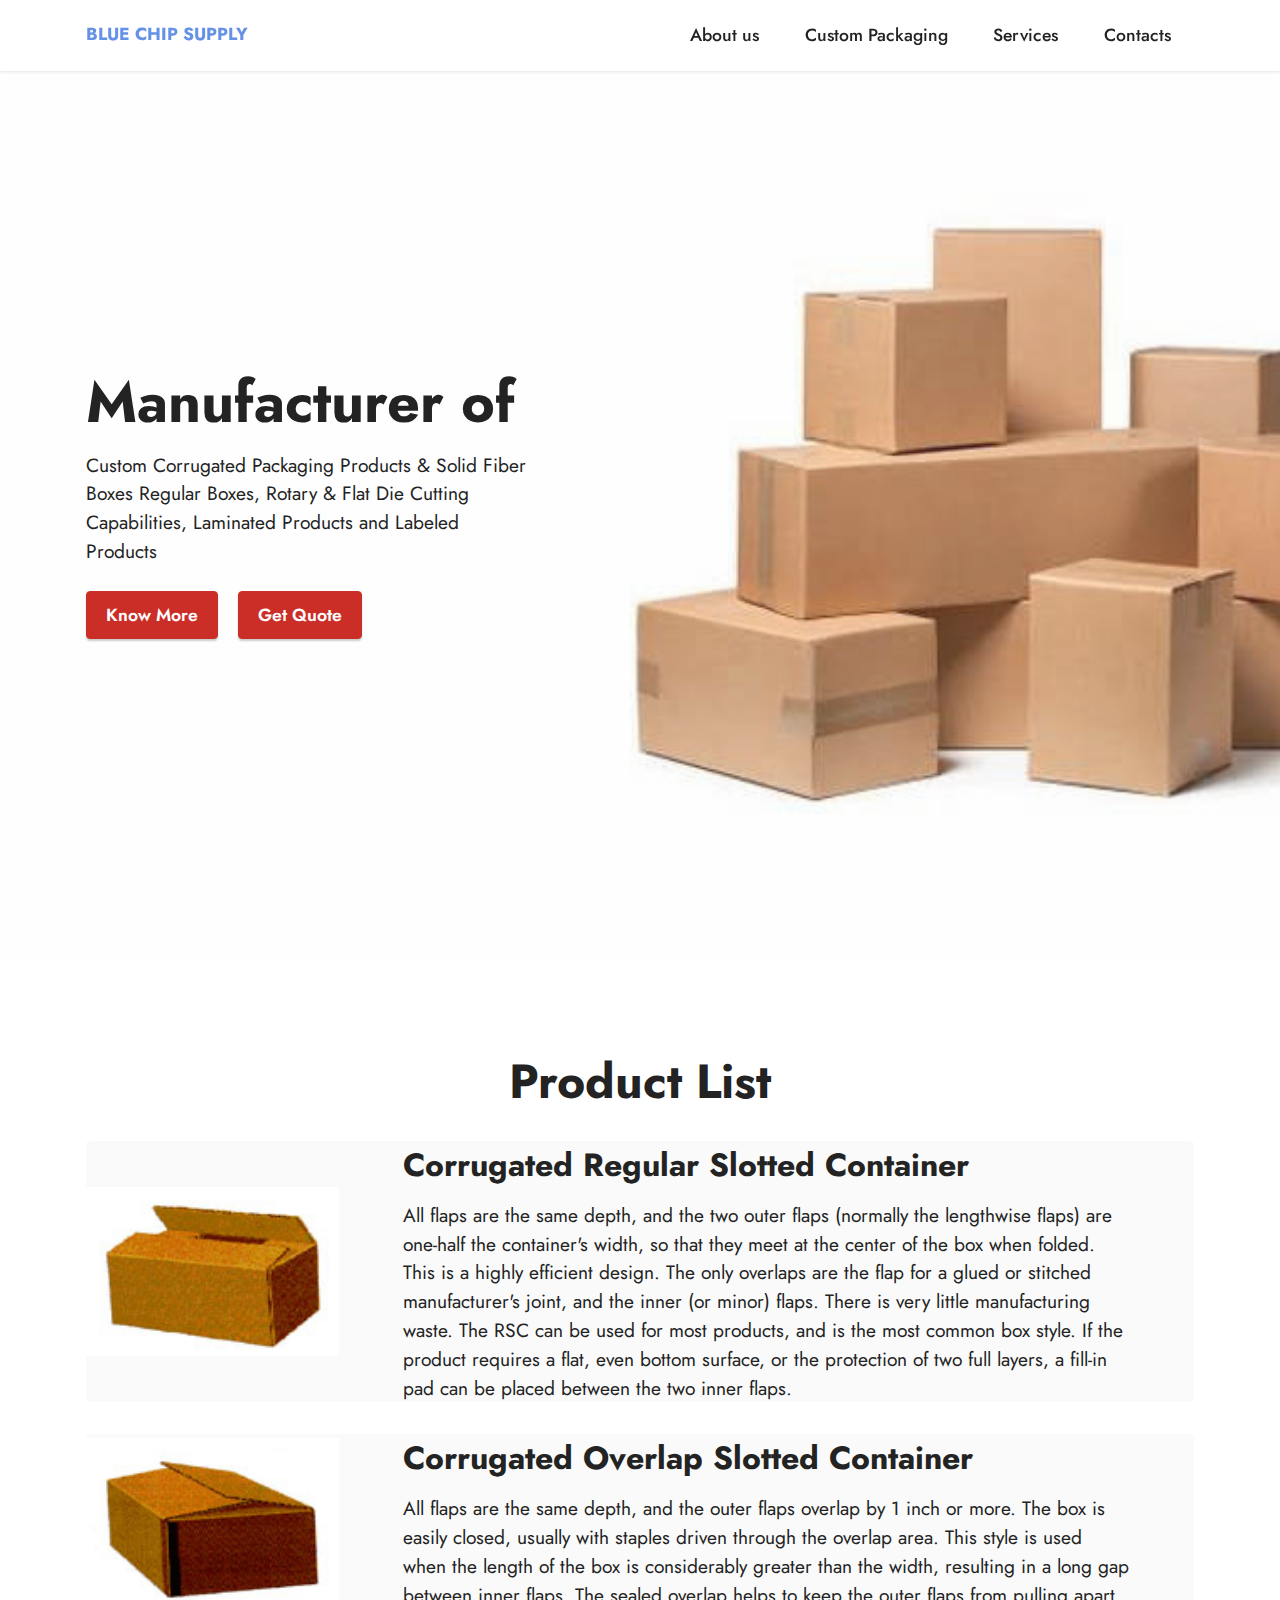
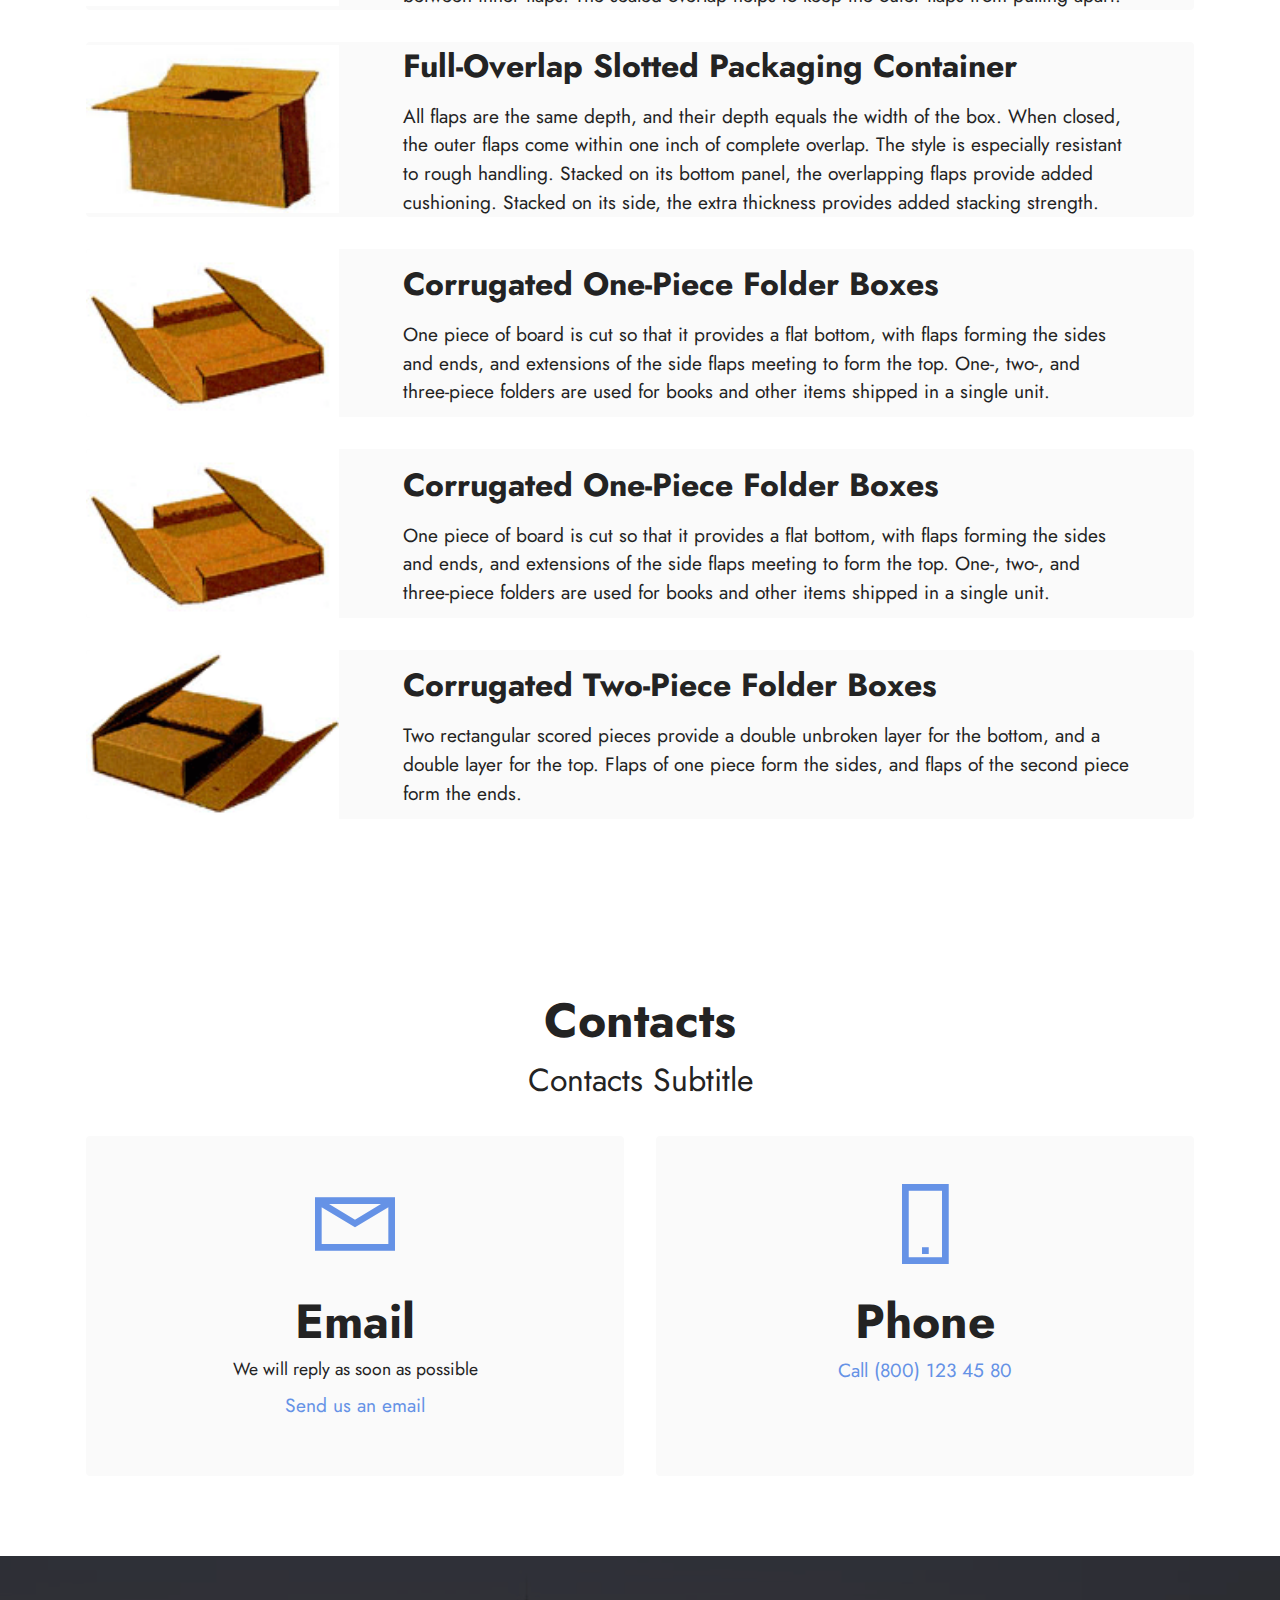
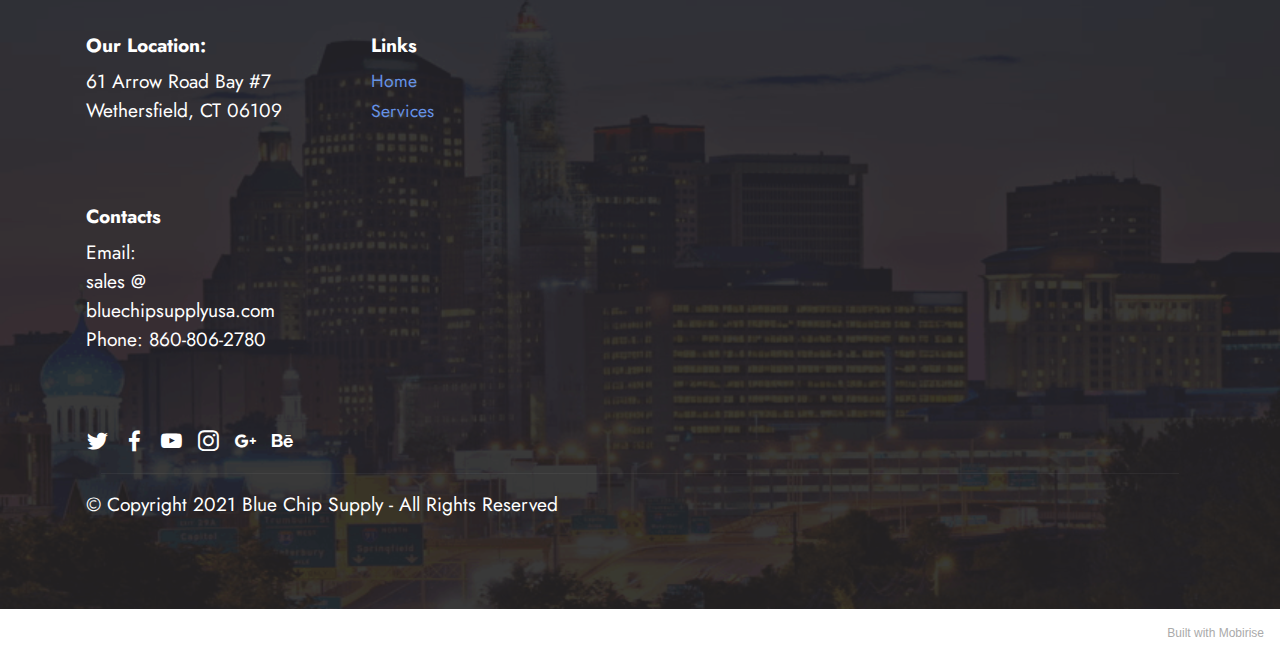
==== custom-packaging-supplies supplies usa.html @ 11c61ba2 "Add files via upload" ====
<!DOCTYPE html>
<html  >
<head>
  <!-- Site made with Mobirise Website Builder v5.2.0, https://mobirise.com -->
  <meta charset="UTF-8">
  <meta http-equiv="X-UA-Compatible" content="IE=edge">
  <meta name="generator" content="Mobirise v5.2.0, mobirise.com">
  <meta name="viewport" content="width=device-width, initial-scale=1, minimum-scale=1">
  <link rel="shortcut icon" href="assets/images/logo-blue-chip-supply1-173x96.png" type="image/x-icon">
  <meta name="description" content="Get Custom Packaging Quotation for all your needs.  ">
  
  
  <title>Custom Packaging Supplies</title>
  <link rel="stylesheet" href="assets/web/assets/mobirise-icons2/mobirise2.css">
  <link rel="stylesheet" href="assets/tether/tether.min.css">
  <link rel="stylesheet" href="assets/bootstrap/css/bootstrap.min.css">
  <link rel="stylesheet" href="assets/bootstrap/css/bootstrap-grid.min.css">
  <link rel="stylesheet" href="assets/bootstrap/css/bootstrap-reboot.min.css">
  <link rel="stylesheet" href="assets/dropdown/css/style.css">
  <link rel="stylesheet" href="assets/socicon/css/styles.css">
  <link rel="stylesheet" href="assets/theme/css/style.css">
  <link rel="preload" as="style" href="assets/mobirise/css/mbr-additional.css"><link rel="stylesheet" href="assets/mobirise/css/mbr-additional.css" type="text/css">
  
  
  
  
</head>
<body>
  
  <section class="menu menu1 cid-sk4wo6kif1" once="menu" id="menu1-9">
    

    <nav class="navbar navbar-dropdown navbar-fixed-top navbar-expand-lg">
        <div class="container">
            <div class="navbar-brand">
                
                <span class="navbar-caption-wrap"><a class="navbar-caption text-primary display-4" href="index.html">BLUE CHIP SUPPLY</a></span>
            </div>
            <button class="navbar-toggler" type="button" data-toggle="collapse" data-target="#navbarSupportedContent" aria-controls="navbarNavAltMarkup" aria-expanded="false" aria-label="Toggle navigation">
                <div class="hamburger">
                    <span></span>
                    <span></span>
                    <span></span>
                    <span></span>
                </div>
            </button>
            <div class="collapse navbar-collapse" id="navbarSupportedContent">
                <ul class="navbar-nav nav-dropdown nav-right" data-app-modern-menu="true"><li class="nav-item"><a class="nav-link link text-black text-primary display-4" href="index.html#header11-4">
                            About us</a></li><li class="nav-item"><a class="nav-link link text-black text-primary display-4" href="page1.html">Custom Packaging</a></li>
                    <li class="nav-item"><a class="nav-link link text-black text-primary display-4" href="index.html#features4-5">
                            Services</a></li>
                    <li class="nav-item"><a class="nav-link link text-black text-primary display-4" href="index.html#footer6-8">Contacts</a>
                    </li></ul>
                
                
            </div>
        </div>
    </nav>
</section>

<section class="header1 cid-smDntfygm0 mbr-fullscreen" id="header1-b">

    

    <div class="mbr-overlay" style="opacity: 0.1; background-color: rgb(250, 250, 250);"></div>

    <div class="container">
        <div class="row">
            <div class="col-12 col-lg-5">
                <h1 class="mbr-section-title mbr-fonts-style mb-3 display-1"><strong>Manufacturer of</strong></h1>
                
                <p class="mbr-text mbr-fonts-style display-7">Custom Corrugated Packaging Products &amp; Solid Fiber Boxes
Regular Boxes, Rotary &amp; Flat Die Cutting Capabilities, Laminated Products and Labeled Products</p>
                <div class="mbr-section-btn mt-3"><a class="btn btn-secondary display-4" href="custom-packaging-supplies supplies usa.html#features11-e">Know More</a> <a class="btn btn-secondary display-4" href="tel:+860-806-2780 ">Get Quote</a></div>
            </div>
        </div>
    </div>
</section>

<section class="features10 cid-smDoTuRw1O" id="features11-e">
    <!---->
    
    
    <div class="container">
        <div class="title">
            <h3 class="mbr-section-title mbr-fonts-style mb-4 display-2">
                <strong>Product List</strong>
            </h3>
            
        </div>
        <div class="card">
            <div class="card-wrapper">
                <div class="row align-items-center">
                    <div class="col-12 col-md-3">
                        <div class="image-wrapper">
                            <img src="assets/images/regular.gif" alt="Corrugated Regular Slotted Container" title="">
                        </div>
                    </div>
                    <div class="col-12 col-md">
                        <div class="card-box">
                            <div class="row">
                                <div class="col-12">
                                    <div class="top-line">
                                        <h4 class="card-title mbr-fonts-style display-5"><strong>Corrugated Regular Slotted Container</strong></h4>
                                        <p class="cost mbr-fonts-style display-5"></p>
                                    </div>
                                </div>
                                <div class="col-12">
                                    <div class="bottom-line">
                                        <p class="mbr-text mbr-fonts-style m-0 display-7">
                                            All flaps are the same depth, and the two outer flaps (normally the lengthwise flaps) are one-half the container's width, so that they meet at the center of the box when folded. This is a highly efficient design. The only overlaps are the flap for a glued or stitched manufacturer's joint, and the inner (or minor) flaps. There is very little manufacturing waste. The RSC can be used for most products, and is the most common box style. If the product requires a flat, even bottom surface, or the protection of two full layers, a fill-in pad can be placed between the two inner flaps.</p>
                                    </div>
                                </div>
                            </div>
                        </div>
                    </div>
                </div>
            </div>
        </div>
        <div class="card">
            <div class="card-wrapper">
                <div class="row align-items-center">
                    <div class="col-12 col-md-3">
                        <div class="image-wrapper">
                            <img src="assets/images/overlap.gif" alt="Corrugated Overlap Slotted Container" title="">
                        </div>
                    </div>
                    <div class="col-12 col-md">
                        <div class="card-box">
                            <div class="row">
                                <div class="col-12">
                                    <div class="top-line">
                                        <h4 class="card-title mbr-fonts-style display-5"><strong>Corrugated Overlap Slotted Container</strong></h4>
                                        <p class="cost mbr-fonts-style display-5"></p>
                                    </div>
                                </div>
                                <div class="col-12">
                                    <div class="bottom-line">
                                        <p class="mbr-text mbr-fonts-style m-0 display-7">
                                            All flaps are the same depth, and the outer flaps overlap by 1 inch or more. The box is easily closed, usually with staples driven through the overlap area. This style is used when the length of the box is considerably greater than the width, resulting in a long gap between inner flaps. The sealed overlap helps to keep the outer flaps from pulling apart. 
                                        </p>
                                    </div>
                                </div>
                            </div>
                        </div>
                    </div>
                </div>
            </div>
        </div>
        <div class="card">
            <div class="card-wrapper">
                <div class="row align-items-center">
                    <div class="col-12 col-md-3">
                        <div class="image-wrapper">
                            <img src="assets/images/full-overlap.gif" alt="Full-Overlap Slotted Packaging Container" title="">
                        </div>
                    </div>
                    <div class="col-12 col-md">
                        <div class="card-box">
                            <div class="row">
                                <div class="col-12">
                                    <div class="top-line">
                                        <h4 class="card-title mbr-fonts-style display-5"><strong>Full-Overlap Slotted Packaging Container</strong></h4>
                                        <p class="cost mbr-fonts-style display-5"></p>
                                    </div>
                                </div>
                                <div class="col-12">
                                    <div class="bottom-line">
                                        <p class="mbr-text mbr-fonts-style m-0 display-7">
                                            All flaps are the same depth, and their depth equals the width of the box. When closed, the outer flaps come within one inch of complete overlap. The style is especially resistant to rough handling. Stacked on its bottom panel, the overlapping flaps provide added cushioning. Stacked on its side, the extra thickness provides added stacking strength. 
                                        </p>
                                    </div>
                                </div>
                            </div>
                        </div>
                    </div>
                </div>
            </div>
        </div>
        <div class="card">
            <div class="card-wrapper">
                <div class="row align-items-center">
                    <div class="col-12 col-md-3">
                        <div class="image-wrapper">
                            <img src="assets/images/one-piece.gif" alt="Corrugated One-Piece Folder Boxes" title="">
                        </div>
                    </div>
                    <div class="col-12 col-md">
                        <div class="card-box">
                            <div class="row">
                                <div class="col-12">
                                    <div class="top-line">
                                        <h4 class="card-title mbr-fonts-style display-5"><strong>Corrugated One-Piece Folder Boxes</strong></h4>
                                        <p class="cost mbr-fonts-style display-5"></p><p>&nbsp;&nbsp;&nbsp;&nbsp;<br></p><p></p>
                                    </div>
                                </div>
                                <div class="col-12">
                                    <div class="bottom-line">
                                        <p class="mbr-text mbr-fonts-style m-0 display-7">
                                            One piece of board is cut so that it provides a flat bottom, with flaps forming the sides and ends, and extensions of the side flaps meeting to form the top. One-, two-, and three-piece folders are used for books and other items shipped in a single unit.
                                        </p>
                                    </div>
                                </div>
                            </div>
                        </div>
                    </div>
                </div>
            </div>
        </div>
        <div class="card">
            <div class="card-wrapper">
                <div class="row align-items-center">
                    <div class="col-12 col-md-3">
                        <div class="image-wrapper">
                            <img src="assets/images/one-piece.gif" alt="Corrugated One-Piece Folder Boxes" title="">
                        </div>
                    </div>
                    <div class="col-12 col-md">
                        <div class="card-box">
                            <div class="row">
                                <div class="col-12">
                                    <div class="top-line">
                                        <h4 class="card-title mbr-fonts-style display-5"><strong>Corrugated One-Piece Folder Boxes</strong></h4>
                                        <p class="cost mbr-fonts-style display-5"></p>
                                    </div>
                                </div>
                                <div class="col-12">
                                    <div class="bottom-line">
                                        <p class="mbr-text mbr-fonts-style m-0 display-7">
                                            One piece of board is cut so that it provides a flat bottom, with flaps forming the sides and ends, and extensions of the side flaps meeting to form the top. One-, two-, and three-piece folders are used for books and other items shipped in a single unit.
                                        </p>
                                    </div>
                                </div>
                            </div>
                        </div>
                    </div>
                </div>
            </div>
        </div>
        <div class="card">
            <div class="card-wrapper">
                <div class="row align-items-center">
                    <div class="col-12 col-md-3">
                        <div class="image-wrapper">
                            <img src="assets/images/two-piece.gif" alt="Corrugated Two-Piece Folder Boxes" title="">
                        </div>
                    </div>
                    <div class="col-12 col-md">
                        <div class="card-box">
                            <div class="row">
                                <div class="col-12">
                                    <div class="top-line">
                                        <h4 class="card-title mbr-fonts-style display-5"><strong>Corrugated Two-Piece Folder Boxes</strong></h4>
                                        <p class="cost mbr-fonts-style display-5"></p>
                                    </div>
                                </div>
                                <div class="col-12">
                                    <div class="bottom-line">
                                        <p class="mbr-text mbr-fonts-style m-0 display-7">
                                            Two rectangular scored pieces provide a double unbroken layer for the bottom, and a double layer for the top. Flaps of one piece form the sides, and flaps of the second piece form the ends.
                                        </p>
                                    </div>
                                </div>
                            </div>
                        </div>
                    </div>
                </div>
            </div>
        </div>
    </div>
</section>

<section class="contacts1 cid-smDp02HvSJ" id="contacts1-f">

    

    
    <div class="container">
        <div class="mbr-section-head">
            <h3 class="mbr-section-title mbr-fonts-style align-center mb-0 display-2">
                <strong>Contacts</strong>
            </h3>
            <h4 class="mbr-section-subtitle mbr-fonts-style align-center mb-0 mt-2 display-5">
                Contacts Subtitle
            </h4>
        </div>
        <div class="row justify-content-center mt-4">
            <div class="card col-12 col-lg-6">
                <div class="card-wrapper">
                    <div class="card-box align-center">
                        <div class="image-wrapper">
                            <span class="mbr-iconfont mobi-mbri-letter mobi-mbri"></span>
                        </div>
                        <h4 class="card-title mbr-fonts-style mb-2 display-2">
                            <strong>Email</strong>
                        </h4>
                        <p class="mbr-text mbr-fonts-style mb-2 display-4">
                            We will reply as soon as possible</p>
                        <h5 class="link mbr-fonts-style display-7"><a href="mailto:info@site.com" class="text-primary">Send us an
                                email</a>
                        </h5>
                    </div>
                </div>
            </div>
            <div class="card col-12 col-lg-6">
                <div class="card-wrapper">
                    <div class="card-box align-center">
                        <div class="image-wrapper">
                            <span class="mbr-iconfont mobi-mbri-mobile-2 mobi-mbri"></span>
                        </div>
                        <h4 class="card-title mbr-fonts-style align-center mb-2 display-2">
                            <strong>Phone</strong>
                        </h4>
                        <p class="mbr-text mbr-fonts-style mb-2 display-4"></p>
                        <h5 class="link mbr-black mbr-fonts-style display-7">
                            <a href="tel:+12345678910" class="text-primary">Call (800) 123 45 80</a></h5>
                    </div>
                </div>
            </div>
        </div>
    </div>
</section>

<section class="footer6 cid-sk4Tlb1WH0" once="footers" id="footer6-a">

    

    <div class="mbr-overlay" style="opacity: 0.9; background-color: rgb(35, 35, 35);"></div>

    <div class="container">
        <div class="row content mbr-white">
            <div class="col-12 col-md-3 mbr-fonts-style display-7">
                <h5 class="mbr-section-subtitle mbr-fonts-style mb-2 display-7"><strong>Our Location:
</strong></h5>
                <p class="mbr-text mbr-fonts-style display-7">61 Arrow Road Bay #7 
<br>Wethersfield, CT 06109</p> <br>
                <h5 class="mbr-section-subtitle mbr-fonts-style mb-2 mt-4 display-7">
                    <strong>Contacts</strong>
                </h5>
                <p class="mbr-text mbr-fonts-style mb-4 display-7">
                    Email: <br>sales @ bluechipsupplyusa.com&nbsp;<br>
                    Phone:&nbsp;860-806-2780&nbsp;<br></p>
            </div>
            <div class="col-12 col-md-3 mbr-fonts-style display-7">
                <h5 class="mbr-section-subtitle mbr-fonts-style mb-2 display-7">
                    <strong>Links</strong>
                </h5>
                <ul class="list mbr-fonts-style mb-4 display-4">
                    <li class="mbr-text item-wrap"><a href="index.html" class="text-primary">Home</a></li><li class="mbr-text item-wrap"><a href="index.html#features4-5" class="text-primary">Services</a></li>
                </ul>
                <h5 class="mbr-section-subtitle mbr-fonts-style mb-2 mt-5 display-7"></h5>
                <p class="mbr-text mbr-fonts-style mb-4 display-7"></p>
            </div>
            <div class="col-12 col-md-6">
                <div class="google-map"><iframe frameborder="0" style="border:0" src="https://www.google.com/maps/embed/v1/place?key=AIzaSyCZI5F_k6S1k46ujh0SNrapM89f7mJxd30&amp;q=61 Arrow Road Bay #7 Wethersfield, CT 06109" allowfullscreen=""></iframe></div>
            </div>
            <div class="col-md-6">
                <div class="social-list align-left">
                    <div class="soc-item">
                        
                            <span class="mbr-iconfont mbr-iconfont-social socicon-twitter socicon"></span>
                        
                    </div>
                    <div class="soc-item">
                        
                            <span class="mbr-iconfont mbr-iconfont-social socicon-facebook socicon"></span>
                        
                    </div>
                    <div class="soc-item">
                        
                            <span class="mbr-iconfont mbr-iconfont-social socicon-youtube socicon"></span>
                        
                    </div>
                    <div class="soc-item">
                        
                            <span class="mbr-iconfont mbr-iconfont-social socicon-instagram socicon"></span>
                        
                    </div>
                    <div class="soc-item">
                        
                            <span class="mbr-iconfont mbr-iconfont-social socicon-googleplus socicon"></span>
                        
                    </div>
                    <div class="soc-item">
                        
                            <span class="mbr-iconfont mbr-iconfont-social socicon-behance socicon"></span>
                        
                    </div>
                </div>
            </div>
        </div>
        <div class="footer-lower">
            <div class="media-container-row">
                <div class="col-sm-12">
                    <hr>
                </div>
            </div>
            <div class="col-sm-12 copyright pl-0">
                <p class="mbr-text mbr-fonts-style mbr-white display-7">
                    © Copyright 2021 Blue Chip Supply - All Rights Reserved
                </p>
            </div>
        </div>
    </div>
</section><section style="background-color: #fff; font-family: -apple-system, BlinkMacSystemFont, 'Segoe UI', 'Roboto', 'Helvetica Neue', Arial, sans-serif; color:#aaa; font-size:12px; padding: 0; align-items: center; display: flex;"><a href="https://mobirise.site/n" style="flex: 1 1; height: 3rem; padding-left: 1rem;"></a><p style="flex: 0 0 auto; margin:0; padding-right:1rem;">Built with <a href="https://mobirise.site/a" style="color:#aaa;">Mobirise</a></p></section><script src="assets/web/assets/jquery/jquery.min.js"></script>  <script src="assets/popper/popper.min.js"></script>  <script src="assets/tether/tether.min.js"></script>  <script src="assets/bootstrap/js/bootstrap.min.js"></script>  <script src="assets/smoothscroll/smooth-scroll.js"></script>  <script src="assets/dropdown/js/nav-dropdown.js"></script>  <script src="assets/dropdown/js/navbar-dropdown.js"></script>  <script src="assets/touchswipe/jquery.touch-swipe.min.js"></script>  <script src="assets/theme/js/script.js"></script>  
  
  
</body>
</html>
---- assets/web/assets/mobirise-icons2/mobirise2.css ----
@font-face {
  font-family: 'Moririse2';
  font-display: swap;
  src:  url('mobirise2.eot?f2bix4');
  src:  url('mobirise2.eot?f2bix4#iefix') format('embedded-opentype'),
    url('mobirise2.ttf?f2bix4') format('truetype'),
    url('mobirise2.woff?f2bix4') format('woff'),
    url('mobirise2.svg?f2bix4#mobirise2') format('svg');
  font-weight: normal;
  font-style: normal;
}

[class^="mobi-"], [class*=" mobi-"] {
  /* use !important to prevent issues with browser extensions that change fonts */
  font-family: 'Moririse2' !important;
  speak: none;
  font-style: normal;
  font-weight: normal;
  font-variant: normal;
  text-transform: none;
  line-height: 1;

  /* Better Font Rendering =========== */
  -webkit-font-smoothing: antialiased;
  -moz-osx-font-smoothing: grayscale;
}

.mobi-mbri-add-submenu:before {
  content: "\e900";
}
.mobi-mbri-alert:before {
  content: "\e901";
}
.mobi-mbri-align-center:before {
  content: "\e902";
}
.mobi-mbri-align-justify:before {
  content: "\e903";
}
.mobi-mbri-align-left:before {
  content: "\e904";
}
.mobi-mbri-align-right:before {
  content: "\e905";
}
.mobi-mbri-android:before {
  content: "\e906";
}
.mobi-mbri-apple:before {
  content: "\e907";
}
.mobi-mbri-arrow-down:before {
  content: "\e908";
}
.mobi-mbri-arrow-next:before {
  content: "\e909";
}
.mobi-mbri-arrow-prev:before {
  content: "\e90a";
}
.mobi-mbri-arrow-up:before {
  content: "\e90b";
}
.mobi-mbri-bold:before {
  content: "\e90c";
}
.mobi-mbri-bookmark:before {
  content: "\e90d";
}
.mobi-mbri-bootstrap:before {
  content: "\e90e";
}
.mobi-mbri-briefcase:before {
  content: "\e90f";
}
.mobi-mbri-browse:before {
  content: "\e910";
}
.mobi-mbri-bulleted-list:before {
  content: "\e911";
}
.mobi-mbri-calendar:before {
  content: "\e912";
}
.mobi-mbri-camera:before {
  content: "\e913";
}
.mobi-mbri-cart-add:before {
  content: "\e914";
}
.mobi-mbri-cart-full:before {
  content: "\e915";
}
.mobi-mbri-cash:before {
  content: "\e916";
}
.mobi-mbri-change-style:before {
  content: "\e917";
}
.mobi-mbri-chat:before {
  content: "\e918";
}
.mobi-mbri-clock:before {
  content: "\e919";
}
.mobi-mbri-close:before {
  content: "\e91a";
}
.mobi-mbri-cloud:before {
  content: "\e91b";
}
.mobi-mbri-code:before {
  content: "\e91c";
}
.mobi-mbri-contact-form:before {
  content: "\e91d";
}
.mobi-mbri-credit-card:before {
  content: "\e91e";
}
.mobi-mbri-cursor-click:before {
  content: "\e91f";
}
.mobi-mbri-cust-feedback:before {
  content: "\e920";
}
.mobi-mbri-database:before {
  content: "\e921";
}
.mobi-mbri-delivery:before {
  content: "\e922";
}
.mobi-mbri-desktop:before {
  content: "\e923";
}
.mobi-mbri-devices:before {
  content: "\e924";
}
.mobi-mbri-down:before {
  content: "\e925";
}
.mobi-mbri-download-2:before {
  content: "\e926";
}
.mobi-mbri-download:before {
  content: "\e927";
}
.mobi-mbri-drag-n-drop-2:before {
  content: "\e928";
}
.mobi-mbri-drag-n-drop:before {
  content: "\e929";
}
.mobi-mbri-edit-2:before {
  content: "\e92a";
}
.mobi-mbri-edit:before {
  content: "\e92b";
}
.mobi-mbri-error:before {
  content: "\e92c";
}
.mobi-mbri-extension:before {
  content: "\e92d";
}
.mobi-mbri-features:before {
  content: "\e92e";
}
.mobi-mbri-file:before {
  content: "\e92f";
}
.mobi-mbri-flag:before {
  content: "\e930";
}
.mobi-mbri-folder:before {
  content: "\e931";
}
.mobi-mbri-gift:before {
  content: "\e932";
}
.mobi-mbri-github:before {
  content: "\e933";
}
.mobi-mbri-globe-2:before {
  content: "\e934";
}
.mobi-mbri-globe:before {
  content: "\e935";
}
.mobi-mbri-growing-chart:before {
  content: "\e936";
}
.mobi-mbri-hearth:before {
  content: "\e937";
}
.mobi-mbri-help:before {
  content: "\e938";
}
.mobi-mbri-home:before {
  content: "\e939";
}
.mobi-mbri-hot-cup:before {
  content: "\e93a";
}
.mobi-mbri-idea:before {
  content: "\e93b";
}
.mobi-mbri-image-gallery:before {
  content: "\e93c";
}
.mobi-mbri-image-slider:before {
  content: "\e93d";
}
.mobi-mbri-info:before {
  content: "\e93e";
}
.mobi-mbri-italic:before {
  content: "\e93f";
}
.mobi-mbri-key:before {
  content: "\e940";
}
.mobi-mbri-laptop:before {
  content: "\e941";
}
.mobi-mbri-layers:before {
  content: "\e942";
}
.mobi-mbri-left-right:before {
  content: "\e943";
}
.mobi-mbri-left:before {
  content: "\e944";
}
.mobi-mbri-letter:before {
  content: "\e945";
}
.mobi-mbri-like:before {
  content: "\e946";
}
.mobi-mbri-link:before {
  content: "\e947";
}
.mobi-mbri-lock:before {
  content: "\e948";
}
.mobi-mbri-login:before {
  content: "\e949";
}
.mobi-mbri-logout:before {
  content: "\e94a";
}
.mobi-mbri-magic-stick:before {
  content: "\e94b";
}
.mobi-mbri-map-pin:before {
  content: "\e94c";
}
.mobi-mbri-menu:before {
  content: "\e94d";
}
.mobi-mbri-mobile-2:before {
  content: "\e94e";
}
.mobi-mbri-mobile-horizontal:before {
  content: "\e94f";
}
.mobi-mbri-mobile:before {
  content: "\e950";
}
.mobi-mbri-mobirise:before {
  content: "\e951";
}
.mobi-mbri-more-horizontal:before {
  content: "\e952";
}
.mobi-mbri-more-vertical:before {
  content: "\e953";
}
.mobi-mbri-music:before {
  content: "\e954";
}
.mobi-mbri-new-file:before {
  content: "\e955";
}
.mobi-mbri-numbered-list:before {
  content: "\e956";
}
.mobi-mbri-opened-folder:before {
  content: "\e957";
}
.mobi-mbri-pages:before {
  content: "\e958";
}
.mobi-mbri-paper-plane:before {
  content: "\e959";
}
.mobi-mbri-paperclip:before {
  content: "\e95a";
}
.mobi-mbri-phone:before {
  content: "\e95b";
}
.mobi-mbri-photo:before {
  content: "\e95c";
}
.mobi-mbri-photos:before {
  content: "\e95d";
}
.mobi-mbri-pin:before {
  content: "\e95e";
}
.mobi-mbri-play:before {
  content: "\e95f";
}
.mobi-mbri-plus:before {
  content: "\e960";
}
.mobi-mbri-preview:before {
  content: "\e961";
}
.mobi-mbri-print:before {
  content: "\e962";
}
.mobi-mbri-protect:before {
  content: "\e963";
}
.mobi-mbri-question:before {
  content: "\e964";
}
.mobi-mbri-quote-left:before {
  content: "\e965";
}
.mobi-mbri-quote-right:before {
  content: "\e966";
}
.mobi-mbri-redo:before {
  content: "\e967";
}
.mobi-mbri-refresh:before {
  content: "\e968";
}
.mobi-mbri-responsive-2:before {
  content: "\e969";
}
.mobi-mbri-responsive:before {
  content: "\e96a";
}
.mobi-mbri-right:before {
  content: "\e96b";
}
.mobi-mbri-rocket:before {
  content: "\e96c";
}
.mobi-mbri-sad-face:before {
  content: "\e96d";
}
.mobi-mbri-sale:before {
  content: "\e96e";
}
.mobi-mbri-save:before {
  content: "\e96f";
}
.mobi-mbri-search:before {
  content: "\e970";
}
.mobi-mbri-setting-2:before {
  content: "\e971";
}
.mobi-mbri-setting-3:before {
  content: "\e972";
}
.mobi-mbri-setting:before {
  content: "\e973";
}
.mobi-mbri-share:before {
  content: "\e974";
}
.mobi-mbri-shopping-bag:before {
  content: "\e975";
}
.mobi-mbri-shopping-basket:before {
  content: "\e976";
}
.mobi-mbri-shopping-cart:before {
  content: "\e977";
}
.mobi-mbri-sites:before {
  content: "\e978";
}
.mobi-mbri-smile-face:before {
  content: "\e979";
}
.mobi-mbri-speed:before {
  content: "\e97a";
}
.mobi-mbri-star:before {
  content: "\e97b";
}
.mobi-mbri-success:before {
  content: "\e97c";
}
.mobi-mbri-sun:before {
  content: "\e97d";
}
.mobi-mbri-sun2:before {
  content: "\e97e";
}
.mobi-mbri-tablet-vertical:before {
  content: "\e97f";
}
.mobi-mbri-tablet:before {
  content: "\e980";
}
.mobi-mbri-target:before {
  content: "\e981";
}
.mobi-mbri-timer:before {
  content: "\e982";
}
.mobi-mbri-to-ftp:before {
  content: "\e983";
}
.mobi-mbri-to-local-drive:before {
  content: "\e984";
}
.mobi-mbri-touch-swipe:before {
  content: "\e985";
}
.mobi-mbri-touch:before {
  content: "\e986";
}
.mobi-mbri-trash:before {
  content: "\e987";
}
.mobi-mbri-underline:before {
  content: "\e988";
}
.mobi-mbri-undo:before {
  content: "\e989";
}
.mobi-mbri-unlink:before {
  content: "\e98a";
}
.mobi-mbri-unlock:before {
  content: "\e98b";
}
.mobi-mbri-up-down:before {
  content: "\e98c";
}
.mobi-mbri-up:before {
  content: "\e98d";
}
.mobi-mbri-update:before {
  content: "\e98e";
}
.mobi-mbri-upload-2:before {
  content: "\e98f";
}
.mobi-mbri-upload:before {
  content: "\e990";
}
.mobi-mbri-user-2:before {
  content: "\e991";
}
.mobi-mbri-user:before {
  content: "\e992";
}
.mobi-mbri-users:before {
  content: "\e993";
}
.mobi-mbri-video-play:before {
  content: "\e994";
}
.mobi-mbri-video:before {
  content: "\e995";
}
.mobi-mbri-watch:before {
  content: "\e996";
}
.mobi-mbri-website-theme-2:before {
  content: "\e997";
}
.mobi-mbri-website-theme:before {
  content: "\e998";
}
.mobi-mbri-wifi:before {
  content: "\e999";
}
.mobi-mbri-windows:before {
  content: "\e99a";
}
.mobi-mbri-zoom-in:before {
  content: "\e99b";
}
.mobi-mbri-zoom-out:before {
  content: "\e99c";
}
---- assets/dropdown/css/style.css ----
.navbar-dropdown {
  left: 0;
  padding: 0;
  position: absolute;
  right: 0;
  top: 0;
  transition: all 0.45s ease;
  z-index: 1030;
  background: #282828; }
  .navbar-dropdown .navbar-logo {
    margin-right: 0.8rem;
    transition: margin 0.3s ease-in-out;
    vertical-align: middle; }
    .navbar-dropdown .navbar-logo img {
      height: 3.125rem;
      transition: all 0.3s ease-in-out; }
    .navbar-dropdown .navbar-logo.mbr-iconfont {
      font-size: 3.125rem;
      line-height: 3.125rem; }
  .navbar-dropdown .navbar-caption {
    font-weight: 700;
    white-space: normal;
    vertical-align: -4px;
    line-height: 3.125rem !important; }
    .navbar-dropdown .navbar-caption, .navbar-dropdown .navbar-caption:hover {
      color: inherit;
      text-decoration: none; }
  .navbar-dropdown .mbr-iconfont + .navbar-caption {
    vertical-align: -1px; }
  .navbar-dropdown.navbar-fixed-top {
    position: fixed; }
  .navbar-dropdown .navbar-brand span {
    vertical-align: -4px; }
  .navbar-dropdown.bg-color.transparent {
    background: none; }
  .navbar-dropdown.navbar-short .navbar-brand {
    padding: 0.625rem 0; }
    .navbar-dropdown.navbar-short .navbar-brand span {
      vertical-align: -1px; }
  .navbar-dropdown.navbar-short .navbar-caption {
    line-height: 2.375rem !important;
    vertical-align: -2px; }
  .navbar-dropdown.navbar-short .navbar-logo {
    margin-right: 0.5rem; }
    .navbar-dropdown.navbar-short .navbar-logo img {
      height: 2.375rem; }
    .navbar-dropdown.navbar-short .navbar-logo.mbr-iconfont {
      font-size: 2.375rem;
      line-height: 2.375rem; }
  .navbar-dropdown.navbar-short .mbr-table-cell {
    height: 3.625rem; }
  .navbar-dropdown .navbar-close {
    left: 0.6875rem;
    position: fixed;
    top: 0.75rem;
    z-index: 1000; }
  .navbar-dropdown .hamburger-icon {
    content: "";
    display: inline-block;
    vertical-align: middle;
    width: 16px;
    -webkit-box-shadow: 0 -6px 0 1px #282828,0 0 0 1px #282828,0 6px 0 1px #282828;
    -moz-box-shadow: 0 -6px 0 1px #282828,0 0 0 1px #282828,0 6px 0 1px #282828;
    box-shadow: 0 -6px 0 1px #282828,0 0 0 1px #282828,0 6px 0 1px #282828; }

.dropdown-menu .dropdown-toggle[data-toggle="dropdown-submenu"]::after {
  border-bottom: 0.35em solid transparent;
  border-left: 0.35em solid;
  border-right: 0;
  border-top: 0.35em solid transparent;
  margin-left: 0.3rem; }

.dropdown-menu .dropdown-item:focus {
  outline: 0; }

.nav-dropdown {
  font-size: 0.75rem;
  font-weight: 500;
  height: auto !important; }
  .nav-dropdown .nav-btn {
    padding-left: 1rem; }
  .nav-dropdown .link {
    margin: .667em 1.667em;
    font-weight: 500;
    padding: 0;
    transition: color .2s ease-in-out; }
    .nav-dropdown .link.dropdown-toggle {
      margin-right: 2.583em; }
      .nav-dropdown .link.dropdown-toggle::after {
        margin-left: .25rem;
        border-top: 0.35em solid;
        border-right: 0.35em solid transparent;
        border-left: 0.35em solid transparent;
        border-bottom: 0; }
      .nav-dropdown .link.dropdown-toggle[aria-expanded="true"] {
        margin: 0;
        padding: 0.667em 3.263em  0.667em 1.667em; }
  .nav-dropdown .link::after,
  .nav-dropdown .dropdown-item::after {
    color: inherit; }
  .nav-dropdown .btn {
    font-size: 0.75rem;
    font-weight: 700;
    letter-spacing: 0;
    margin-bottom: 0;
    padding-left: 1.25rem;
    padding-right: 1.25rem; }
  .nav-dropdown .dropdown-menu {
    border-radius: 0;
    border: 0;
    left: 0;
    margin: 0;
    padding-bottom: 1.25rem;
    padding-top: 1.25rem;
    position: relative; }
  .nav-dropdown .dropdown-submenu {
    margin-left: 0.125rem;
    top: 0; }
  .nav-dropdown .dropdown-item {
    font-weight: 500;
    line-height: 2;
    padding: 0.3846em 4.615em 0.3846em 1.5385em;
    position: relative;
    transition: color .2s ease-in-out, background-color .2s ease-in-out; }
    .nav-dropdown .dropdown-item::after {
      margin-top: -0.3077em;
      position: absolute;
      right: 1.1538em;
      top: 50%; }
    .nav-dropdown .dropdown-item:focus, .nav-dropdown .dropdown-item:hover {
      background: none; }

@media (max-width: 767px) {
  .nav-dropdown.navbar-toggleable-sm {
    bottom: 0;
    display: none;
    left: 0;
    overflow-x: hidden;
    position: fixed;
    top: 0;
    transform: translateX(-100%);
    -ms-transform: translateX(-100%);
    -webkit-transform: translateX(-100%);
    width: 18.75rem;
    z-index: 999; } }
.nav-dropdown.navbar-toggleable-xl {
  bottom: 0;
  display: none;
  left: 0;
  overflow-x: hidden;
  position: fixed;
  top: 0;
  transform: translateX(-100%);
  -ms-transform: translateX(-100%);
  -webkit-transform: translateX(-100%);
  width: 18.75rem;
  z-index: 999; }

.nav-dropdown-sm {
  display: block !important;
  overflow-x: hidden;
  overflow: auto;
  padding-top: 3.875rem; }
  .nav-dropdown-sm::after {
    content: "";
    display: block;
    height: 3rem;
    width: 100%; }
  .nav-dropdown-sm.collapse.in ~ .navbar-close {
    display: block !important; }
  .nav-dropdown-sm.collapsing, .nav-dropdown-sm.collapse.in {
    transform: translateX(0);
    -ms-transform: translateX(0);
    -webkit-transform: translateX(0);
    transition: all 0.25s ease-out;
    -webkit-transition: all 0.25s ease-out;
    background: #282828; }
  .nav-dropdown-sm.collapsing[aria-expanded="false"] {
    transform: translateX(-100%);
    -ms-transform: translateX(-100%);
    -webkit-transform: translateX(-100%); }
  .nav-dropdown-sm .nav-item {
    display: block;
    margin-left: 0 !important;
    padding-left: 0; }
  .nav-dropdown-sm .link,
  .nav-dropdown-sm .dropdown-item {
    border-top: 1px dotted rgba(255, 255, 255, 0.1);
    font-size: 0.8125rem;
    line-height: 1.6;
    margin: 0 !important;
    padding: 0.875rem 2.4rem 0.875rem 1.5625rem !important;
    position: relative;
    white-space: normal; }
    .nav-dropdown-sm .link:focus, .nav-dropdown-sm .link:hover,
    .nav-dropdown-sm .dropdown-item:focus,
    .nav-dropdown-sm .dropdown-item:hover {
      background: rgba(0, 0, 0, 0.2) !important;
      color: #c0a375; }
  .nav-dropdown-sm .nav-btn {
    position: relative;
    padding: 1.5625rem 1.5625rem 0 1.5625rem; }
    .nav-dropdown-sm .nav-btn::before {
      border-top: 1px dotted rgba(255, 255, 255, 0.1);
      content: "";
      left: 0;
      position: absolute;
      top: 0;
      width: 100%; }
    .nav-dropdown-sm .nav-btn + .nav-btn {
      padding-top: 0.625rem; }
      .nav-dropdown-sm .nav-btn + .nav-btn::before {
        display: none; }
  .nav-dropdown-sm .btn {
    padding: 0.625rem 0; }
  .nav-dropdown-sm .dropdown-toggle[data-toggle="dropdown-submenu"]::after {
    margin-left: .25rem;
    border-top: 0.35em solid;
    border-right: 0.35em solid transparent;
    border-left: 0.35em solid transparent;
    border-bottom: 0; }
  .nav-dropdown-sm .dropdown-toggle[data-toggle="dropdown-submenu"][aria-expanded="true"]::after {
    border-top: 0;
    border-right: 0.35em solid transparent;
    border-left: 0.35em solid transparent;
    border-bottom: 0.35em solid; }
  .nav-dropdown-sm .dropdown-menu {
    margin: 0;
    padding: 0;
    position: relative;
    top: 0;
    left: 0;
    width: 100%;
    border: 0;
    float: none;
    border-radius: 0;
    background: none; }
  .nav-dropdown-sm .dropdown-submenu {
    left: 100%;
    margin-left: 0.125rem;
    margin-top: -1.25rem;
    top: 0; }

.navbar-toggleable-sm .nav-dropdown .dropdown-menu {
  position: absolute; }

.navbar-toggleable-sm .nav-dropdown .dropdown-submenu {
  left: 100%;
  margin-left: 0.125rem;
  margin-top: -1.25rem;
  top: 0; }

.navbar-toggleable-sm.opened .nav-dropdown .dropdown-menu {
  position: relative; }

.navbar-toggleable-sm.opened .nav-dropdown .dropdown-submenu {
  left: 0;
  margin-left: 00rem;
  margin-top: 0rem;
  top: 0; }

.is-builder .nav-dropdown.collapsing {
  transition: none !important; }

/*# sourceMappingURL=style.css.map */
---- assets/socicon/css/styles.css ----
@charset "UTF-8";

@font-face {
  font-family: 'Socicon';
  src:  url('../fonts/socicon.eot');
  src:  url('../fonts/socicon.eot?#iefix') format('embedded-opentype'),
    url('../fonts/socicon.woff2') format('woff2'),
    url('../fonts/socicon.ttf') format('truetype'),
    url('../fonts/socicon.woff') format('woff'),
    url('../fonts/socicon.svg#socicon') format('svg');
  font-weight: normal;
  font-style: normal;
}

[data-icon]:before {
  font-family: "socicon" !important;
  content: attr(data-icon);
  font-style: normal !important;
  font-weight: normal !important;
  font-variant: normal !important;
  text-transform: none !important;
  speak: none;
  line-height: 1;
  -webkit-font-smoothing: antialiased;
  -moz-osx-font-smoothing: grayscale;
}

[class^="socicon-"], [class*=" socicon-"] {
  /* use !important to prevent issues with browser extensions that change fonts */
  font-family: 'Socicon' !important;
  speak: none;
  font-style: normal;
  font-weight: normal;
  font-variant: normal;
  text-transform: none;
  line-height: 1;

  /* Better Font Rendering =========== */
  -webkit-font-smoothing: antialiased;
  -moz-osx-font-smoothing: grayscale;
}

.socicon-eitaa:before {
  content: "\e97c";
}
.socicon-soroush:before {
  content: "\e97d";
}
.socicon-bale:before {
  content: "\e97e";
}
.socicon-zazzle:before {
  content: "\e97b";
}
.socicon-society6:before {
  content: "\e97a";
}
.socicon-redbubble:before {
  content: "\e979";
}
.socicon-avvo:before {
  content: "\e978";
}
.socicon-stitcher:before {
  content: "\e977";
}
.socicon-googlehangouts:before {
  content: "\e974";
}
.socicon-dlive:before {
  content: "\e975";
}
.socicon-vsco:before {
  content: "\e976";
}
.socicon-flipboard:before {
  content: "\e973";
}
.socicon-ubuntu:before {
  content: "\e958";
}
.socicon-artstation:before {
  content: "\e959";
}
.socicon-invision:before {
  content: "\e95a";
}
.socicon-torial:before {
  content: "\e95b";
}
.socicon-collectorz:before {
  content: "\e95c";
}
.socicon-seenthis:before {
  content: "\e95d";
}
.socicon-googleplaymusic:before {
  content: "\e95e";
}
.socicon-debian:before {
  content: "\e95f";
}
.socicon-filmfreeway:before {
  content: "\e960";
}
.socicon-gnome:before {
  content: "\e961";
}
.socicon-itchio:before {
  content: "\e962";
}
.socicon-jamendo:before {
  content: "\e963";
}
.socicon-mix:before {
  content: "\e964";
}
.socicon-sharepoint:before {
  content: "\e965";
}
.socicon-tinder:before {
  content: "\e966";
}
.socicon-windguru:before {
  content: "\e967";
}
.socicon-cdbaby:before {
  content: "\e968";
}
.socicon-elementaryos:before {
  content: "\e969";
}
.socicon-stage32:before {
  content: "\e96a";
}
.socicon-tiktok:before {
  content: "\e96b";
}
.socicon-gitter:before {
  content: "\e96c";
}
.socicon-letterboxd:before {
  content: "\e96d";
}
.socicon-threema:before {
  content: "\e96e";
}
.socicon-splice:before {
  content: "\e96f";
}
.socicon-metapop:before {
  content: "\e970";
}
.socicon-naver:before {
  content: "\e971";
}
.socicon-remote:before {
  content: "\e972";
}
.socicon-internet:before {
  content: "\e957";
}
.socicon-moddb:before {
  content: "\e94b";
}
.socicon-indiedb:before {
  content: "\e94c";
}
.socicon-traxsource:before {
  content: "\e94d";
}
.socicon-gamefor:before {
  content: "\e94e";
}
.socicon-pixiv:before {
  content: "\e94f";
}
.socicon-myanimelist:before {
  content: "\e950";
}
.socicon-blackberry:before {
  content: "\e951";
}
.socicon-wickr:before {
  content: "\e952";
}
.socicon-spip:before {
  content: "\e953";
}
.socicon-napster:before {
  content: "\e954";
}
.socicon-beatport:before {
  content: "\e955";
}
.socicon-hackerone:before {
  content: "\e956";
}
.socicon-hackernews:before {
  content: "\e946";
}
.socicon-smashwords:before {
  content: "\e947";
}
.socicon-kobo:before {
  content: "\e948";
}
.socicon-bookbub:before {
  content: "\e949";
}
.socicon-mailru:before {
  content: "\e94a";
}
.socicon-gitlab:before {
  content: "\e945";
}
.socicon-instructables:before {
  content: "\e944";
}
.socicon-portfolio:before {
  content: "\e943";
}
.socicon-codered:before {
  content: "\e940";
}
.socicon-origin:before {
  content: "\e941";
}
.socicon-nextdoor:before {
  content: "\e942";
}
.socicon-udemy:before {
  content: "\e93f";
}
.socicon-livemaster:before {
  content: "\e93e";
}
.socicon-crunchbase:before {
  content: "\e93b";
}
.socicon-homefy:before {
  content: "\e93c";
}
.socicon-calendly:before {
  content: "\e93d";
}
.socicon-realtor:before {
  content: "\e90f";
}
.socicon-tidal:before {
  content: "\e910";
}
.socicon-qobuz:before {
  content: "\e911";
}
.socicon-natgeo:before {
  content: "\e912";
}
.socicon-mastodon:before {
  content: "\e913";
}
.socicon-unsplash:before {
  content: "\e914";
}
.socicon-homeadvisor:before {
  content: "\e915";
}
.socicon-angieslist:before {
  content: "\e916";
}
.socicon-codepen:before {
  content: "\e917";
}
.socicon-slack:before {
  content: "\e918";
}
.socicon-openaigym:before {
  content: "\e919";
}
.socicon-logmein:before {
  content: "\e91a";
}
.socicon-fiverr:before {
  content: "\e91b";
}
.socicon-gotomeeting:before {
  content: "\e91c";
}
.socicon-aliexpress:before {
  content: "\e91d";
}
.socicon-guru:before {
  content: "\e91e";
}
.socicon-appstore:before {
  content: "\e91f";
}
.socicon-homes:before {
  content: "\e920";
}
.socicon-zoom:before {
  content: "\e921";
}
.socicon-alibaba:before {
  content: "\e922";
}
.socicon-craigslist:before {
  content: "\e923";
}
.socicon-wix:before {
  content: "\e924";
}
.socicon-redfin:before {
  content: "\e925";
}
.socicon-googlecalendar:before {
  content: "\e926";
}
.socicon-shopify:before {
  content: "\e927";
}
.socicon-freelancer:before {
  content: "\e928";
}
.socicon-seedrs:before {
  content: "\e929";
}
.socicon-bing:before {
  content: "\e92a";
}
.socicon-doodle:before {
  content: "\e92b";
}
.socicon-bonanza:before {
  content: "\e92c";
}
.socicon-squarespace:before {
  content: "\e92d";
}
.socicon-toptal:before {
  content: "\e92e";
}
.socicon-gust:before {
  content: "\e92f";
}
.socicon-ask:before {
  content: "\e930";
}
.socicon-trulia:before {
  content: "\e931";
}
.socicon-loomly:before {
  content: "\e932";
}
.socicon-ghost:before {
  content: "\e933";
}
.socicon-upwork:before {
  content: "\e934";
}
.socicon-fundable:before {
  content: "\e935";
}
.socicon-booking:before {
  content: "\e936";
}
.socicon-googlemaps:before {
  content: "\e937";
}
.socicon-zillow:before {
  content: "\e938";
}
.socicon-niconico:before {
  content: "\e939";
}
.socicon-toneden:before {
  content: "\e93a";
}
.socicon-augment:before {
  content: "\e908";
}
.socicon-bitbucket:before {
  content: "\e909";
}
.socicon-fyuse:before {
  content: "\e90a";
}
.socicon-yt-gaming:before {
  content: "\e90b";
}
.socicon-sketchfab:before {
  content: "\e90c";
}
.socicon-mobcrush:before {
  content: "\e90d";
}
.socicon-microsoft:before {
  content: "\e90e";
}
.socicon-pandora:before {
  content: "\e907";
}
.socicon-messenger:before {
  content: "\e906";
}
.socicon-gamewisp:before {
  content: "\e905";
}
.socicon-bloglovin:before {
  content: "\e904";
}
.socicon-tunein:before {
  content: "\e903";
}
.socicon-gamejolt:before {
  content: "\e901";
}
.socicon-trello:before {
  content: "\e902";
}
.socicon-spreadshirt:before {
  content: "\e900";
}
.socicon-500px:before {
  content: "\e000";
}
.socicon-8tracks:before {
  content: "\e001";
}
.socicon-airbnb:before {
  content: "\e002";
}
.socicon-alliance:before {
  content: "\e003";
}
.socicon-amazon:before {
  content: "\e004";
}
.socicon-amplement:before {
  content: "\e005";
}
.socicon-android:before {
  content: "\e006";
}
.socicon-angellist:before {
  content: "\e007";
}
.socicon-apple:before {
  content: "\e008";
}
.socicon-appnet:before {
  content: "\e009";
}
.socicon-baidu:before {
  content: "\e00a";
}
.socicon-bandcamp:before {
  content: "\e00b";
}
.socicon-battlenet:before {
  content: "\e00c";
}
.socicon-mixer:before {
  content: "\e00d";
}
.socicon-bebee:before {
  content: "\e00e";
}
.socicon-bebo:before {
  content: "\e00f";
}
.socicon-behance:before {
  content: "\e010";
}
.socicon-blizzard:before {
  content: "\e011";
}
.socicon-blogger:before {
  content: "\e012";
}
.socicon-buffer:before {
  content: "\e013";
}
.socicon-chrome:before {
  content: "\e014";
}
.socicon-coderwall:before {
  content: "\e015";
}
.socicon-curse:before {
  content: "\e016";
}
.socicon-dailymotion:before {
  content: "\e017";
}
.socicon-deezer:before {
  content: "\e018";
}
.socicon-delicious:before {
  content: "\e019";
}
.socicon-deviantart:before {
  content: "\e01a";
}
.socicon-diablo:before {
  content: "\e01b";
}
.socicon-digg:before {
  content: "\e01c";
}
.socicon-discord:before {
  content: "\e01d";
}
.socicon-disqus:before {
  content: "\e01e";
}
.socicon-douban:before {
  content: "\e01f";
}
.socicon-draugiem:before {
  content: "\e020";
}
.socicon-dribbble:before {
  content: "\e021";
}
.socicon-drupal:before {
  content: "\e022";
}
.socicon-ebay:before {
  content: "\e023";
}
.socicon-ello:before {
  content: "\e024";
}
.socicon-endomodo:before {
  content: "\e025";
}
.socicon-envato:before {
  content: "\e026";
}
.socicon-etsy:before {
  content: "\e027";
}
.socicon-facebook:before {
  content: "\e028";
}
.socicon-feedburner:before {
  content: "\e029";
}
.socicon-filmweb:before {
  content: "\e02a";
}
.socicon-firefox:before {
  content: "\e02b";
}
.socicon-flattr:before {
  content: "\e02c";
}
.socicon-flickr:before {
  content: "\e02d";
}
.socicon-formulr:before {
  content: "\e02e";
}
.socicon-forrst:before {
  content: "\e02f";
}
.socicon-foursquare:before {
  content: "\e030";
}
.socicon-friendfeed:before {
  content: "\e031";
}
.socicon-github:before {
  content: "\e032";
}
.socicon-goodreads:before {
  content: "\e033";
}
.socicon-google:before {
  content: "\e034";
}
.socicon-googlescholar:before {
  content: "\e035";
}
.socicon-googlegroups:before {
  content: "\e036";
}
.socicon-googlephotos:before {
  content: "\e037";
}
.socicon-googleplus:before {
  content: "\e038";
}
.socicon-grooveshark:before {
  content: "\e039";
}
.socicon-hackerrank:before {
  content: "\e03a";
}
.socicon-hearthstone:before {
  content: "\e03b";
}
.socicon-hellocoton:before {
  content: "\e03c";
}
.socicon-heroes:before {
  content: "\e03d";
}
.socicon-smashcast:before {
  content: "\e03e";
}
.socicon-horde:before {
  content: "\e03f";
}
.socicon-houzz:before {
  content: "\e040";
}
.socicon-icq:before {
  content: "\e041";
}
.socicon-identica:before {
  content: "\e042";
}
.socicon-imdb:before {
  content: "\e043";
}
.socicon-instagram:before {
  content: "\e044";
}
.socicon-issuu:before {
  content: "\e045";
}
.socicon-istock:before {
  content: "\e046";
}
.socicon-itunes:before {
  content: "\e047";
}
.socicon-keybase:before {
  content: "\e048";
}
.socicon-lanyrd:before {
  content: "\e049";
}
.socicon-lastfm:before {
  content: "\e04a";
}
.socicon-line:before {
  content: "\e04b";
}
.socicon-linkedin:before {
  content: "\e04c";
}
.socicon-livejournal:before {
  content: "\e04d";
}
.socicon-lyft:before {
  content: "\e04e";
}
.socicon-macos:before {
  content: "\e04f";
}
.socicon-mail:before {
  content: "\e050";
}
.socicon-medium:before {
  content: "\e051";
}
.socicon-meetup:before {
  content: "\e052";
}
.socicon-mixcloud:before {
  content: "\e053";
}
.socicon-modelmayhem:before {
  content: "\e054";
}
.socicon-mumble:before {
  content: "\e055";
}
.socicon-myspace:before {
  content: "\e056";
}
.socicon-newsvine:before {
  content: "\e057";
}
.socicon-nintendo:before {
  content: "\e058";
}
.socicon-npm:before {
  content: "\e059";
}
.socicon-odnoklassniki:before {
  content: "\e05a";
}
.socicon-openid:before {
  content: "\e05b";
}
.socicon-opera:before {
  content: "\e05c";
}
.socicon-outlook:before {
  content: "\e05d";
}
.socicon-overwatch:before {
  content: "\e05e";
}
.socicon-patreon:before {
  content: "\e05f";
}
.socicon-paypal:before {
  content: "\e060";
}
.socicon-periscope:before {
  content: "\e061";
}
.socicon-persona:before {
  content: "\e062";
}
.socicon-pinterest:before {
  content: "\e063";
}
.socicon-play:before {
  content: "\e064";
}
.socicon-player:before {
  content: "\e065";
}
.socicon-playstation:before {
  content: "\e066";
}
.socicon-pocket:before {
  content: "\e067";
}
.socicon-qq:before {
  content: "\e068";
}
.socicon-quora:before {
  content: "\e069";
}
.socicon-raidcall:before {
  content: "\e06a";
}
.socicon-ravelry:before {
  content: "\e06b";
}
.socicon-reddit:before {
  content: "\e06c";
}
.socicon-renren:before {
  content: "\e06d";
}
.socicon-researchgate:before {
  content: "\e06e";
}
.socicon-residentadvisor:before {
  content: "\e06f";
}
.socicon-reverbnation:before {
  content: "\e070";
}
.socicon-rss:before {
  content: "\e071";
}
.socicon-sharethis:before {
  content: "\e072";
}
.socicon-skype:before {
  content: "\e073";
}
.socicon-slideshare:before {
  content: "\e074";
}
.socicon-smugmug:before {
  content: "\e075";
}
.socicon-snapchat:before {
  content: "\e076";
}
.socicon-songkick:before {
  content: "\e077";
}
.socicon-soundcloud:before {
  content: "\e078";
}
.socicon-spotify:before {
  content: "\e079";
}
.socicon-stackexchange:before {
  content: "\e07a";
}
.socicon-stackoverflow:before {
  content: "\e07b";
}
.socicon-starcraft:before {
  content: "\e07c";
}
.socicon-stayfriends:before {
  content: "\e07d";
}
.socicon-steam:before {
  content: "\e07e";
}
.socicon-storehouse:before {
  content: "\e07f";
}
.socicon-strava:before {
  content: "\e080";
}
.socicon-streamjar:before {
  content: "\e081";
}
.socicon-stumbleupon:before {
  content: "\e082";
}
.socicon-swarm:before {
  content: "\e083";
}
.socicon-teamspeak:before {
  content: "\e084";
}
.socicon-teamviewer:before {
  content: "\e085";
}
.socicon-technorati:before {
  content: "\e086";
}
.socicon-telegram:before {
  content: "\e087";
}
.socicon-tripadvisor:before {
  content: "\e088";
}
.socicon-tripit:before {
  content: "\e089";
}
.socicon-triplej:before {
  content: "\e08a";
}
.socicon-tumblr:before {
  content: "\e08b";
}
.socicon-twitch:before {
  content: "\e08c";
}
.socicon-twitter:before {
  content: "\e08d";
}
.socicon-uber:before {
  content: "\e08e";
}
.socicon-ventrilo:before {
  content: "\e08f";
}
.socicon-viadeo:before {
  content: "\e090";
}
.socicon-viber:before {
  content: "\e091";
}
.socicon-viewbug:before {
  content: "\e092";
}
.socicon-vimeo:before {
  content: "\e093";
}
.socicon-vine:before {
  content: "\e094";
}
.socicon-vkontakte:before {
  content: "\e095";
}
.socicon-warcraft:before {
  content: "\e096";
}
.socicon-wechat:before {
  content: "\e097";
}
.socicon-weibo:before {
  content: "\e098";
}
.socicon-whatsapp:before {
  content: "\e099";
}
.socicon-wikipedia:before {
  content: "\e09a";
}
.socicon-windows:before {
  content: "\e09b";
}
.socicon-wordpress:before {
  content: "\e09c";
}
.socicon-wykop:before {
  content: "\e09d";
}
.socicon-xbox:before {
  content: "\e09e";
}
.socicon-xing:before {
  content: "\e09f";
}
.socicon-yahoo:before {
  content: "\e0a0";
}
.socicon-yammer:before {
  content: "\e0a1";
}
.socicon-yandex:before {
  content: "\e0a2";
}
.socicon-yelp:before {
  content: "\e0a3";
}
.socicon-younow:before {
  content: "\e0a4";
}
.socicon-youtube:before {
  content: "\e0a5";
}
.socicon-zapier:before {
  content: "\e0a6";
}
.socicon-zerply:before {
  content: "\e0a7";
}
.socicon-zomato:before {
  content: "\e0a8";
}
.socicon-zynga:before {
  content: "\e0a9";
}
---- assets/theme/css/style.css ----
section {
  background-color: #ffffff;
}

body {
  font-style: normal;
  line-height: 1.5;
  font-weight: 400;
  color: #232323;
  position: relative;
}

section,
.container,
.container-fluid {
  position: relative;
  word-wrap: break-word;
}

a.mbr-iconfont:hover {
  text-decoration: none;
}

.article .lead p,
.article .lead ul,
.article .lead ol,
.article .lead pre,
.article .lead blockquote {
  margin-bottom: 0;
}

a {
  font-style: normal;
  font-weight: 400;
  cursor: pointer;
}

a, a:hover {
  text-decoration: none;
}

.mbr-section-title {
  font-style: normal;
  line-height: 1.3;
}

.mbr-section-subtitle {
  line-height: 1.3;
}

.mbr-text {
  font-style: normal;
  line-height: 1.7;
}

h1,
h2,
h3,
h4,
h5,
h6,
.display-1,
.display-2,
.display-4,
.display-5,
.display-7,
span,
p,
a {
  line-height: 1;
  word-break: break-word;
  word-wrap: break-word;
  font-weight: 400;
}

b,
strong {
  font-weight: bold;
}

input:-webkit-autofill, input:-webkit-autofill:hover, input:-webkit-autofill:focus, input:-webkit-autofill:active {
  -webkit-transition-delay: 9999s;
          transition-delay: 9999s;
  -webkit-transition-property: background-color, color;
  transition-property: background-color, color;
}

textarea[type="hidden"] {
  display: none;
}

section {
  background-position: 50% 50%;
  background-repeat: no-repeat;
  background-size: cover;
}

section .mbr-background-video,
section .mbr-background-video-preview {
  position: absolute;
  bottom: 0;
  left: 0;
  right: 0;
  top: 0;
}

.hidden {
  visibility: hidden;
}

.mbr-z-index20 {
  z-index: 20;
}

/*! Base colors */
.mbr-white {
  color: #ffffff;
}

.mbr-black {
  color: #111111;
}

.mbr-bg-white {
  background-color: #ffffff;
}

.mbr-bg-black {
  background-color: #000000;
}

/*! Text-aligns */
.align-left {
  text-align: left;
}

.align-center {
  text-align: center;
}

.align-right {
  text-align: right;
}

/*! Font-weight  */
.mbr-light {
  font-weight: 300;
}

.mbr-regular {
  font-weight: 400;
}

.mbr-semibold {
  font-weight: 500;
}

.mbr-bold {
  font-weight: 700;
}

/*! Media  */
.media-content {
  -ms-flex-preferred-size: 100%;
      flex-basis: 100%;
}

.media-container-row {
  display: -webkit-box;
  display: -ms-flexbox;
  display: flex;
  -webkit-box-orient: horizontal;
  -webkit-box-direction: normal;
      -ms-flex-direction: row;
          flex-direction: row;
  -ms-flex-wrap: wrap;
      flex-wrap: wrap;
  -webkit-box-pack: center;
      -ms-flex-pack: center;
          justify-content: center;
  -ms-flex-line-pack: center;
      align-content: center;
  -webkit-box-align: start;
      -ms-flex-align: start;
          align-items: start;
}

.media-container-row .media-size-item {
  width: 400px;
}

.media-container-column {
  display: -webkit-box;
  display: -ms-flexbox;
  display: flex;
  -webkit-box-orient: vertical;
  -webkit-box-direction: normal;
      -ms-flex-direction: column;
          flex-direction: column;
  -ms-flex-wrap: wrap;
      flex-wrap: wrap;
  -webkit-box-pack: center;
      -ms-flex-pack: center;
          justify-content: center;
  -ms-flex-line-pack: center;
      align-content: center;
  -webkit-box-align: stretch;
      -ms-flex-align: stretch;
          align-items: stretch;
}

.media-container-column > * {
  width: 100%;
}

@media (min-width: 992px) {
  .media-container-row {
    -ms-flex-wrap: nowrap;
        flex-wrap: nowrap;
  }
}

figure {
  margin-bottom: 0;
  overflow: hidden;
}

figure[mbr-media-size] {
  -webkit-transition: width 0.1s;
  transition: width 0.1s;
}

img,
iframe {
  display: block;
  width: 100%;
}

.card {
  background-color: transparent;
  border: none;
}

.card-box {
  width: 100%;
}

.card-img {
  text-align: center;
  -ms-flex-negative: 0;
      flex-shrink: 0;
  -webkit-flex-shrink: 0;
}

.media {
  max-width: 100%;
  margin: 0 auto;
}

.mbr-figure {
  -ms-flex-item-align: center;
      -ms-grid-row-align: center;
      align-self: center;
}

.media-container > div {
  max-width: 100%;
}

.mbr-figure img,
.card-img img {
  width: 100%;
}

@media (max-width: 991px) {
  .media-size-item {
    width: auto !important;
  }
  .media {
    width: auto;
  }
  .mbr-figure {
    width: 100% !important;
  }
}

/*! Buttons */
.mbr-section-btn {
  margin-left: -0.6rem;
  margin-right: -0.6rem;
  font-size: 0;
}

.btn {
  font-weight: 600;
  border-width: 1px;
  font-style: normal;
  margin: 0.6rem 0.6rem;
  white-space: normal;
  -webkit-transition: all 0.2s ease-in-out;
  transition: all 0.2s ease-in-out;
  display: -webkit-inline-box;
  display: -ms-inline-flexbox;
  display: inline-flex;
  -webkit-box-align: center;
      -ms-flex-align: center;
          align-items: center;
  -webkit-box-pack: center;
      -ms-flex-pack: center;
          justify-content: center;
  word-break: break-word;
}

.btn-sm {
  font-weight: 600;
  letter-spacing: 0px;
  -webkit-transition: all 0.3s ease-in-out;
  transition: all 0.3s ease-in-out;
}

.btn-md {
  font-weight: 600;
  letter-spacing: 0px;
  -webkit-transition: all 0.3s ease-in-out;
  transition: all 0.3s ease-in-out;
}

.btn-lg {
  font-weight: 600;
  letter-spacing: 0px;
  -webkit-transition: all 0.3s ease-in-out;
  transition: all 0.3s ease-in-out;
}

.btn-form {
  margin: 0;
}

.btn-form:hover {
  cursor: pointer;
}

nav .mbr-section-btn {
  margin-left: 0rem;
  margin-right: 0rem;
}

/*! Btn icon margin */
.btn .mbr-iconfont,
.btn.btn-sm .mbr-iconfont {
  -webkit-box-ordinal-group: 2;
      -ms-flex-order: 1;
          order: 1;
  cursor: pointer;
  margin-left: 0.5rem;
  vertical-align: sub;
}

.btn.btn-md .mbr-iconfont,
.btn.btn-md .mbr-iconfont {
  margin-left: 0.8rem;
}

.mbr-regular {
  font-weight: 400;
}

.mbr-semibold {
  font-weight: 500;
}

.mbr-bold {
  font-weight: 700;
}

[type="submit"] {
  -webkit-appearance: none;
}

/*! Full-screen */
.mbr-fullscreen .mbr-overlay {
  min-height: 100vh;
}

.mbr-fullscreen {
  display: -webkit-box;
  display: -ms-flexbox;
  display: flex;
  display: -moz-flex;
  display: -ms-flex;
  display: -o-flex;
  -webkit-box-align: center;
      -ms-flex-align: center;
          align-items: center;
  min-height: 100vh;
  padding-top: 3rem;
  padding-bottom: 3rem;
}

/*! Map */
.map {
  height: 25rem;
  position: relative;
}

.map iframe {
  width: 100%;
  height: 100%;
}

/*! Scroll to top arrow */
.mbr-arrow-up {
  bottom: 25px;
  right: 90px;
  position: fixed;
  text-align: right;
  z-index: 5000;
  color: #ffffff;
  font-size: 22px;
}

.mbr-arrow-up a {
  background: rgba(0, 0, 0, 0.2);
  border-radius: 50%;
  color: #fff;
  display: inline-block;
  height: 60px;
  width: 60px;
  border: 2px solid #fff;
  outline-style: none !important;
  position: relative;
  text-decoration: none;
  -webkit-transition: all 0.3s ease-in-out;
  transition: all 0.3s ease-in-out;
  cursor: pointer;
  text-align: center;
}

.mbr-arrow-up a:hover {
  background-color: rgba(0, 0, 0, 0.4);
}

.mbr-arrow-up a i {
  line-height: 60px;
}

.mbr-arrow-up-icon {
  display: block;
  color: #fff;
}

.mbr-arrow-up-icon::before {
  content: "\203a";
  display: inline-block;
  font-family: serif;
  font-size: 22px;
  line-height: 1;
  font-style: normal;
  position: relative;
  top: 6px;
  left: -4px;
  -webkit-transform: rotate(-90deg);
          transform: rotate(-90deg);
}

/*! Arrow Down */
.mbr-arrow {
  position: absolute;
  bottom: 45px;
  left: 50%;
  width: 60px;
  height: 60px;
  cursor: pointer;
  background-color: rgba(80, 80, 80, 0.5);
  border-radius: 50%;
  -webkit-transform: translateX(-50%);
          transform: translateX(-50%);
}

@media (max-width: 767px) {
  .mbr-arrow {
    display: none;
  }
}

.mbr-arrow > a {
  display: inline-block;
  text-decoration: none;
  outline-style: none;
  -webkit-animation: arrowdown 1.7s ease-in-out infinite;
          animation: arrowdown 1.7s ease-in-out infinite;
  color: #ffffff;
}

.mbr-arrow > a > i {
  position: absolute;
  top: -2px;
  left: 15px;
  font-size: 2rem;
}

#scrollToTop a i::before {
  content: "";
  position: absolute;
  display: block;
  border-bottom: 2.5px solid #fff;
  border-left: 2.5px solid #fff;
  width: 27.8%;
  height: 27.8%;
  left: 50%;
  top: 50%;
  -webkit-transform: rotate(135deg);
  transform: translateY(-30%) translateX(-50%) rotate(135deg);
}

@keyframes arrowdown {
  0% {
    -webkit-transform: translateY(0px);
            transform: translateY(0px);
  }
  50% {
    -webkit-transform: translateY(-5px);
            transform: translateY(-5px);
  }
  100% {
    -webkit-transform: translateY(0px);
            transform: translateY(0px);
  }
}

@-webkit-keyframes arrowdown {
  0% {
    -webkit-transform: translateY(0px);
            transform: translateY(0px);
  }
  50% {
    -webkit-transform: translateY(-5px);
            transform: translateY(-5px);
  }
  100% {
    -webkit-transform: translateY(0px);
            transform: translateY(0px);
  }
}

@media (max-width: 500px) {
  .mbr-arrow-up {
    left: 50%;
    right: auto;
  }
}

/*Gradients animation*/
@keyframes gradient-animation {
  from {
    background-position: 0% 100%;
    -webkit-animation-timing-function: ease-in-out;
            animation-timing-function: ease-in-out;
  }
  to {
    background-position: 100% 0%;
    -webkit-animation-timing-function: ease-in-out;
            animation-timing-function: ease-in-out;
  }
}

@-webkit-keyframes gradient-animation {
  from {
    background-position: 0% 100%;
    -webkit-animation-timing-function: ease-in-out;
            animation-timing-function: ease-in-out;
  }
  to {
    background-position: 100% 0%;
    -webkit-animation-timing-function: ease-in-out;
            animation-timing-function: ease-in-out;
  }
}

.bg-gradient {
  background-size: 200% 200%;
  animation: gradient-animation 5s infinite alternate;
  -webkit-animation: gradient-animation 5s infinite alternate;
}

.menu .navbar-brand {
  display: -webkit-flex;
}

.menu .navbar-brand span {
  display: -webkit-box;
  display: -ms-flexbox;
  display: flex;
  display: -webkit-flex;
}

.menu .navbar-brand .navbar-caption-wrap {
  display: -webkit-flex;
}

.menu .navbar-brand .navbar-logo img {
  display: -webkit-flex;
}

@media (min-width: 768px) and (max-width: 991px) {
  .menu .navbar-toggleable-sm .navbar-nav {
    display: -webkit-box;
    display: -ms-flexbox;
  }
}

@media (max-width: 991px) {
  .menu .navbar-collapse {
    max-height: 93.5vh;
  }
  .menu .navbar-collapse.show {
    overflow: auto;
  }
}

@media (min-width: 992px) {
  .menu .navbar-nav.nav-dropdown {
    display: -webkit-flex;
  }
  .menu .navbar-toggleable-sm .navbar-collapse {
    display: -webkit-flex !important;
  }
  .menu .collapsed .navbar-collapse {
    max-height: 93.5vh;
  }
  .menu .collapsed .navbar-collapse.show {
    overflow: auto;
  }
}

@media (max-width: 767px) {
  .menu .navbar-collapse {
    max-height: 80vh;
  }
}

.nav-link .mbr-iconfont {
  margin-right: .5rem;
}

.navbar {
  display: -webkit-flex;
  -webkit-flex-wrap: wrap;
  -webkit-align-items: center;
  -webkit-justify-content: space-between;
}

.navbar-collapse {
  -webkit-flex-basis: 100%;
  -webkit-flex-grow: 1;
  -webkit-align-items: center;
}

.nav-dropdown .link {
  padding: 0.667em 1.667em !important;
  margin: 0 !important;
}

.nav {
  display: -webkit-flex;
  -webkit-flex-wrap: wrap;
}

.row {
  display: -webkit-flex;
  -webkit-flex-wrap: wrap;
}

.justify-content-center {
  -webkit-justify-content: center;
}

.form-inline {
  display: -webkit-flex;
}

.card-wrapper {
  -webkit-flex: 1;
}

.carousel-control {
  z-index: 10;
  display: -webkit-flex;
}

.carousel-controls {
  display: -webkit-flex;
}

.media {
  display: -webkit-flex;
}

.form-group:focus {
  outline: none;
}

.jq-selectbox__select {
  padding: 7px 0;
  position: relative;
}

.jq-selectbox__dropdown {
  overflow: hidden;
  border-radius: 10px;
  position: absolute;
  top: 100%;
  left: 0 !important;
  width: 100% !important;
}

.jq-selectbox__trigger-arrow {
  right: 0;
  -webkit-transform: translateY(-50%);
          transform: translateY(-50%);
}

.jq-selectbox li {
  padding: 1.07em 0.5em;
}

input[type="range"] {
  padding-left: 0 !important;
  padding-right: 0 !important;
}

.modal-dialog,
.modal-content {
  height: 100%;
}

.modal-dialog .carousel-inner {
  height: calc(100vh - 1.75rem);
}

@media (max-width: 575px) {
  .modal-dialog .carousel-inner {
    height: calc(100vh - 1rem);
  }
}

.carousel-item {
  text-align: center;
}

.carousel-item img {
  margin: auto;
}

.navbar-toggler {
  -webkit-align-self: flex-start;
  -ms-flex-item-align: start;
  align-self: flex-start;
  padding: 0.25rem 0.75rem;
  font-size: 1.25rem;
  line-height: 1;
  background: transparent;
  border: 1px solid transparent;
  border-radius: 0.25rem;
}

.navbar-toggler:focus,
.navbar-toggler:hover {
  text-decoration: none;
}

.navbar-toggler-icon {
  display: inline-block;
  width: 1.5em;
  height: 1.5em;
  vertical-align: middle;
  content: "";
  background: no-repeat center center;
  background-size: 100% 100%;
}

.navbar-toggler-left {
  position: absolute;
  left: 1rem;
}

.navbar-toggler-right {
  position: absolute;
  right: 1rem;
}

.card-img {
  width: auto;
}

.menu .navbar.collapsed:not(.beta-menu) {
  -webkit-box-orient: vertical;
  -webkit-box-direction: normal;
      -ms-flex-direction: column;
          flex-direction: column;
}

.carousel-item.active,
.carousel-item-next,
.carousel-item-prev {
  display: -webkit-box;
  display: -ms-flexbox;
  display: flex;
}

.note-air-layout .dropup .dropdown-menu,
.note-air-layout .navbar-fixed-bottom .dropdown .dropdown-menu {
  bottom: initial !important;
}

html,
body {
  height: auto;
  min-height: 100vh;
}

.dropup .dropdown-toggle::after {
  display: none;
}

.form-asterisk {
  font-family: initial;
  position: absolute;
  top: -2px;
  font-weight: normal;
}

.form-control-label {
  position: relative;
  cursor: pointer;
  margin-bottom: 0.357em;
  padding: 0;
}

.alert {
  color: #ffffff;
  border-radius: 0;
  border: 0;
  font-size: 1.1rem;
  line-height: 1.5;
  margin-bottom: 1.875rem;
  padding: 1.25rem;
  position: relative;
  text-align: center;
}

.alert.alert-form::after {
  background-color: inherit;
  bottom: -7px;
  content: "";
  display: block;
  height: 14px;
  left: 50%;
  margin-left: -7px;
  position: absolute;
  -webkit-transform: rotate(45deg);
          transform: rotate(45deg);
  width: 14px;
}

.form-control {
  background-color: #ffffff;
  background-clip: border-box;
  color: #232323;
  line-height: 1rem !important;
  height: auto;
  padding: 0.6rem 1.2rem;
  -webkit-transition: border-color 0.25s ease 0s;
  transition: border-color 0.25s ease 0s;
  border: 1px solid transparent !important;
  border-radius: 4px;
  -webkit-box-shadow: rgba(0, 0, 0, 0.07) 0px 1px 1px 0px, rgba(0, 0, 0, 0.07) 0px 1px 3px 0px, rgba(0, 0, 0, 0.03) 0px 0px 0px 1px;
          box-shadow: rgba(0, 0, 0, 0.07) 0px 1px 1px 0px, rgba(0, 0, 0, 0.07) 0px 1px 3px 0px, rgba(0, 0, 0, 0.03) 0px 0px 0px 1px;
}

.form-active .form-control:invalid {
  border-color: red;
}

form .row {
  margin-left: -0.6rem;
  margin-right: -0.6rem;
}

form .row [class*="col"] {
  padding-left: 0.6rem;
  padding-right: 0.6rem;
}

form .mbr-section-btn {
  margin: 0;
  padding-left: 0.6rem;
  padding-right: 0.6rem;
}

form .btn {
  display: -webkit-box;
  display: -ms-flexbox;
  display: flex;
  padding: 0.6rem 1.2rem;
  margin: 0;
}

form .form-check-input {
  margin-top: .5;
}

textarea.form-control {
  line-height: 1.5rem !important;
}

.form-group {
  margin-bottom: 1.2rem;
}

.form-control,
form .btn {
  min-height: 48px;
}

.gdpr-block label span.textGDPR input[name='gdpr'] {
  top: 7px;
}

.form-control:focus {
  -webkit-box-shadow: none;
          box-shadow: none;
}

:focus {
  outline: none;
}

.mbr-overlay {
  background-color: #000;
  bottom: 0;
  left: 0;
  opacity: 0.5;
  position: absolute;
  right: 0;
  top: 0;
  z-index: 0;
  pointer-events: none;
}

blockquote {
  font-style: italic;
  padding: 3rem;
  font-size: 1.09rem;
  position: relative;
  border-left: 3px solid;
}

ul,
ol,
pre,
blockquote {
  margin-bottom: 2.3125rem;
}

.mt-4 {
  margin-top: 2rem !important;
}

.mb-4 {
  margin-bottom: 2rem !important;
}

@media (min-width: 992px) {
  .container {
    padding-left: 16px;
    padding-right: 16px;
  }
  .row {
    margin-left: -16px;
    margin-right: -16px;
  }
  .row > [class*="col"] {
    padding-left: 16px;
    padding-right: 16px;
  }
}

@media (min-width: 768px) {
  .container-fluid {
    padding-left: 32px;
    padding-right: 32px;
  }
}

@media (min-width: 768px) and (max-width: 991px) {
  .mbr-container {
    padding-left: 32px;
    padding-right: 32px;
  }
}

@media (max-width: 767px) {
  .mbr-container {
    padding-left: 16px;
    padding-right: 16px;
  }
}

.card-wrapper,
.item-wrapper {
  overflow: hidden;
}

.app-video-wrapper > img {
  opacity: 1;
}
/*# sourceMappingURL=style.css.map */.engine {
	position: absolute;
	text-indent: -2400px;
	text-align: center;
	padding: 0;
	top: 0;
	left: -2400px;
}
---- assets/mobirise/css/mbr-additional.css ----
@import url(https://fonts.googleapis.com/css?family=Jost:100,200,300,400,500,600,700,800,900,100i,200i,300i,400i,500i,600i,700i,800i,900i&display=swap);





body {
  font-family: Jost;
}
.display-1 {
  font-family: 'Jost', sans-serif;
  font-size: 3.6rem;
  line-height: 1.1;
}
.display-1 > .mbr-iconfont {
  font-size: 4.5rem;
}
.display-2 {
  font-family: 'Jost', sans-serif;
  font-size: 3rem;
  line-height: 1.1;
}
.display-2 > .mbr-iconfont {
  font-size: 3.75rem;
}
.display-4 {
  font-family: 'Jost', sans-serif;
  font-size: 1.1rem;
  line-height: 1.5;
}
.display-4 > .mbr-iconfont {
  font-size: 1.375rem;
}
.display-5 {
  font-family: 'Jost', sans-serif;
  font-size: 2rem;
  line-height: 1.5;
}
.display-5 > .mbr-iconfont {
  font-size: 2.5rem;
}
.display-7 {
  font-family: 'Jost', sans-serif;
  font-size: 1.2rem;
  line-height: 1.5;
}
.display-7 > .mbr-iconfont {
  font-size: 1.5rem;
}
/* ---- Fluid typography for mobile devices ---- */
/* 1.4 - font scale ratio ( bootstrap == 1.42857 ) */
/* 100vw - current viewport width */
/* (48 - 20)  48 == 48rem == 768px, 20 == 20rem == 320px(minimal supported viewport) */
/* 0.65 - min scale variable, may vary */
@media (max-width: 992px) {
  .display-1 {
    font-size: 2.88rem;
  }
}
@media (max-width: 768px) {
  .display-1 {
    font-size: 2.52rem;
    font-size: calc( 1.91rem + (3.6 - 1.91) * ((100vw - 20rem) / (48 - 20)));
    line-height: calc( 1.1 * (1.91rem + (3.6 - 1.91) * ((100vw - 20rem) / (48 - 20))));
  }
  .display-2 {
    font-size: 2.4rem;
    font-size: calc( 1.7rem + (3 - 1.7) * ((100vw - 20rem) / (48 - 20)));
    line-height: calc( 1.3 * (1.7rem + (3 - 1.7) * ((100vw - 20rem) / (48 - 20))));
  }
  .display-4 {
    font-size: 0.88rem;
    font-size: calc( 1.0350000000000001rem + (1.1 - 1.0350000000000001) * ((100vw - 20rem) / (48 - 20)));
    line-height: calc( 1.4 * (1.0350000000000001rem + (1.1 - 1.0350000000000001) * ((100vw - 20rem) / (48 - 20))));
  }
  .display-5 {
    font-size: 1.6rem;
    font-size: calc( 1.35rem + (2 - 1.35) * ((100vw - 20rem) / (48 - 20)));
    line-height: calc( 1.4 * (1.35rem + (2 - 1.35) * ((100vw - 20rem) / (48 - 20))));
  }
  .display-7 {
    font-size: 0.96rem;
    font-size: calc( 1.07rem + (1.2 - 1.07) * ((100vw - 20rem) / (48 - 20)));
    line-height: calc( 1.4 * (1.07rem + (1.2 - 1.07) * ((100vw - 20rem) / (48 - 20))));
  }
}
/* Buttons */
.btn {
  padding: 0.6rem 1.2rem;
  border-radius: 4px;
}
.btn-sm {
  padding: 0.6rem 1.2rem;
  border-radius: 4px;
}
.btn-md {
  padding: 0.6rem 1.2rem;
  border-radius: 4px;
}
.btn-lg {
  padding: 1rem 2.6rem;
  border-radius: 4px;
}
.bg-primary {
  background-color: #6592e6 !important;
}
.bg-success {
  background-color: #40b0bf !important;
}
.bg-info {
  background-color: #47b5ed !important;
}
.bg-warning {
  background-color: #ffe161 !important;
}
.bg-danger {
  background-color: #ff9966 !important;
}
.btn-primary,
.btn-primary:active {
  background-color: #6592e6 !important;
  border-color: #6592e6 !important;
  color: #ffffff !important;
  box-shadow: 0 2px 2px 0 rgba(0, 0, 0, 0.2);
}
.btn-primary:hover,
.btn-primary:focus,
.btn-primary.focus,
.btn-primary.active {
  color: #ffffff !important;
  background-color: #2260d2 !important;
  border-color: #2260d2 !important;
  box-shadow: 0 2px 5px 0 rgba(0, 0, 0, 0.2);
}
.btn-primary.disabled,
.btn-primary:disabled {
  color: #ffffff !important;
  background-color: #2260d2 !important;
  border-color: #2260d2 !important;
}
.btn-secondary,
.btn-secondary:active {
  background-color: #cb2d27 !important;
  border-color: #cb2d27 !important;
  color: #ffffff !important;
  box-shadow: 0 2px 2px 0 rgba(0, 0, 0, 0.2);
}
.btn-secondary:hover,
.btn-secondary:focus,
.btn-secondary.focus,
.btn-secondary.active {
  color: #ffffff !important;
  background-color: #821d19 !important;
  border-color: #821d19 !important;
  box-shadow: 0 2px 5px 0 rgba(0, 0, 0, 0.2);
}
.btn-secondary.disabled,
.btn-secondary:disabled {
  color: #ffffff !important;
  background-color: #821d19 !important;
  border-color: #821d19 !important;
}
.btn-info,
.btn-info:active {
  background-color: #47b5ed !important;
  border-color: #47b5ed !important;
  color: #ffffff !important;
  box-shadow: 0 2px 2px 0 rgba(0, 0, 0, 0.2);
}
.btn-info:hover,
.btn-info:focus,
.btn-info.focus,
.btn-info.active {
  color: #ffffff !important;
  background-color: #148cca !important;
  border-color: #148cca !important;
  box-shadow: 0 2px 5px 0 rgba(0, 0, 0, 0.2);
}
.btn-info.disabled,
.btn-info:disabled {
  color: #ffffff !important;
  background-color: #148cca !important;
  border-color: #148cca !important;
}
.btn-success,
.btn-success:active {
  background-color: #40b0bf !important;
  border-color: #40b0bf !important;
  color: #ffffff !important;
  box-shadow: 0 2px 2px 0 rgba(0, 0, 0, 0.2);
}
.btn-success:hover,
.btn-success:focus,
.btn-success.focus,
.btn-success.active {
  color: #ffffff !important;
  background-color: #2a747e !important;
  border-color: #2a747e !important;
  box-shadow: 0 2px 5px 0 rgba(0, 0, 0, 0.2);
}
.btn-success.disabled,
.btn-success:disabled {
  color: #ffffff !important;
  background-color: #2a747e !important;
  border-color: #2a747e !important;
}
.btn-warning,
.btn-warning:active {
  background-color: #ffe161 !important;
  border-color: #ffe161 !important;
  color: #614f00 !important;
  box-shadow: 0 2px 2px 0 rgba(0, 0, 0, 0.2);
}
.btn-warning:hover,
.btn-warning:focus,
.btn-warning.focus,
.btn-warning.active {
  color: #0a0800 !important;
  background-color: #ffd10a !important;
  border-color: #ffd10a !important;
  box-shadow: 0 2px 5px 0 rgba(0, 0, 0, 0.2);
}
.btn-warning.disabled,
.btn-warning:disabled {
  color: #614f00 !important;
  background-color: #ffd10a !important;
  border-color: #ffd10a !important;
}
.btn-danger,
.btn-danger:active {
  background-color: #ff9966 !important;
  border-color: #ff9966 !important;
  color: #ffffff !important;
  box-shadow: 0 2px 2px 0 rgba(0, 0, 0, 0.2);
}
.btn-danger:hover,
.btn-danger:focus,
.btn-danger.focus,
.btn-danger.active {
  color: #ffffff !important;
  background-color: #ff5f0f !important;
  border-color: #ff5f0f !important;
  box-shadow: 0 2px 5px 0 rgba(0, 0, 0, 0.2);
}
.btn-danger.disabled,
.btn-danger:disabled {
  color: #ffffff !important;
  background-color: #ff5f0f !important;
  border-color: #ff5f0f !important;
}
.btn-white,
.btn-white:active {
  background-color: #fafafa !important;
  border-color: #fafafa !important;
  color: #7a7a7a !important;
  box-shadow: 0 2px 2px 0 rgba(0, 0, 0, 0.2);
}
.btn-white:hover,
.btn-white:focus,
.btn-white.focus,
.btn-white.active {
  color: #4f4f4f !important;
  background-color: #cfcfcf !important;
  border-color: #cfcfcf !important;
  box-shadow: 0 2px 5px 0 rgba(0, 0, 0, 0.2);
}
.btn-white.disabled,
.btn-white:disabled {
  color: #7a7a7a !important;
  background-color: #cfcfcf !important;
  border-color: #cfcfcf !important;
}
.btn-black,
.btn-black:active {
  background-color: #232323 !important;
  border-color: #232323 !important;
  color: #ffffff !important;
  box-shadow: 0 2px 2px 0 rgba(0, 0, 0, 0.2);
}
.btn-black:hover,
.btn-black:focus,
.btn-black.focus,
.btn-black.active {
  color: #ffffff !important;
  background-color: #000000 !important;
  border-color: #000000 !important;
  box-shadow: 0 2px 5px 0 rgba(0, 0, 0, 0.2);
}
.btn-black.disabled,
.btn-black:disabled {
  color: #ffffff !important;
  background-color: #000000 !important;
  border-color: #000000 !important;
}
.btn-primary-outline,
.btn-primary-outline:active {
  background-color: transparent !important;
  border-color: transparent;
  color: #6592e6;
}
.btn-primary-outline:hover,
.btn-primary-outline:focus,
.btn-primary-outline.focus,
.btn-primary-outline.active {
  color: #2260d2 !important;
  background-color: transparent!important;
  border-color: transparent!important;
  box-shadow: none!important;
}
.btn-primary-outline.disabled,
.btn-primary-outline:disabled {
  color: #ffffff !important;
  background-color: #6592e6 !important;
  border-color: #6592e6 !important;
}
.btn-secondary-outline,
.btn-secondary-outline:active {
  background-color: transparent !important;
  border-color: transparent;
  color: #cb2d27;
}
.btn-secondary-outline:hover,
.btn-secondary-outline:focus,
.btn-secondary-outline.focus,
.btn-secondary-outline.active {
  color: #821d19 !important;
  background-color: transparent!important;
  border-color: transparent!important;
  box-shadow: none!important;
}
.btn-secondary-outline.disabled,
.btn-secondary-outline:disabled {
  color: #ffffff !important;
  background-color: #cb2d27 !important;
  border-color: #cb2d27 !important;
}
.btn-info-outline,
.btn-info-outline:active {
  background-color: transparent !important;
  border-color: transparent;
  color: #47b5ed;
}
.btn-info-outline:hover,
.btn-info-outline:focus,
.btn-info-outline.focus,
.btn-info-outline.active {
  color: #148cca !important;
  background-color: transparent!important;
  border-color: transparent!important;
  box-shadow: none!important;
}
.btn-info-outline.disabled,
.btn-info-outline:disabled {
  color: #ffffff !important;
  background-color: #47b5ed !important;
  border-color: #47b5ed !important;
}
.btn-success-outline,
.btn-success-outline:active {
  background-color: transparent !important;
  border-color: transparent;
  color: #40b0bf;
}
.btn-success-outline:hover,
.btn-success-outline:focus,
.btn-success-outline.focus,
.btn-success-outline.active {
  color: #2a747e !important;
  background-color: transparent!important;
  border-color: transparent!important;
  box-shadow: none!important;
}
.btn-success-outline.disabled,
.btn-success-outline:disabled {
  color: #ffffff !important;
  background-color: #40b0bf !important;
  border-color: #40b0bf !important;
}
.btn-warning-outline,
.btn-warning-outline:active {
  background-color: transparent !important;
  border-color: transparent;
  color: #ffe161;
}
.btn-warning-outline:hover,
.btn-warning-outline:focus,
.btn-warning-outline.focus,
.btn-warning-outline.active {
  color: #ffd10a !important;
  background-color: transparent!important;
  border-color: transparent!important;
  box-shadow: none!important;
}
.btn-warning-outline.disabled,
.btn-warning-outline:disabled {
  color: #614f00 !important;
  background-color: #ffe161 !important;
  border-color: #ffe161 !important;
}
.btn-danger-outline,
.btn-danger-outline:active {
  background-color: transparent !important;
  border-color: transparent;
  color: #ff9966;
}
.btn-danger-outline:hover,
.btn-danger-outline:focus,
.btn-danger-outline.focus,
.btn-danger-outline.active {
  color: #ff5f0f !important;
  background-color: transparent!important;
  border-color: transparent!important;
  box-shadow: none!important;
}
.btn-danger-outline.disabled,
.btn-danger-outline:disabled {
  color: #ffffff !important;
  background-color: #ff9966 !important;
  border-color: #ff9966 !important;
}
.btn-black-outline,
.btn-black-outline:active {
  background-color: transparent !important;
  border-color: transparent;
  color: #232323;
}
.btn-black-outline:hover,
.btn-black-outline:focus,
.btn-black-outline.focus,
.btn-black-outline.active {
  color: #000000 !important;
  background-color: transparent!important;
  border-color: transparent!important;
  box-shadow: none!important;
}
.btn-black-outline.disabled,
.btn-black-outline:disabled {
  color: #ffffff !important;
  background-color: #232323 !important;
  border-color: #232323 !important;
}
.btn-white-outline,
.btn-white-outline:active {
  background-color: transparent !important;
  border-color: transparent;
  color: #fafafa;
}
.btn-white-outline:hover,
.btn-white-outline:focus,
.btn-white-outline.focus,
.btn-white-outline.active {
  color: #cfcfcf !important;
  background-color: transparent!important;
  border-color: transparent!important;
  box-shadow: none!important;
}
.btn-white-outline.disabled,
.btn-white-outline:disabled {
  color: #7a7a7a !important;
  background-color: #fafafa !important;
  border-color: #fafafa !important;
}
.text-primary {
  color: #6592e6 !important;
}
.text-secondary {
  color: #cb2d27 !important;
}
.text-success {
  color: #40b0bf !important;
}
.text-info {
  color: #47b5ed !important;
}
.text-warning {
  color: #ffe161 !important;
}
.text-danger {
  color: #ff9966 !important;
}
.text-white {
  color: #fafafa !important;
}
.text-black {
  color: #232323 !important;
}
a.text-primary:hover,
a.text-primary:focus,
a.text-primary.active {
  color: #205ac5 !important;
}
a.text-secondary:hover,
a.text-secondary:focus,
a.text-secondary.active {
  color: #751a17 !important;
}
a.text-success:hover,
a.text-success:focus,
a.text-success.active {
  color: #266a73 !important;
}
a.text-info:hover,
a.text-info:focus,
a.text-info.active {
  color: #1283bc !important;
}
a.text-warning:hover,
a.text-warning:focus,
a.text-warning.active {
  color: #facb00 !important;
}
a.text-danger:hover,
a.text-danger:focus,
a.text-danger.active {
  color: #ff5500 !important;
}
a.text-white:hover,
a.text-white:focus,
a.text-white.active {
  color: #c7c7c7 !important;
}
a.text-black:hover,
a.text-black:focus,
a.text-black.active {
  color: #000000 !important;
}
a[class*="text-"]:not(.nav-link):not(.dropdown-item):not([role]) {
  position: relative;
  background-image: transparent;
  background-size: 10000px 2px;
  background-repeat: no-repeat;
  background-position: 0px 1.2em;
  background-position: -10000px 1.2em;
}
a[class*="text-"]:not(.nav-link):not(.dropdown-item):not([role]):hover {
  transition: background-position 2s ease-in-out;
  background-image: linear-gradient(currentColor 50%, currentColor 50%);
  background-position: 0px 1.2em;
}
.nav-tabs .nav-link.active {
  color: #6592e6;
}
.nav-tabs .nav-link:not(.active) {
  color: #232323;
}
.alert-success {
  background-color: #70c770;
}
.alert-info {
  background-color: #47b5ed;
}
.alert-warning {
  background-color: #ffe161;
}
.alert-danger {
  background-color: #ff9966;
}
.mbr-gallery-filter li.active .btn {
  background-color: #6592e6;
  border-color: #6592e6;
  color: #ffffff;
}
.mbr-gallery-filter li.active .btn:focus {
  box-shadow: none;
}
a,
a:hover {
  color: #6592e6;
}
.mbr-plan-header.bg-primary .mbr-plan-subtitle,
.mbr-plan-header.bg-primary .mbr-plan-price-desc {
  color: #ffffff;
}
.mbr-plan-header.bg-success .mbr-plan-subtitle,
.mbr-plan-header.bg-success .mbr-plan-price-desc {
  color: #a0d8df;
}
.mbr-plan-header.bg-info .mbr-plan-subtitle,
.mbr-plan-header.bg-info .mbr-plan-price-desc {
  color: #ffffff;
}
.mbr-plan-header.bg-warning .mbr-plan-subtitle,
.mbr-plan-header.bg-warning .mbr-plan-price-desc {
  color: #ffffff;
}
.mbr-plan-header.bg-danger .mbr-plan-subtitle,
.mbr-plan-header.bg-danger .mbr-plan-price-desc {
  color: #ffffff;
}
/* Scroll to top button*/
.scrollToTop_wraper {
  display: none;
}
.form-control {
  font-family: 'Jost', sans-serif;
  font-size: 1.1rem;
  line-height: 1.5;
  font-weight: 400;
}
.form-control > .mbr-iconfont {
  font-size: 1.375rem;
}
.form-control:hover,
.form-control:focus {
  box-shadow: rgba(0, 0, 0, 0.07) 0px 1px 1px 0px, rgba(0, 0, 0, 0.07) 0px 1px 3px 0px, rgba(0, 0, 0, 0.03) 0px 0px 0px 1px;
  border-color: #6592e6 !important;
}
.form-control:-webkit-input-placeholder {
  font-family: 'Jost', sans-serif;
  font-size: 1.1rem;
  line-height: 1.5;
  font-weight: 400;
}
.form-control:-webkit-input-placeholder > .mbr-iconfont {
  font-size: 1.375rem;
}
blockquote {
  border-color: #6592e6;
}
/* Forms */
.jq-selectbox li:hover,
.jq-selectbox li.selected {
  background-color: #6592e6;
  color: #ffffff;
}
.jq-number__spin {
  transition: 0.25s ease;
}
.jq-number__spin:hover {
  border-color: #6592e6;
}
.jq-selectbox .jq-selectbox__trigger-arrow,
.jq-number__spin.minus:after,
.jq-number__spin.plus:after {
  transition: 0.4s;
  border-top-color: #353535;
  border-bottom-color: #353535;
}
.jq-selectbox:hover .jq-selectbox__trigger-arrow,
.jq-number__spin.minus:hover:after,
.jq-number__spin.plus:hover:after {
  border-top-color: #6592e6;
  border-bottom-color: #6592e6;
}
.xdsoft_datetimepicker .xdsoft_calendar td.xdsoft_default,
.xdsoft_datetimepicker .xdsoft_calendar td.xdsoft_current,
.xdsoft_datetimepicker .xdsoft_timepicker .xdsoft_time_box > div > div.xdsoft_current {
  color: #ffffff !important;
  background-color: #6592e6 !important;
  box-shadow: none !important;
}
.xdsoft_datetimepicker .xdsoft_calendar td:hover,
.xdsoft_datetimepicker .xdsoft_timepicker .xdsoft_time_box > div > div:hover {
  color: #ffffff !important;
  background: #cb2d27 !important;
  box-shadow: none !important;
}
.lazy-bg {
  background-image: none !important;
}
.lazy-placeholder:not(section),
.lazy-none {
  display: block;
  position: relative;
  padding-bottom: 56.25%;
  width: 100%;
  height: auto;
}
iframe.lazy-placeholder,
.lazy-placeholder:after {
  content: '';
  position: absolute;
  width: 200px;
  height: 200px;
  background: transparent no-repeat center;
  background-size: contain;
  top: 50%;
  left: 50%;
  transform: translateX(-50%) translateY(-50%);
  background-image: url("data:image/svg+xml;charset=UTF-8,%3csvg width='32' height='32' viewBox='0 0 64 64' xmlns='http://www.w3.org/2000/svg' stroke='%236592e6' %3e%3cg fill='none' fill-rule='evenodd'%3e%3cg transform='translate(16 16)' stroke-width='2'%3e%3ccircle stroke-opacity='.5' cx='16' cy='16' r='16'/%3e%3cpath d='M32 16c0-9.94-8.06-16-16-16'%3e%3canimateTransform attributeName='transform' type='rotate' from='0 16 16' to='360 16 16' dur='1s' repeatCount='indefinite'/%3e%3c/path%3e%3c/g%3e%3c/g%3e%3c/svg%3e");
}
section.lazy-placeholder:after {
  opacity: 0.5;
}
body {
  overflow-x: hidden;
}
a {
  transition: color 0.6s;
}
.cid-sn652ZOLO7 {
  background-image: url("../../../assets/images/box-2864335-640-1002x615.png");
}
.cid-sk4wo6kif1 {
  z-index: 1000;
  width: 100%;
  position: relative;
  min-height: 60px;
}
.cid-sk4wo6kif1 nav.navbar {
  position: fixed;
}
.cid-sk4wo6kif1 .dropdown-item:before {
  font-family: Moririse2 !important;
  content: "\e966";
  display: inline-block;
  width: 0;
  position: absolute;
  left: 1rem;
  top: 0.5rem;
  margin-right: 0.5rem;
  line-height: 1;
  font-size: inherit;
  vertical-align: middle;
  text-align: center;
  overflow: hidden;
  transform: scale(0, 1);
  transition: all 0.25s ease-in-out;
}
.cid-sk4wo6kif1 .dropdown-menu {
  padding: 0;
  border-radius: 4px;
  box-shadow: 0 1px 3px 0 rgba(0, 0, 0, 0.1);
}
.cid-sk4wo6kif1 .dropdown-item {
  border-bottom: 1px solid #e6e6e6;
}
.cid-sk4wo6kif1 .dropdown-item:hover,
.cid-sk4wo6kif1 .dropdown-item:focus {
  background: #6592e6 !important;
  color: white !important;
}
.cid-sk4wo6kif1 .dropdown-item:first-child {
  border-top-left-radius: 4px;
  border-top-right-radius: 4px;
}
.cid-sk4wo6kif1 .dropdown-item:last-child {
  border-bottom: none;
  border-bottom-left-radius: 4px;
  border-bottom-right-radius: 4px;
}
.cid-sk4wo6kif1 .nav-dropdown .link {
  padding: 0 0.3em !important;
  margin: 0.667em 1em !important;
}
.cid-sk4wo6kif1 .nav-dropdown .link.dropdown-toggle::after {
  margin-left: 0.5rem;
  margin-top: 0.2rem;
}
.cid-sk4wo6kif1 .nav-link {
  position: relative;
}
.cid-sk4wo6kif1 .container {
  display: flex;
  margin: auto;
}
.cid-sk4wo6kif1 .iconfont-wrapper {
  color: #000000 !important;
  font-size: 1.5rem;
  padding-right: 0.5rem;
}
.cid-sk4wo6kif1 .dropdown-menu,
.cid-sk4wo6kif1 .navbar.opened {
  background: #ffffff !important;
}
.cid-sk4wo6kif1 .nav-item:focus,
.cid-sk4wo6kif1 .nav-link:focus {
  outline: none;
}
.cid-sk4wo6kif1 .dropdown .dropdown-menu .dropdown-item {
  width: auto;
  transition: all 0.25s ease-in-out;
}
.cid-sk4wo6kif1 .dropdown .dropdown-menu .dropdown-item::after {
  right: 0.5rem;
}
.cid-sk4wo6kif1 .dropdown .dropdown-menu .dropdown-item .mbr-iconfont {
  margin-right: 0.5rem;
  vertical-align: sub;
}
.cid-sk4wo6kif1 .dropdown .dropdown-menu .dropdown-item .mbr-iconfont:before {
  display: inline-block;
  transform: scale(1, 1);
  transition: all 0.25s ease-in-out;
}
.cid-sk4wo6kif1 .collapsed .dropdown-menu .dropdown-item:before {
  display: none;
}
.cid-sk4wo6kif1 .collapsed .dropdown .dropdown-menu .dropdown-item {
  padding: 0.235em 1.5em 0.235em 1.5em !important;
  transition: none;
  margin: 0 !important;
}
.cid-sk4wo6kif1 .navbar {
  min-height: 70px;
  transition: all 0.3s;
  border-bottom: 1px solid transparent;
  box-shadow: 0 1px 3px 0 rgba(0, 0, 0, 0.1);
  background: #ffffff;
}
.cid-sk4wo6kif1 .navbar.opened {
  transition: all 0.3s;
}
.cid-sk4wo6kif1 .navbar .dropdown-item {
  padding: 0.5rem 1.8rem;
}
.cid-sk4wo6kif1 .navbar .navbar-logo img {
  width: auto;
}
.cid-sk4wo6kif1 .navbar .navbar-collapse {
  justify-content: flex-end;
  z-index: 1;
}
.cid-sk4wo6kif1 .navbar.collapsed {
  justify-content: center;
}
.cid-sk4wo6kif1 .navbar.collapsed .nav-item .nav-link::before {
  display: none;
}
.cid-sk4wo6kif1 .navbar.collapsed.opened .dropdown-menu {
  top: 0;
}
.cid-sk4wo6kif1 .navbar.collapsed .dropdown-menu .dropdown-submenu {
  left: 0 !important;
}
.cid-sk4wo6kif1 .navbar.collapsed .dropdown-menu .dropdown-item:after {
  right: auto;
}
.cid-sk4wo6kif1 .navbar.collapsed .dropdown-menu .dropdown-toggle[data-toggle="dropdown-submenu"]:after {
  margin-left: 0.5rem;
  margin-top: 0.2rem;
  border-top: 0.35em solid;
  border-right: 0.35em solid transparent;
  border-left: 0.35em solid transparent;
  border-bottom: 0;
  top: 41%;
}
.cid-sk4wo6kif1 .navbar.collapsed ul.navbar-nav li {
  margin: auto;
}
.cid-sk4wo6kif1 .navbar.collapsed .dropdown-menu .dropdown-item {
  padding: 0.25rem 1.5rem;
  text-align: center;
}
.cid-sk4wo6kif1 .navbar.collapsed .icons-menu {
  padding-left: 0;
  padding-right: 0;
  padding-top: 0.5rem;
  padding-bottom: 0.5rem;
}
@media (max-width: 991px) {
  .cid-sk4wo6kif1 .navbar .nav-item .nav-link::before {
    display: none;
  }
  .cid-sk4wo6kif1 .navbar.opened .dropdown-menu {
    top: 0;
  }
  .cid-sk4wo6kif1 .navbar .dropdown-menu .dropdown-submenu {
    left: 0 !important;
  }
  .cid-sk4wo6kif1 .navbar .dropdown-menu .dropdown-item:after {
    right: auto;
  }
  .cid-sk4wo6kif1 .navbar .dropdown-menu .dropdown-toggle[data-toggle="dropdown-submenu"]:after {
    margin-left: 0.5rem;
    margin-top: 0.2rem;
    border-top: 0.35em solid;
    border-right: 0.35em solid transparent;
    border-left: 0.35em solid transparent;
    border-bottom: 0;
    top: 40%;
  }
  .cid-sk4wo6kif1 .navbar .navbar-logo img {
    height: 3rem !important;
  }
  .cid-sk4wo6kif1 .navbar ul.navbar-nav li {
    margin: auto;
  }
  .cid-sk4wo6kif1 .navbar .dropdown-menu .dropdown-item {
    padding: 0.25rem 1.5rem !important;
    text-align: center;
  }
  .cid-sk4wo6kif1 .navbar .navbar-brand {
    flex-shrink: initial;
    flex-basis: auto;
    word-break: break-word;
    padding-right: 2rem;
  }
  .cid-sk4wo6kif1 .navbar .navbar-toggler {
    flex-basis: auto;
  }
  .cid-sk4wo6kif1 .navbar .icons-menu {
    padding-left: 0;
    padding-top: 0.5rem;
    padding-bottom: 0.5rem;
  }
}
.cid-sk4wo6kif1 .navbar.navbar-short {
  min-height: 60px;
}
.cid-sk4wo6kif1 .navbar.navbar-short .navbar-logo img {
  height: 2.5rem !important;
}
.cid-sk4wo6kif1 .navbar.navbar-short .navbar-brand {
  min-height: 60px;
  padding: 0;
}
.cid-sk4wo6kif1 .navbar-brand {
  min-height: 70px;
  flex-shrink: 0;
  align-items: center;
  margin-right: 0;
  padding: 0;
  transition: all 0.3s;
  word-break: break-word;
  z-index: 1;
}
.cid-sk4wo6kif1 .navbar-brand .navbar-caption {
  line-height: inherit !important;
}
.cid-sk4wo6kif1 .navbar-brand .navbar-logo a {
  outline: none;
}
.cid-sk4wo6kif1 .dropdown-item.active,
.cid-sk4wo6kif1 .dropdown-item:active {
  background-color: transparent;
}
.cid-sk4wo6kif1 .navbar-expand-lg .navbar-nav .nav-link {
  padding: 0;
}
.cid-sk4wo6kif1 .nav-dropdown .link.dropdown-toggle {
  margin-right: 1.667em;
}
.cid-sk4wo6kif1 .nav-dropdown .link.dropdown-toggle[aria-expanded="true"] {
  margin-right: 0;
  padding: 0.667em 1.667em;
}
.cid-sk4wo6kif1 .navbar.navbar-expand-lg .dropdown .dropdown-menu {
  background: #ffffff;
}
.cid-sk4wo6kif1 .navbar.navbar-expand-lg .dropdown .dropdown-menu .dropdown-submenu {
  margin: 0;
  left: 100%;
}
.cid-sk4wo6kif1 .navbar .dropdown.open > .dropdown-menu {
  display: block;
}
.cid-sk4wo6kif1 ul.navbar-nav {
  flex-wrap: wrap;
}
.cid-sk4wo6kif1 .navbar-buttons {
  text-align: center;
  min-width: 170px;
}
.cid-sk4wo6kif1 button.navbar-toggler {
  outline: none;
  width: 31px;
  height: 20px;
  cursor: pointer;
  transition: all 0.2s;
  position: relative;
  align-self: center;
}
.cid-sk4wo6kif1 button.navbar-toggler .hamburger span {
  position: absolute;
  right: 0;
  width: 30px;
  height: 2px;
  border-right: 5px;
  background-color: #000000;
}
.cid-sk4wo6kif1 button.navbar-toggler .hamburger span:nth-child(1) {
  top: 0;
  transition: all 0.2s;
}
.cid-sk4wo6kif1 button.navbar-toggler .hamburger span:nth-child(2) {
  top: 8px;
  transition: all 0.15s;
}
.cid-sk4wo6kif1 button.navbar-toggler .hamburger span:nth-child(3) {
  top: 8px;
  transition: all 0.15s;
}
.cid-sk4wo6kif1 button.navbar-toggler .hamburger span:nth-child(4) {
  top: 16px;
  transition: all 0.2s;
}
.cid-sk4wo6kif1 nav.opened .hamburger span:nth-child(1) {
  top: 8px;
  width: 0;
  opacity: 0;
  right: 50%;
  transition: all 0.2s;
}
.cid-sk4wo6kif1 nav.opened .hamburger span:nth-child(2) {
  transform: rotate(45deg);
  transition: all 0.25s;
}
.cid-sk4wo6kif1 nav.opened .hamburger span:nth-child(3) {
  transform: rotate(-45deg);
  transition: all 0.25s;
}
.cid-sk4wo6kif1 nav.opened .hamburger span:nth-child(4) {
  top: 8px;
  width: 0;
  opacity: 0;
  right: 50%;
  transition: all 0.2s;
}
.cid-sk4wo6kif1 .navbar-dropdown {
  padding: 0 1rem;
  position: fixed;
}
.cid-sk4wo6kif1 a.nav-link {
  display: flex;
  align-items: center;
  justify-content: center;
}
.cid-sk4wo6kif1 .icons-menu {
  flex-wrap: nowrap;
  display: flex;
  justify-content: center;
  padding-left: 1rem;
  padding-right: 1rem;
  padding-top: 0.3rem;
  text-align: center;
}
@media screen and (-ms-high-contrast: active), (-ms-high-contrast: none) {
  .cid-sk4wo6kif1 .navbar {
    height: 70px;
  }
  .cid-sk4wo6kif1 .navbar.opened {
    height: auto;
  }
  .cid-sk4wo6kif1 .nav-item .nav-link:hover::before {
    width: 175%;
    max-width: calc(100% + 2rem);
    left: -1rem;
  }
}
.cid-sk4GpG0xsC {
  background-image: url("../../../assets/images/packaging-2-1600x806.png");
}
.cid-sk4GpG0xsC .mbr-section-title {
  color: #ffffff;
}
.cid-sk4GpG0xsC .mbr-text,
.cid-sk4GpG0xsC .mbr-section-btn {
  color: #ffffff;
}
.cid-sk4JbGP0is {
  padding-top: 1rem;
  padding-bottom: 6rem;
  background-color: #ffffff;
}
.cid-sk4JbGP0is .row {
  align-items: center;
}
@media (max-width: 991px) {
  .cid-sk4JbGP0is .image-wrapper {
    padding: 1rem;
  }
}
@media (min-width: 992px) {
  .cid-sk4JbGP0is .text-wrapper {
    padding: 0 2rem;
  }
}
.cid-sk4LNFHWIE {
  padding-top: 1rem;
  padding-bottom: 0rem;
  background-image: url("../../../assets/images/background3.jpg");
}
.cid-sk4LNFHWIE .mbr-overlay {
  background: #fafafa;
  opacity: 0.6;
}
.cid-sk4LNFHWIE img,
.cid-sk4LNFHWIE .item-img {
  width: 100%;
  height: 100%;
  height: 300px;
  object-fit: cover;
}
.cid-sk4LNFHWIE .item:focus,
.cid-sk4LNFHWIE span:focus {
  outline: none;
}
.cid-sk4LNFHWIE .item {
  cursor: pointer;
  margin-bottom: 2rem;
}
.cid-sk4LNFHWIE .item-wrapper {
  position: relative;
  border-radius: 4px;
  background: #ffffff;
  height: 100%;
  display: flex;
  flex-flow: column nowrap;
}
@media (min-width: 992px) {
  .cid-sk4LNFHWIE .item-wrapper .item-content {
    padding: 2rem 2rem 0;
  }
  .cid-sk4LNFHWIE .item-wrapper .item-footer {
    padding: 0 2rem 2rem;
  }
}
@media (max-width: 991px) {
  .cid-sk4LNFHWIE .item-wrapper .item-content {
    padding: 1rem 1rem 0;
  }
  .cid-sk4LNFHWIE .item-wrapper .item-footer {
    padding: 0 1rem 1rem;
  }
}
.cid-sk4LNFHWIE .mbr-section-btn {
  margin-top: auto !important;
}
.cid-sk4LNFHWIE .mbr-section-title {
  color: #232323;
}
.cid-sk4LNFHWIE .mbr-text,
.cid-sk4LNFHWIE .mbr-section-btn {
  text-align: left;
}
.cid-sk4LNFHWIE .item-title {
  text-align: left;
}
.cid-sk4LNFHWIE .item-subtitle {
  text-align: left;
  color: #bbbbbb;
}
.cid-sk4RkaUY1x {
  background-color: #273472;
}
.cid-sk4Tlb1WH0 {
  padding-top: 75px;
  padding-bottom: 75px;
  background-image: url("../../../assets/images/image-2-852x480.png");
}
@media (max-width: 767px) {
  .cid-sk4Tlb1WH0 .content {
    text-align: center;
  }
  .cid-sk4Tlb1WH0 .content > div:not(:last-child) {
    margin-bottom: 2rem;
  }
}
.cid-sk4Tlb1WH0 .map {
  height: 18.75rem;
}
@media (max-width: 767px) {
  .cid-sk4Tlb1WH0 .footer-lower .copyright {
    margin-bottom: 1rem;
    text-align: center;
  }
}
.cid-sk4Tlb1WH0 .footer-lower hr {
  margin: 1rem 0;
  border-color: #fff;
  opacity: 0.05;
}
.cid-sk4Tlb1WH0 .google-map {
  height: 25rem;
  position: relative;
}
.cid-sk4Tlb1WH0 .google-map iframe {
  height: 100%;
  width: 100%;
}
.cid-sk4Tlb1WH0 .google-map [data-state-details] {
  color: #6b6763;
  font-family: Montserrat;
  height: 1.5em;
  margin-top: -0.75em;
  padding-left: 1.25rem;
  padding-right: 1.25rem;
  position: absolute;
  text-align: center;
  top: 50%;
  width: 100%;
}
.cid-sk4Tlb1WH0 .google-map[data-state] {
  background: #e9e5dc;
}
.cid-sk4Tlb1WH0 .google-map[data-state="loading"] [data-state-details] {
  display: none;
}
.cid-sk4Tlb1WH0 .social-list {
  padding-left: 0;
  margin-bottom: 0;
  margin-left: -7px;
  list-style: none;
  display: flex;
  -webkit-justify-content: flex-start;
  justify-content: flex-start;
  -webkit-flex-wrap: wrap;
  flex-wrap: wrap;
}
.cid-sk4Tlb1WH0 .social-list .mbr-iconfont-social {
  font-size: 1.3rem;
  color: #fff;
}
.cid-sk4Tlb1WH0 .social-list .soc-item {
  margin: 0 0.5rem;
}
.cid-sk4Tlb1WH0 .social-list a {
  margin: 0;
  opacity: 0.5;
  -webkit-transition: 0.2s linear;
  transition: 0.2s linear;
}
.cid-sk4Tlb1WH0 .social-list a:hover {
  opacity: 1;
}
@media (max-width: 767px) {
  .cid-sk4Tlb1WH0 .social-list {
    -webkit-justify-content: center;
    justify-content: center;
  }
}
.cid-sk4Tlb1WH0 .list {
  list-style-type: none;
  padding: 0;
}
.cid-smDntfygm0 {
  background-image: url("../../../assets/images/packaging-custom-906x439.jpg");
}
.cid-sk4wo6kif1 {
  z-index: 1000;
  width: 100%;
  position: relative;
  min-height: 60px;
}
.cid-sk4wo6kif1 nav.navbar {
  position: fixed;
}
.cid-sk4wo6kif1 .dropdown-item:before {
  font-family: Moririse2 !important;
  content: "\e966";
  display: inline-block;
  width: 0;
  position: absolute;
  left: 1rem;
  top: 0.5rem;
  margin-right: 0.5rem;
  line-height: 1;
  font-size: inherit;
  vertical-align: middle;
  text-align: center;
  overflow: hidden;
  transform: scale(0, 1);
  transition: all 0.25s ease-in-out;
}
.cid-sk4wo6kif1 .dropdown-menu {
  padding: 0;
  border-radius: 4px;
  box-shadow: 0 1px 3px 0 rgba(0, 0, 0, 0.1);
}
.cid-sk4wo6kif1 .dropdown-item {
  border-bottom: 1px solid #e6e6e6;
}
.cid-sk4wo6kif1 .dropdown-item:hover,
.cid-sk4wo6kif1 .dropdown-item:focus {
  background: #6592e6 !important;
  color: white !important;
}
.cid-sk4wo6kif1 .dropdown-item:first-child {
  border-top-left-radius: 4px;
  border-top-right-radius: 4px;
}
.cid-sk4wo6kif1 .dropdown-item:last-child {
  border-bottom: none;
  border-bottom-left-radius: 4px;
  border-bottom-right-radius: 4px;
}
.cid-sk4wo6kif1 .nav-dropdown .link {
  padding: 0 0.3em !important;
  margin: 0.667em 1em !important;
}
.cid-sk4wo6kif1 .nav-dropdown .link.dropdown-toggle::after {
  margin-left: 0.5rem;
  margin-top: 0.2rem;
}
.cid-sk4wo6kif1 .nav-link {
  position: relative;
}
.cid-sk4wo6kif1 .container {
  display: flex;
  margin: auto;
}
.cid-sk4wo6kif1 .iconfont-wrapper {
  color: #000000 !important;
  font-size: 1.5rem;
  padding-right: 0.5rem;
}
.cid-sk4wo6kif1 .dropdown-menu,
.cid-sk4wo6kif1 .navbar.opened {
  background: #ffffff !important;
}
.cid-sk4wo6kif1 .nav-item:focus,
.cid-sk4wo6kif1 .nav-link:focus {
  outline: none;
}
.cid-sk4wo6kif1 .dropdown .dropdown-menu .dropdown-item {
  width: auto;
  transition: all 0.25s ease-in-out;
}
.cid-sk4wo6kif1 .dropdown .dropdown-menu .dropdown-item::after {
  right: 0.5rem;
}
.cid-sk4wo6kif1 .dropdown .dropdown-menu .dropdown-item .mbr-iconfont {
  margin-right: 0.5rem;
  vertical-align: sub;
}
.cid-sk4wo6kif1 .dropdown .dropdown-menu .dropdown-item .mbr-iconfont:before {
  display: inline-block;
  transform: scale(1, 1);
  transition: all 0.25s ease-in-out;
}
.cid-sk4wo6kif1 .collapsed .dropdown-menu .dropdown-item:before {
  display: none;
}
.cid-sk4wo6kif1 .collapsed .dropdown .dropdown-menu .dropdown-item {
  padding: 0.235em 1.5em 0.235em 1.5em !important;
  transition: none;
  margin: 0 !important;
}
.cid-sk4wo6kif1 .navbar {
  min-height: 70px;
  transition: all 0.3s;
  border-bottom: 1px solid transparent;
  box-shadow: 0 1px 3px 0 rgba(0, 0, 0, 0.1);
  background: #ffffff;
}
.cid-sk4wo6kif1 .navbar.opened {
  transition: all 0.3s;
}
.cid-sk4wo6kif1 .navbar .dropdown-item {
  padding: 0.5rem 1.8rem;
}
.cid-sk4wo6kif1 .navbar .navbar-logo img {
  width: auto;
}
.cid-sk4wo6kif1 .navbar .navbar-collapse {
  justify-content: flex-end;
  z-index: 1;
}
.cid-sk4wo6kif1 .navbar.collapsed {
  justify-content: center;
}
.cid-sk4wo6kif1 .navbar.collapsed .nav-item .nav-link::before {
  display: none;
}
.cid-sk4wo6kif1 .navbar.collapsed.opened .dropdown-menu {
  top: 0;
}
.cid-sk4wo6kif1 .navbar.collapsed .dropdown-menu .dropdown-submenu {
  left: 0 !important;
}
.cid-sk4wo6kif1 .navbar.collapsed .dropdown-menu .dropdown-item:after {
  right: auto;
}
.cid-sk4wo6kif1 .navbar.collapsed .dropdown-menu .dropdown-toggle[data-toggle="dropdown-submenu"]:after {
  margin-left: 0.5rem;
  margin-top: 0.2rem;
  border-top: 0.35em solid;
  border-right: 0.35em solid transparent;
  border-left: 0.35em solid transparent;
  border-bottom: 0;
  top: 41%;
}
.cid-sk4wo6kif1 .navbar.collapsed ul.navbar-nav li {
  margin: auto;
}
.cid-sk4wo6kif1 .navbar.collapsed .dropdown-menu .dropdown-item {
  padding: 0.25rem 1.5rem;
  text-align: center;
}
.cid-sk4wo6kif1 .navbar.collapsed .icons-menu {
  padding-left: 0;
  padding-right: 0;
  padding-top: 0.5rem;
  padding-bottom: 0.5rem;
}
@media (max-width: 991px) {
  .cid-sk4wo6kif1 .navbar .nav-item .nav-link::before {
    display: none;
  }
  .cid-sk4wo6kif1 .navbar.opened .dropdown-menu {
    top: 0;
  }
  .cid-sk4wo6kif1 .navbar .dropdown-menu .dropdown-submenu {
    left: 0 !important;
  }
  .cid-sk4wo6kif1 .navbar .dropdown-menu .dropdown-item:after {
    right: auto;
  }
  .cid-sk4wo6kif1 .navbar .dropdown-menu .dropdown-toggle[data-toggle="dropdown-submenu"]:after {
    margin-left: 0.5rem;
    margin-top: 0.2rem;
    border-top: 0.35em solid;
    border-right: 0.35em solid transparent;
    border-left: 0.35em solid transparent;
    border-bottom: 0;
    top: 40%;
  }
  .cid-sk4wo6kif1 .navbar .navbar-logo img {
    height: 3rem !important;
  }
  .cid-sk4wo6kif1 .navbar ul.navbar-nav li {
    margin: auto;
  }
  .cid-sk4wo6kif1 .navbar .dropdown-menu .dropdown-item {
    padding: 0.25rem 1.5rem !important;
    text-align: center;
  }
  .cid-sk4wo6kif1 .navbar .navbar-brand {
    flex-shrink: initial;
    flex-basis: auto;
    word-break: break-word;
    padding-right: 2rem;
  }
  .cid-sk4wo6kif1 .navbar .navbar-toggler {
    flex-basis: auto;
  }
  .cid-sk4wo6kif1 .navbar .icons-menu {
    padding-left: 0;
    padding-top: 0.5rem;
    padding-bottom: 0.5rem;
  }
}
.cid-sk4wo6kif1 .navbar.navbar-short {
  min-height: 60px;
}
.cid-sk4wo6kif1 .navbar.navbar-short .navbar-logo img {
  height: 2.5rem !important;
}
.cid-sk4wo6kif1 .navbar.navbar-short .navbar-brand {
  min-height: 60px;
  padding: 0;
}
.cid-sk4wo6kif1 .navbar-brand {
  min-height: 70px;
  flex-shrink: 0;
  align-items: center;
  margin-right: 0;
  padding: 0;
  transition: all 0.3s;
  word-break: break-word;
  z-index: 1;
}
.cid-sk4wo6kif1 .navbar-brand .navbar-caption {
  line-height: inherit !important;
}
.cid-sk4wo6kif1 .navbar-brand .navbar-logo a {
  outline: none;
}
.cid-sk4wo6kif1 .dropdown-item.active,
.cid-sk4wo6kif1 .dropdown-item:active {
  background-color: transparent;
}
.cid-sk4wo6kif1 .navbar-expand-lg .navbar-nav .nav-link {
  padding: 0;
}
.cid-sk4wo6kif1 .nav-dropdown .link.dropdown-toggle {
  margin-right: 1.667em;
}
.cid-sk4wo6kif1 .nav-dropdown .link.dropdown-toggle[aria-expanded="true"] {
  margin-right: 0;
  padding: 0.667em 1.667em;
}
.cid-sk4wo6kif1 .navbar.navbar-expand-lg .dropdown .dropdown-menu {
  background: #ffffff;
}
.cid-sk4wo6kif1 .navbar.navbar-expand-lg .dropdown .dropdown-menu .dropdown-submenu {
  margin: 0;
  left: 100%;
}
.cid-sk4wo6kif1 .navbar .dropdown.open > .dropdown-menu {
  display: block;
}
.cid-sk4wo6kif1 ul.navbar-nav {
  flex-wrap: wrap;
}
.cid-sk4wo6kif1 .navbar-buttons {
  text-align: center;
  min-width: 170px;
}
.cid-sk4wo6kif1 button.navbar-toggler {
  outline: none;
  width: 31px;
  height: 20px;
  cursor: pointer;
  transition: all 0.2s;
  position: relative;
  align-self: center;
}
.cid-sk4wo6kif1 button.navbar-toggler .hamburger span {
  position: absolute;
  right: 0;
  width: 30px;
  height: 2px;
  border-right: 5px;
  background-color: #000000;
}
.cid-sk4wo6kif1 button.navbar-toggler .hamburger span:nth-child(1) {
  top: 0;
  transition: all 0.2s;
}
.cid-sk4wo6kif1 button.navbar-toggler .hamburger span:nth-child(2) {
  top: 8px;
  transition: all 0.15s;
}
.cid-sk4wo6kif1 button.navbar-toggler .hamburger span:nth-child(3) {
  top: 8px;
  transition: all 0.15s;
}
.cid-sk4wo6kif1 button.navbar-toggler .hamburger span:nth-child(4) {
  top: 16px;
  transition: all 0.2s;
}
.cid-sk4wo6kif1 nav.opened .hamburger span:nth-child(1) {
  top: 8px;
  width: 0;
  opacity: 0;
  right: 50%;
  transition: all 0.2s;
}
.cid-sk4wo6kif1 nav.opened .hamburger span:nth-child(2) {
  transform: rotate(45deg);
  transition: all 0.25s;
}
.cid-sk4wo6kif1 nav.opened .hamburger span:nth-child(3) {
  transform: rotate(-45deg);
  transition: all 0.25s;
}
.cid-sk4wo6kif1 nav.opened .hamburger span:nth-child(4) {
  top: 8px;
  width: 0;
  opacity: 0;
  right: 50%;
  transition: all 0.2s;
}
.cid-sk4wo6kif1 .navbar-dropdown {
  padding: 0 1rem;
  position: fixed;
}
.cid-sk4wo6kif1 a.nav-link {
  display: flex;
  align-items: center;
  justify-content: center;
}
.cid-sk4wo6kif1 .icons-menu {
  flex-wrap: nowrap;
  display: flex;
  justify-content: center;
  padding-left: 1rem;
  padding-right: 1rem;
  padding-top: 0.3rem;
  text-align: center;
}
@media screen and (-ms-high-contrast: active), (-ms-high-contrast: none) {
  .cid-sk4wo6kif1 .navbar {
    height: 70px;
  }
  .cid-sk4wo6kif1 .navbar.opened {
    height: auto;
  }
  .cid-sk4wo6kif1 .nav-item .nav-link:hover::before {
    width: 175%;
    max-width: calc(100% + 2rem);
    left: -1rem;
  }
}
.cid-smDoTuRw1O {
  padding-top: 6rem;
  padding-bottom: 6rem;
  background-color: #ffffff;
}
.cid-smDoTuRw1O .top-line {
  display: flex;
  justify-content: space-between;
}
.cid-smDoTuRw1O .mbr-section-title,
.cid-smDoTuRw1O .mbr-section-subtitle {
  text-align: center;
}
.cid-smDoTuRw1O .card:not(:nth-last-child(1)) {
  margin-bottom: 2rem;
}
.cid-smDoTuRw1O .card-wrapper {
  border-radius: 4px;
  background-color: #fafafa;
}
.cid-smDoTuRw1O .image-wrapper img {
  width: 100%;
  object-fit: cover;
}
@media (max-width: 767px) {
  .cid-smDoTuRw1O .card-box {
    padding: 1rem;
  }
}
@media (min-width: 768px) {
  .cid-smDoTuRw1O .card-box {
    padding-right: 2rem;
  }
}
@media (min-width: 992px) {
  .cid-smDoTuRw1O .card-box {
    padding-left: 2rem;
    padding-right: 4rem;
  }
}
.cid-smDp02HvSJ {
  padding-top: 5rem;
  padding-bottom: 5rem;
  background-color: #ffffff;
}
.cid-smDp02HvSJ .mbr-iconfont {
  display: block;
  font-size: 5rem;
  color: #6592e6;
  margin-bottom: 2rem;
}
.cid-smDp02HvSJ .card-wrapper {
  padding: 3rem;
  background: #fafafa;
  border-radius: 4px;
}
@media (max-width: 992px) {
  .cid-smDp02HvSJ .card-wrapper {
    margin-bottom: 2rem;
  }
}
@media (max-width: 767px) {
  .cid-smDp02HvSJ .card-wrapper {
    padding: 3rem 1rem;
  }
}
.cid-sk4Tlb1WH0 {
  padding-top: 75px;
  padding-bottom: 75px;
  background-image: url("../../../assets/images/image-2-852x480.png");
}
@media (max-width: 767px) {
  .cid-sk4Tlb1WH0 .content {
    text-align: center;
  }
  .cid-sk4Tlb1WH0 .content > div:not(:last-child) {
    margin-bottom: 2rem;
  }
}
.cid-sk4Tlb1WH0 .map {
  height: 18.75rem;
}
@media (max-width: 767px) {
  .cid-sk4Tlb1WH0 .footer-lower .copyright {
    margin-bottom: 1rem;
    text-align: center;
  }
}
.cid-sk4Tlb1WH0 .footer-lower hr {
  margin: 1rem 0;
  border-color: #fff;
  opacity: 0.05;
}
.cid-sk4Tlb1WH0 .google-map {
  height: 25rem;
  position: relative;
}
.cid-sk4Tlb1WH0 .google-map iframe {
  height: 100%;
  width: 100%;
}
.cid-sk4Tlb1WH0 .google-map [data-state-details] {
  color: #6b6763;
  font-family: Montserrat;
  height: 1.5em;
  margin-top: -0.75em;
  padding-left: 1.25rem;
  padding-right: 1.25rem;
  position: absolute;
  text-align: center;
  top: 50%;
  width: 100%;
}
.cid-sk4Tlb1WH0 .google-map[data-state] {
  background: #e9e5dc;
}
.cid-sk4Tlb1WH0 .google-map[data-state="loading"] [data-state-details] {
  display: none;
}
.cid-sk4Tlb1WH0 .social-list {
  padding-left: 0;
  margin-bottom: 0;
  margin-left: -7px;
  list-style: none;
  display: flex;
  -webkit-justify-content: flex-start;
  justify-content: flex-start;
  -webkit-flex-wrap: wrap;
  flex-wrap: wrap;
}
.cid-sk4Tlb1WH0 .social-list .mbr-iconfont-social {
  font-size: 1.3rem;
  color: #fff;
}
.cid-sk4Tlb1WH0 .social-list .soc-item {
  margin: 0 0.5rem;
}
.cid-sk4Tlb1WH0 .social-list a {
  margin: 0;
  opacity: 0.5;
  -webkit-transition: 0.2s linear;
  transition: 0.2s linear;
}
.cid-sk4Tlb1WH0 .social-list a:hover {
  opacity: 1;
}
@media (max-width: 767px) {
  .cid-sk4Tlb1WH0 .social-list {
    -webkit-justify-content: center;
    justify-content: center;
  }
}
.cid-sk4Tlb1WH0 .list {
  list-style-type: none;
  padding: 0;
}
---- assets/mobirise/css/mbr-additional.css ----
@import url(https://fonts.googleapis.com/css?family=Jost:100,200,300,400,500,600,700,800,900,100i,200i,300i,400i,500i,600i,700i,800i,900i&display=swap);





body {
  font-family: Jost;
}
.display-1 {
  font-family: 'Jost', sans-serif;
  font-size: 3.6rem;
  line-height: 1.1;
}
.display-1 > .mbr-iconfont {
  font-size: 4.5rem;
}
.display-2 {
  font-family: 'Jost', sans-serif;
  font-size: 3rem;
  line-height: 1.1;
}
.display-2 > .mbr-iconfont {
  font-size: 3.75rem;
}
.display-4 {
  font-family: 'Jost', sans-serif;
  font-size: 1.1rem;
  line-height: 1.5;
}
.display-4 > .mbr-iconfont {
  font-size: 1.375rem;
}
.display-5 {
  font-family: 'Jost', sans-serif;
  font-size: 2rem;
  line-height: 1.5;
}
.display-5 > .mbr-iconfont {
  font-size: 2.5rem;
}
.display-7 {
  font-family: 'Jost', sans-serif;
  font-size: 1.2rem;
  line-height: 1.5;
}
.display-7 > .mbr-iconfont {
  font-size: 1.5rem;
}
/* ---- Fluid typography for mobile devices ---- */
/* 1.4 - font scale ratio ( bootstrap == 1.42857 ) */
/* 100vw - current viewport width */
/* (48 - 20)  48 == 48rem == 768px, 20 == 20rem == 320px(minimal supported viewport) */
/* 0.65 - min scale variable, may vary */
@media (max-width: 992px) {
  .display-1 {
    font-size: 2.88rem;
  }
}
@media (max-width: 768px) {
  .display-1 {
    font-size: 2.52rem;
    font-size: calc( 1.91rem + (3.6 - 1.91) * ((100vw - 20rem) / (48 - 20)));
    line-height: calc( 1.1 * (1.91rem + (3.6 - 1.91) * ((100vw - 20rem) / (48 - 20))));
  }
  .display-2 {
    font-size: 2.4rem;
    font-size: calc( 1.7rem + (3 - 1.7) * ((100vw - 20rem) / (48 - 20)));
    line-height: calc( 1.3 * (1.7rem + (3 - 1.7) * ((100vw - 20rem) / (48 - 20))));
  }
  .display-4 {
    font-size: 0.88rem;
    font-size: calc( 1.0350000000000001rem + (1.1 - 1.0350000000000001) * ((100vw - 20rem) / (48 - 20)));
    line-height: calc( 1.4 * (1.0350000000000001rem + (1.1 - 1.0350000000000001) * ((100vw - 20rem) / (48 - 20))));
  }
  .display-5 {
    font-size: 1.6rem;
    font-size: calc( 1.35rem + (2 - 1.35) * ((100vw - 20rem) / (48 - 20)));
    line-height: calc( 1.4 * (1.35rem + (2 - 1.35) * ((100vw - 20rem) / (48 - 20))));
  }
  .display-7 {
    font-size: 0.96rem;
    font-size: calc( 1.07rem + (1.2 - 1.07) * ((100vw - 20rem) / (48 - 20)));
    line-height: calc( 1.4 * (1.07rem + (1.2 - 1.07) * ((100vw - 20rem) / (48 - 20))));
  }
}
/* Buttons */
.btn {
  padding: 0.6rem 1.2rem;
  border-radius: 4px;
}
.btn-sm {
  padding: 0.6rem 1.2rem;
  border-radius: 4px;
}
.btn-md {
  padding: 0.6rem 1.2rem;
  border-radius: 4px;
}
.btn-lg {
  padding: 1rem 2.6rem;
  border-radius: 4px;
}
.bg-primary {
  background-color: #6592e6 !important;
}
.bg-success {
  background-color: #40b0bf !important;
}
.bg-info {
  background-color: #47b5ed !important;
}
.bg-warning {
  background-color: #ffe161 !important;
}
.bg-danger {
  background-color: #ff9966 !important;
}
.btn-primary,
.btn-primary:active {
  background-color: #6592e6 !important;
  border-color: #6592e6 !important;
  color: #ffffff !important;
  box-shadow: 0 2px 2px 0 rgba(0, 0, 0, 0.2);
}
.btn-primary:hover,
.btn-primary:focus,
.btn-primary.focus,
.btn-primary.active {
  color: #ffffff !important;
  background-color: #2260d2 !important;
  border-color: #2260d2 !important;
  box-shadow: 0 2px 5px 0 rgba(0, 0, 0, 0.2);
}
.btn-primary.disabled,
.btn-primary:disabled {
  color: #ffffff !important;
  background-color: #2260d2 !important;
  border-color: #2260d2 !important;
}
.btn-secondary,
.btn-secondary:active {
  background-color: #cb2d27 !important;
  border-color: #cb2d27 !important;
  color: #ffffff !important;
  box-shadow: 0 2px 2px 0 rgba(0, 0, 0, 0.2);
}
.btn-secondary:hover,
.btn-secondary:focus,
.btn-secondary.focus,
.btn-secondary.active {
  color: #ffffff !important;
  background-color: #821d19 !important;
  border-color: #821d19 !important;
  box-shadow: 0 2px 5px 0 rgba(0, 0, 0, 0.2);
}
.btn-secondary.disabled,
.btn-secondary:disabled {
  color: #ffffff !important;
  background-color: #821d19 !important;
  border-color: #821d19 !important;
}
.btn-info,
.btn-info:active {
  background-color: #47b5ed !important;
  border-color: #47b5ed !important;
  color: #ffffff !important;
  box-shadow: 0 2px 2px 0 rgba(0, 0, 0, 0.2);
}
.btn-info:hover,
.btn-info:focus,
.btn-info.focus,
.btn-info.active {
  color: #ffffff !important;
  background-color: #148cca !important;
  border-color: #148cca !important;
  box-shadow: 0 2px 5px 0 rgba(0, 0, 0, 0.2);
}
.btn-info.disabled,
.btn-info:disabled {
  color: #ffffff !important;
  background-color: #148cca !important;
  border-color: #148cca !important;
}
.btn-success,
.btn-success:active {
  background-color: #40b0bf !important;
  border-color: #40b0bf !important;
  color: #ffffff !important;
  box-shadow: 0 2px 2px 0 rgba(0, 0, 0, 0.2);
}
.btn-success:hover,
.btn-success:focus,
.btn-success.focus,
.btn-success.active {
  color: #ffffff !important;
  background-color: #2a747e !important;
  border-color: #2a747e !important;
  box-shadow: 0 2px 5px 0 rgba(0, 0, 0, 0.2);
}
.btn-success.disabled,
.btn-success:disabled {
  color: #ffffff !important;
  background-color: #2a747e !important;
  border-color: #2a747e !important;
}
.btn-warning,
.btn-warning:active {
  background-color: #ffe161 !important;
  border-color: #ffe161 !important;
  color: #614f00 !important;
  box-shadow: 0 2px 2px 0 rgba(0, 0, 0, 0.2);
}
.btn-warning:hover,
.btn-warning:focus,
.btn-warning.focus,
.btn-warning.active {
  color: #0a0800 !important;
  background-color: #ffd10a !important;
  border-color: #ffd10a !important;
  box-shadow: 0 2px 5px 0 rgba(0, 0, 0, 0.2);
}
.btn-warning.disabled,
.btn-warning:disabled {
  color: #614f00 !important;
  background-color: #ffd10a !important;
  border-color: #ffd10a !important;
}
.btn-danger,
.btn-danger:active {
  background-color: #ff9966 !important;
  border-color: #ff9966 !important;
  color: #ffffff !important;
  box-shadow: 0 2px 2px 0 rgba(0, 0, 0, 0.2);
}
.btn-danger:hover,
.btn-danger:focus,
.btn-danger.focus,
.btn-danger.active {
  color: #ffffff !important;
  background-color: #ff5f0f !important;
  border-color: #ff5f0f !important;
  box-shadow: 0 2px 5px 0 rgba(0, 0, 0, 0.2);
}
.btn-danger.disabled,
.btn-danger:disabled {
  color: #ffffff !important;
  background-color: #ff5f0f !important;
  border-color: #ff5f0f !important;
}
.btn-white,
.btn-white:active {
  background-color: #fafafa !important;
  border-color: #fafafa !important;
  color: #7a7a7a !important;
  box-shadow: 0 2px 2px 0 rgba(0, 0, 0, 0.2);
}
.btn-white:hover,
.btn-white:focus,
.btn-white.focus,
.btn-white.active {
  color: #4f4f4f !important;
  background-color: #cfcfcf !important;
  border-color: #cfcfcf !important;
  box-shadow: 0 2px 5px 0 rgba(0, 0, 0, 0.2);
}
.btn-white.disabled,
.btn-white:disabled {
  color: #7a7a7a !important;
  background-color: #cfcfcf !important;
  border-color: #cfcfcf !important;
}
.btn-black,
.btn-black:active {
  background-color: #232323 !important;
  border-color: #232323 !important;
  color: #ffffff !important;
  box-shadow: 0 2px 2px 0 rgba(0, 0, 0, 0.2);
}
.btn-black:hover,
.btn-black:focus,
.btn-black.focus,
.btn-black.active {
  color: #ffffff !important;
  background-color: #000000 !important;
  border-color: #000000 !important;
  box-shadow: 0 2px 5px 0 rgba(0, 0, 0, 0.2);
}
.btn-black.disabled,
.btn-black:disabled {
  color: #ffffff !important;
  background-color: #000000 !important;
  border-color: #000000 !important;
}
.btn-primary-outline,
.btn-primary-outline:active {
  background-color: transparent !important;
  border-color: transparent;
  color: #6592e6;
}
.btn-primary-outline:hover,
.btn-primary-outline:focus,
.btn-primary-outline.focus,
.btn-primary-outline.active {
  color: #2260d2 !important;
  background-color: transparent!important;
  border-color: transparent!important;
  box-shadow: none!important;
}
.btn-primary-outline.disabled,
.btn-primary-outline:disabled {
  color: #ffffff !important;
  background-color: #6592e6 !important;
  border-color: #6592e6 !important;
}
.btn-secondary-outline,
.btn-secondary-outline:active {
  background-color: transparent !important;
  border-color: transparent;
  color: #cb2d27;
}
.btn-secondary-outline:hover,
.btn-secondary-outline:focus,
.btn-secondary-outline.focus,
.btn-secondary-outline.active {
  color: #821d19 !important;
  background-color: transparent!important;
  border-color: transparent!important;
  box-shadow: none!important;
}
.btn-secondary-outline.disabled,
.btn-secondary-outline:disabled {
  color: #ffffff !important;
  background-color: #cb2d27 !important;
  border-color: #cb2d27 !important;
}
.btn-info-outline,
.btn-info-outline:active {
  background-color: transparent !important;
  border-color: transparent;
  color: #47b5ed;
}
.btn-info-outline:hover,
.btn-info-outline:focus,
.btn-info-outline.focus,
.btn-info-outline.active {
  color: #148cca !important;
  background-color: transparent!important;
  border-color: transparent!important;
  box-shadow: none!important;
}
.btn-info-outline.disabled,
.btn-info-outline:disabled {
  color: #ffffff !important;
  background-color: #47b5ed !important;
  border-color: #47b5ed !important;
}
.btn-success-outline,
.btn-success-outline:active {
  background-color: transparent !important;
  border-color: transparent;
  color: #40b0bf;
}
.btn-success-outline:hover,
.btn-success-outline:focus,
.btn-success-outline.focus,
.btn-success-outline.active {
  color: #2a747e !important;
  background-color: transparent!important;
  border-color: transparent!important;
  box-shadow: none!important;
}
.btn-success-outline.disabled,
.btn-success-outline:disabled {
  color: #ffffff !important;
  background-color: #40b0bf !important;
  border-color: #40b0bf !important;
}
.btn-warning-outline,
.btn-warning-outline:active {
  background-color: transparent !important;
  border-color: transparent;
  color: #ffe161;
}
.btn-warning-outline:hover,
.btn-warning-outline:focus,
.btn-warning-outline.focus,
.btn-warning-outline.active {
  color: #ffd10a !important;
  background-color: transparent!important;
  border-color: transparent!important;
  box-shadow: none!important;
}
.btn-warning-outline.disabled,
.btn-warning-outline:disabled {
  color: #614f00 !important;
  background-color: #ffe161 !important;
  border-color: #ffe161 !important;
}
.btn-danger-outline,
.btn-danger-outline:active {
  background-color: transparent !important;
  border-color: transparent;
  color: #ff9966;
}
.btn-danger-outline:hover,
.btn-danger-outline:focus,
.btn-danger-outline.focus,
.btn-danger-outline.active {
  color: #ff5f0f !important;
  background-color: transparent!important;
  border-color: transparent!important;
  box-shadow: none!important;
}
.btn-danger-outline.disabled,
.btn-danger-outline:disabled {
  color: #ffffff !important;
  background-color: #ff9966 !important;
  border-color: #ff9966 !important;
}
.btn-black-outline,
.btn-black-outline:active {
  background-color: transparent !important;
  border-color: transparent;
  color: #232323;
}
.btn-black-outline:hover,
.btn-black-outline:focus,
.btn-black-outline.focus,
.btn-black-outline.active {
  color: #000000 !important;
  background-color: transparent!important;
  border-color: transparent!important;
  box-shadow: none!important;
}
.btn-black-outline.disabled,
.btn-black-outline:disabled {
  color: #ffffff !important;
  background-color: #232323 !important;
  border-color: #232323 !important;
}
.btn-white-outline,
.btn-white-outline:active {
  background-color: transparent !important;
  border-color: transparent;
  color: #fafafa;
}
.btn-white-outline:hover,
.btn-white-outline:focus,
.btn-white-outline.focus,
.btn-white-outline.active {
  color: #cfcfcf !important;
  background-color: transparent!important;
  border-color: transparent!important;
  box-shadow: none!important;
}
.btn-white-outline.disabled,
.btn-white-outline:disabled {
  color: #7a7a7a !important;
  background-color: #fafafa !important;
  border-color: #fafafa !important;
}
.text-primary {
  color: #6592e6 !important;
}
.text-secondary {
  color: #cb2d27 !important;
}
.text-success {
  color: #40b0bf !important;
}
.text-info {
  color: #47b5ed !important;
}
.text-warning {
  color: #ffe161 !important;
}
.text-danger {
  color: #ff9966 !important;
}
.text-white {
  color: #fafafa !important;
}
.text-black {
  color: #232323 !important;
}
a.text-primary:hover,
a.text-primary:focus,
a.text-primary.active {
  color: #205ac5 !important;
}
a.text-secondary:hover,
a.text-secondary:focus,
a.text-secondary.active {
  color: #751a17 !important;
}
a.text-success:hover,
a.text-success:focus,
a.text-success.active {
  color: #266a73 !important;
}
a.text-info:hover,
a.text-info:focus,
a.text-info.active {
  color: #1283bc !important;
}
a.text-warning:hover,
a.text-warning:focus,
a.text-warning.active {
  color: #facb00 !important;
}
a.text-danger:hover,
a.text-danger:focus,
a.text-danger.active {
  color: #ff5500 !important;
}
a.text-white:hover,
a.text-white:focus,
a.text-white.active {
  color: #c7c7c7 !important;
}
a.text-black:hover,
a.text-black:focus,
a.text-black.active {
  color: #000000 !important;
}
a[class*="text-"]:not(.nav-link):not(.dropdown-item):not([role]) {
  position: relative;
  background-image: transparent;
  background-size: 10000px 2px;
  background-repeat: no-repeat;
  background-position: 0px 1.2em;
  background-position: -10000px 1.2em;
}
a[class*="text-"]:not(.nav-link):not(.dropdown-item):not([role]):hover {
  transition: background-position 2s ease-in-out;
  background-image: linear-gradient(currentColor 50%, currentColor 50%);
  background-position: 0px 1.2em;
}
.nav-tabs .nav-link.active {
  color: #6592e6;
}
.nav-tabs .nav-link:not(.active) {
  color: #232323;
}
.alert-success {
  background-color: #70c770;
}
.alert-info {
  background-color: #47b5ed;
}
.alert-warning {
  background-color: #ffe161;
}
.alert-danger {
  background-color: #ff9966;
}
.mbr-gallery-filter li.active .btn {
  background-color: #6592e6;
  border-color: #6592e6;
  color: #ffffff;
}
.mbr-gallery-filter li.active .btn:focus {
  box-shadow: none;
}
a,
a:hover {
  color: #6592e6;
}
.mbr-plan-header.bg-primary .mbr-plan-subtitle,
.mbr-plan-header.bg-primary .mbr-plan-price-desc {
  color: #ffffff;
}
.mbr-plan-header.bg-success .mbr-plan-subtitle,
.mbr-plan-header.bg-success .mbr-plan-price-desc {
  color: #a0d8df;
}
.mbr-plan-header.bg-info .mbr-plan-subtitle,
.mbr-plan-header.bg-info .mbr-plan-price-desc {
  color: #ffffff;
}
.mbr-plan-header.bg-warning .mbr-plan-subtitle,
.mbr-plan-header.bg-warning .mbr-plan-price-desc {
  color: #ffffff;
}
.mbr-plan-header.bg-danger .mbr-plan-subtitle,
.mbr-plan-header.bg-danger .mbr-plan-price-desc {
  color: #ffffff;
}
/* Scroll to top button*/
.scrollToTop_wraper {
  display: none;
}
.form-control {
  font-family: 'Jost', sans-serif;
  font-size: 1.1rem;
  line-height: 1.5;
  font-weight: 400;
}
.form-control > .mbr-iconfont {
  font-size: 1.375rem;
}
.form-control:hover,
.form-control:focus {
  box-shadow: rgba(0, 0, 0, 0.07) 0px 1px 1px 0px, rgba(0, 0, 0, 0.07) 0px 1px 3px 0px, rgba(0, 0, 0, 0.03) 0px 0px 0px 1px;
  border-color: #6592e6 !important;
}
.form-control:-webkit-input-placeholder {
  font-family: 'Jost', sans-serif;
  font-size: 1.1rem;
  line-height: 1.5;
  font-weight: 400;
}
.form-control:-webkit-input-placeholder > .mbr-iconfont {
  font-size: 1.375rem;
}
blockquote {
  border-color: #6592e6;
}
/* Forms */
.jq-selectbox li:hover,
.jq-selectbox li.selected {
  background-color: #6592e6;
  color: #ffffff;
}
.jq-number__spin {
  transition: 0.25s ease;
}
.jq-number__spin:hover {
  border-color: #6592e6;
}
.jq-selectbox .jq-selectbox__trigger-arrow,
.jq-number__spin.minus:after,
.jq-number__spin.plus:after {
  transition: 0.4s;
  border-top-color: #353535;
  border-bottom-color: #353535;
}
.jq-selectbox:hover .jq-selectbox__trigger-arrow,
.jq-number__spin.minus:hover:after,
.jq-number__spin.plus:hover:after {
  border-top-color: #6592e6;
  border-bottom-color: #6592e6;
}
.xdsoft_datetimepicker .xdsoft_calendar td.xdsoft_default,
.xdsoft_datetimepicker .xdsoft_calendar td.xdsoft_current,
.xdsoft_datetimepicker .xdsoft_timepicker .xdsoft_time_box > div > div.xdsoft_current {
  color: #ffffff !important;
  background-color: #6592e6 !important;
  box-shadow: none !important;
}
.xdsoft_datetimepicker .xdsoft_calendar td:hover,
.xdsoft_datetimepicker .xdsoft_timepicker .xdsoft_time_box > div > div:hover {
  color: #ffffff !important;
  background: #cb2d27 !important;
  box-shadow: none !important;
}
.lazy-bg {
  background-image: none !important;
}
.lazy-placeholder:not(section),
.lazy-none {
  display: block;
  position: relative;
  padding-bottom: 56.25%;
  width: 100%;
  height: auto;
}
iframe.lazy-placeholder,
.lazy-placeholder:after {
  content: '';
  position: absolute;
  width: 200px;
  height: 200px;
  background: transparent no-repeat center;
  background-size: contain;
  top: 50%;
  left: 50%;
  transform: translateX(-50%) translateY(-50%);
  background-image: url("data:image/svg+xml;charset=UTF-8,%3csvg width='32' height='32' viewBox='0 0 64 64' xmlns='http://www.w3.org/2000/svg' stroke='%236592e6' %3e%3cg fill='none' fill-rule='evenodd'%3e%3cg transform='translate(16 16)' stroke-width='2'%3e%3ccircle stroke-opacity='.5' cx='16' cy='16' r='16'/%3e%3cpath d='M32 16c0-9.94-8.06-16-16-16'%3e%3canimateTransform attributeName='transform' type='rotate' from='0 16 16' to='360 16 16' dur='1s' repeatCount='indefinite'/%3e%3c/path%3e%3c/g%3e%3c/g%3e%3c/svg%3e");
}
section.lazy-placeholder:after {
  opacity: 0.5;
}
body {
  overflow-x: hidden;
}
a {
  transition: color 0.6s;
}
.cid-sn652ZOLO7 {
  background-image: url("../../../assets/images/box-2864335-640-1002x615.png");
}
.cid-sk4wo6kif1 {
  z-index: 1000;
  width: 100%;
  position: relative;
  min-height: 60px;
}
.cid-sk4wo6kif1 nav.navbar {
  position: fixed;
}
.cid-sk4wo6kif1 .dropdown-item:before {
  font-family: Moririse2 !important;
  content: "\e966";
  display: inline-block;
  width: 0;
  position: absolute;
  left: 1rem;
  top: 0.5rem;
  margin-right: 0.5rem;
  line-height: 1;
  font-size: inherit;
  vertical-align: middle;
  text-align: center;
  overflow: hidden;
  transform: scale(0, 1);
  transition: all 0.25s ease-in-out;
}
.cid-sk4wo6kif1 .dropdown-menu {
  padding: 0;
  border-radius: 4px;
  box-shadow: 0 1px 3px 0 rgba(0, 0, 0, 0.1);
}
.cid-sk4wo6kif1 .dropdown-item {
  border-bottom: 1px solid #e6e6e6;
}
.cid-sk4wo6kif1 .dropdown-item:hover,
.cid-sk4wo6kif1 .dropdown-item:focus {
  background: #6592e6 !important;
  color: white !important;
}
.cid-sk4wo6kif1 .dropdown-item:first-child {
  border-top-left-radius: 4px;
  border-top-right-radius: 4px;
}
.cid-sk4wo6kif1 .dropdown-item:last-child {
  border-bottom: none;
  border-bottom-left-radius: 4px;
  border-bottom-right-radius: 4px;
}
.cid-sk4wo6kif1 .nav-dropdown .link {
  padding: 0 0.3em !important;
  margin: 0.667em 1em !important;
}
.cid-sk4wo6kif1 .nav-dropdown .link.dropdown-toggle::after {
  margin-left: 0.5rem;
  margin-top: 0.2rem;
}
.cid-sk4wo6kif1 .nav-link {
  position: relative;
}
.cid-sk4wo6kif1 .container {
  display: flex;
  margin: auto;
}
.cid-sk4wo6kif1 .iconfont-wrapper {
  color: #000000 !important;
  font-size: 1.5rem;
  padding-right: 0.5rem;
}
.cid-sk4wo6kif1 .dropdown-menu,
.cid-sk4wo6kif1 .navbar.opened {
  background: #ffffff !important;
}
.cid-sk4wo6kif1 .nav-item:focus,
.cid-sk4wo6kif1 .nav-link:focus {
  outline: none;
}
.cid-sk4wo6kif1 .dropdown .dropdown-menu .dropdown-item {
  width: auto;
  transition: all 0.25s ease-in-out;
}
.cid-sk4wo6kif1 .dropdown .dropdown-menu .dropdown-item::after {
  right: 0.5rem;
}
.cid-sk4wo6kif1 .dropdown .dropdown-menu .dropdown-item .mbr-iconfont {
  margin-right: 0.5rem;
  vertical-align: sub;
}
.cid-sk4wo6kif1 .dropdown .dropdown-menu .dropdown-item .mbr-iconfont:before {
  display: inline-block;
  transform: scale(1, 1);
  transition: all 0.25s ease-in-out;
}
.cid-sk4wo6kif1 .collapsed .dropdown-menu .dropdown-item:before {
  display: none;
}
.cid-sk4wo6kif1 .collapsed .dropdown .dropdown-menu .dropdown-item {
  padding: 0.235em 1.5em 0.235em 1.5em !important;
  transition: none;
  margin: 0 !important;
}
.cid-sk4wo6kif1 .navbar {
  min-height: 70px;
  transition: all 0.3s;
  border-bottom: 1px solid transparent;
  box-shadow: 0 1px 3px 0 rgba(0, 0, 0, 0.1);
  background: #ffffff;
}
.cid-sk4wo6kif1 .navbar.opened {
  transition: all 0.3s;
}
.cid-sk4wo6kif1 .navbar .dropdown-item {
  padding: 0.5rem 1.8rem;
}
.cid-sk4wo6kif1 .navbar .navbar-logo img {
  width: auto;
}
.cid-sk4wo6kif1 .navbar .navbar-collapse {
  justify-content: flex-end;
  z-index: 1;
}
.cid-sk4wo6kif1 .navbar.collapsed {
  justify-content: center;
}
.cid-sk4wo6kif1 .navbar.collapsed .nav-item .nav-link::before {
  display: none;
}
.cid-sk4wo6kif1 .navbar.collapsed.opened .dropdown-menu {
  top: 0;
}
.cid-sk4wo6kif1 .navbar.collapsed .dropdown-menu .dropdown-submenu {
  left: 0 !important;
}
.cid-sk4wo6kif1 .navbar.collapsed .dropdown-menu .dropdown-item:after {
  right: auto;
}
.cid-sk4wo6kif1 .navbar.collapsed .dropdown-menu .dropdown-toggle[data-toggle="dropdown-submenu"]:after {
  margin-left: 0.5rem;
  margin-top: 0.2rem;
  border-top: 0.35em solid;
  border-right: 0.35em solid transparent;
  border-left: 0.35em solid transparent;
  border-bottom: 0;
  top: 41%;
}
.cid-sk4wo6kif1 .navbar.collapsed ul.navbar-nav li {
  margin: auto;
}
.cid-sk4wo6kif1 .navbar.collapsed .dropdown-menu .dropdown-item {
  padding: 0.25rem 1.5rem;
  text-align: center;
}
.cid-sk4wo6kif1 .navbar.collapsed .icons-menu {
  padding-left: 0;
  padding-right: 0;
  padding-top: 0.5rem;
  padding-bottom: 0.5rem;
}
@media (max-width: 991px) {
  .cid-sk4wo6kif1 .navbar .nav-item .nav-link::before {
    display: none;
  }
  .cid-sk4wo6kif1 .navbar.opened .dropdown-menu {
    top: 0;
  }
  .cid-sk4wo6kif1 .navbar .dropdown-menu .dropdown-submenu {
    left: 0 !important;
  }
  .cid-sk4wo6kif1 .navbar .dropdown-menu .dropdown-item:after {
    right: auto;
  }
  .cid-sk4wo6kif1 .navbar .dropdown-menu .dropdown-toggle[data-toggle="dropdown-submenu"]:after {
    margin-left: 0.5rem;
    margin-top: 0.2rem;
    border-top: 0.35em solid;
    border-right: 0.35em solid transparent;
    border-left: 0.35em solid transparent;
    border-bottom: 0;
    top: 40%;
  }
  .cid-sk4wo6kif1 .navbar .navbar-logo img {
    height: 3rem !important;
  }
  .cid-sk4wo6kif1 .navbar ul.navbar-nav li {
    margin: auto;
  }
  .cid-sk4wo6kif1 .navbar .dropdown-menu .dropdown-item {
    padding: 0.25rem 1.5rem !important;
    text-align: center;
  }
  .cid-sk4wo6kif1 .navbar .navbar-brand {
    flex-shrink: initial;
    flex-basis: auto;
    word-break: break-word;
    padding-right: 2rem;
  }
  .cid-sk4wo6kif1 .navbar .navbar-toggler {
    flex-basis: auto;
  }
  .cid-sk4wo6kif1 .navbar .icons-menu {
    padding-left: 0;
    padding-top: 0.5rem;
    padding-bottom: 0.5rem;
  }
}
.cid-sk4wo6kif1 .navbar.navbar-short {
  min-height: 60px;
}
.cid-sk4wo6kif1 .navbar.navbar-short .navbar-logo img {
  height: 2.5rem !important;
}
.cid-sk4wo6kif1 .navbar.navbar-short .navbar-brand {
  min-height: 60px;
  padding: 0;
}
.cid-sk4wo6kif1 .navbar-brand {
  min-height: 70px;
  flex-shrink: 0;
  align-items: center;
  margin-right: 0;
  padding: 0;
  transition: all 0.3s;
  word-break: break-word;
  z-index: 1;
}
.cid-sk4wo6kif1 .navbar-brand .navbar-caption {
  line-height: inherit !important;
}
.cid-sk4wo6kif1 .navbar-brand .navbar-logo a {
  outline: none;
}
.cid-sk4wo6kif1 .dropdown-item.active,
.cid-sk4wo6kif1 .dropdown-item:active {
  background-color: transparent;
}
.cid-sk4wo6kif1 .navbar-expand-lg .navbar-nav .nav-link {
  padding: 0;
}
.cid-sk4wo6kif1 .nav-dropdown .link.dropdown-toggle {
  margin-right: 1.667em;
}
.cid-sk4wo6kif1 .nav-dropdown .link.dropdown-toggle[aria-expanded="true"] {
  margin-right: 0;
  padding: 0.667em 1.667em;
}
.cid-sk4wo6kif1 .navbar.navbar-expand-lg .dropdown .dropdown-menu {
  background: #ffffff;
}
.cid-sk4wo6kif1 .navbar.navbar-expand-lg .dropdown .dropdown-menu .dropdown-submenu {
  margin: 0;
  left: 100%;
}
.cid-sk4wo6kif1 .navbar .dropdown.open > .dropdown-menu {
  display: block;
}
.cid-sk4wo6kif1 ul.navbar-nav {
  flex-wrap: wrap;
}
.cid-sk4wo6kif1 .navbar-buttons {
  text-align: center;
  min-width: 170px;
}
.cid-sk4wo6kif1 button.navbar-toggler {
  outline: none;
  width: 31px;
  height: 20px;
  cursor: pointer;
  transition: all 0.2s;
  position: relative;
  align-self: center;
}
.cid-sk4wo6kif1 button.navbar-toggler .hamburger span {
  position: absolute;
  right: 0;
  width: 30px;
  height: 2px;
  border-right: 5px;
  background-color: #000000;
}
.cid-sk4wo6kif1 button.navbar-toggler .hamburger span:nth-child(1) {
  top: 0;
  transition: all 0.2s;
}
.cid-sk4wo6kif1 button.navbar-toggler .hamburger span:nth-child(2) {
  top: 8px;
  transition: all 0.15s;
}
.cid-sk4wo6kif1 button.navbar-toggler .hamburger span:nth-child(3) {
  top: 8px;
  transition: all 0.15s;
}
.cid-sk4wo6kif1 button.navbar-toggler .hamburger span:nth-child(4) {
  top: 16px;
  transition: all 0.2s;
}
.cid-sk4wo6kif1 nav.opened .hamburger span:nth-child(1) {
  top: 8px;
  width: 0;
  opacity: 0;
  right: 50%;
  transition: all 0.2s;
}
.cid-sk4wo6kif1 nav.opened .hamburger span:nth-child(2) {
  transform: rotate(45deg);
  transition: all 0.25s;
}
.cid-sk4wo6kif1 nav.opened .hamburger span:nth-child(3) {
  transform: rotate(-45deg);
  transition: all 0.25s;
}
.cid-sk4wo6kif1 nav.opened .hamburger span:nth-child(4) {
  top: 8px;
  width: 0;
  opacity: 0;
  right: 50%;
  transition: all 0.2s;
}
.cid-sk4wo6kif1 .navbar-dropdown {
  padding: 0 1rem;
  position: fixed;
}
.cid-sk4wo6kif1 a.nav-link {
  display: flex;
  align-items: center;
  justify-content: center;
}
.cid-sk4wo6kif1 .icons-menu {
  flex-wrap: nowrap;
  display: flex;
  justify-content: center;
  padding-left: 1rem;
  padding-right: 1rem;
  padding-top: 0.3rem;
  text-align: center;
}
@media screen and (-ms-high-contrast: active), (-ms-high-contrast: none) {
  .cid-sk4wo6kif1 .navbar {
    height: 70px;
  }
  .cid-sk4wo6kif1 .navbar.opened {
    height: auto;
  }
  .cid-sk4wo6kif1 .nav-item .nav-link:hover::before {
    width: 175%;
    max-width: calc(100% + 2rem);
    left: -1rem;
  }
}
.cid-sk4GpG0xsC {
  background-image: url("../../../assets/images/packaging-2-1600x806.png");
}
.cid-sk4GpG0xsC .mbr-section-title {
  color: #ffffff;
}
.cid-sk4GpG0xsC .mbr-text,
.cid-sk4GpG0xsC .mbr-section-btn {
  color: #ffffff;
}
.cid-sk4JbGP0is {
  padding-top: 1rem;
  padding-bottom: 6rem;
  background-color: #ffffff;
}
.cid-sk4JbGP0is .row {
  align-items: center;
}
@media (max-width: 991px) {
  .cid-sk4JbGP0is .image-wrapper {
    padding: 1rem;
  }
}
@media (min-width: 992px) {
  .cid-sk4JbGP0is .text-wrapper {
    padding: 0 2rem;
  }
}
.cid-sk4LNFHWIE {
  padding-top: 1rem;
  padding-bottom: 0rem;
  background-image: url("../../../assets/images/background3.jpg");
}
.cid-sk4LNFHWIE .mbr-overlay {
  background: #fafafa;
  opacity: 0.6;
}
.cid-sk4LNFHWIE img,
.cid-sk4LNFHWIE .item-img {
  width: 100%;
  height: 100%;
  height: 300px;
  object-fit: cover;
}
.cid-sk4LNFHWIE .item:focus,
.cid-sk4LNFHWIE span:focus {
  outline: none;
}
.cid-sk4LNFHWIE .item {
  cursor: pointer;
  margin-bottom: 2rem;
}
.cid-sk4LNFHWIE .item-wrapper {
  position: relative;
  border-radius: 4px;
  background: #ffffff;
  height: 100%;
  display: flex;
  flex-flow: column nowrap;
}
@media (min-width: 992px) {
  .cid-sk4LNFHWIE .item-wrapper .item-content {
    padding: 2rem 2rem 0;
  }
  .cid-sk4LNFHWIE .item-wrapper .item-footer {
    padding: 0 2rem 2rem;
  }
}
@media (max-width: 991px) {
  .cid-sk4LNFHWIE .item-wrapper .item-content {
    padding: 1rem 1rem 0;
  }
  .cid-sk4LNFHWIE .item-wrapper .item-footer {
    padding: 0 1rem 1rem;
  }
}
.cid-sk4LNFHWIE .mbr-section-btn {
  margin-top: auto !important;
}
.cid-sk4LNFHWIE .mbr-section-title {
  color: #232323;
}
.cid-sk4LNFHWIE .mbr-text,
.cid-sk4LNFHWIE .mbr-section-btn {
  text-align: left;
}
.cid-sk4LNFHWIE .item-title {
  text-align: left;
}
.cid-sk4LNFHWIE .item-subtitle {
  text-align: left;
  color: #bbbbbb;
}
.cid-sk4RkaUY1x {
  background-color: #273472;
}
.cid-sk4Tlb1WH0 {
  padding-top: 75px;
  padding-bottom: 75px;
  background-image: url("../../../assets/images/image-2-852x480.png");
}
@media (max-width: 767px) {
  .cid-sk4Tlb1WH0 .content {
    text-align: center;
  }
  .cid-sk4Tlb1WH0 .content > div:not(:last-child) {
    margin-bottom: 2rem;
  }
}
.cid-sk4Tlb1WH0 .map {
  height: 18.75rem;
}
@media (max-width: 767px) {
  .cid-sk4Tlb1WH0 .footer-lower .copyright {
    margin-bottom: 1rem;
    text-align: center;
  }
}
.cid-sk4Tlb1WH0 .footer-lower hr {
  margin: 1rem 0;
  border-color: #fff;
  opacity: 0.05;
}
.cid-sk4Tlb1WH0 .google-map {
  height: 25rem;
  position: relative;
}
.cid-sk4Tlb1WH0 .google-map iframe {
  height: 100%;
  width: 100%;
}
.cid-sk4Tlb1WH0 .google-map [data-state-details] {
  color: #6b6763;
  font-family: Montserrat;
  height: 1.5em;
  margin-top: -0.75em;
  padding-left: 1.25rem;
  padding-right: 1.25rem;
  position: absolute;
  text-align: center;
  top: 50%;
  width: 100%;
}
.cid-sk4Tlb1WH0 .google-map[data-state] {
  background: #e9e5dc;
}
.cid-sk4Tlb1WH0 .google-map[data-state="loading"] [data-state-details] {
  display: none;
}
.cid-sk4Tlb1WH0 .social-list {
  padding-left: 0;
  margin-bottom: 0;
  margin-left: -7px;
  list-style: none;
  display: flex;
  -webkit-justify-content: flex-start;
  justify-content: flex-start;
  -webkit-flex-wrap: wrap;
  flex-wrap: wrap;
}
.cid-sk4Tlb1WH0 .social-list .mbr-iconfont-social {
  font-size: 1.3rem;
  color: #fff;
}
.cid-sk4Tlb1WH0 .social-list .soc-item {
  margin: 0 0.5rem;
}
.cid-sk4Tlb1WH0 .social-list a {
  margin: 0;
  opacity: 0.5;
  -webkit-transition: 0.2s linear;
  transition: 0.2s linear;
}
.cid-sk4Tlb1WH0 .social-list a:hover {
  opacity: 1;
}
@media (max-width: 767px) {
  .cid-sk4Tlb1WH0 .social-list {
    -webkit-justify-content: center;
    justify-content: center;
  }
}
.cid-sk4Tlb1WH0 .list {
  list-style-type: none;
  padding: 0;
}
.cid-smDntfygm0 {
  background-image: url("../../../assets/images/packaging-custom-906x439.jpg");
}
.cid-sk4wo6kif1 {
  z-index: 1000;
  width: 100%;
  position: relative;
  min-height: 60px;
}
.cid-sk4wo6kif1 nav.navbar {
  position: fixed;
}
.cid-sk4wo6kif1 .dropdown-item:before {
  font-family: Moririse2 !important;
  content: "\e966";
  display: inline-block;
  width: 0;
  position: absolute;
  left: 1rem;
  top: 0.5rem;
  margin-right: 0.5rem;
  line-height: 1;
  font-size: inherit;
  vertical-align: middle;
  text-align: center;
  overflow: hidden;
  transform: scale(0, 1);
  transition: all 0.25s ease-in-out;
}
.cid-sk4wo6kif1 .dropdown-menu {
  padding: 0;
  border-radius: 4px;
  box-shadow: 0 1px 3px 0 rgba(0, 0, 0, 0.1);
}
.cid-sk4wo6kif1 .dropdown-item {
  border-bottom: 1px solid #e6e6e6;
}
.cid-sk4wo6kif1 .dropdown-item:hover,
.cid-sk4wo6kif1 .dropdown-item:focus {
  background: #6592e6 !important;
  color: white !important;
}
.cid-sk4wo6kif1 .dropdown-item:first-child {
  border-top-left-radius: 4px;
  border-top-right-radius: 4px;
}
.cid-sk4wo6kif1 .dropdown-item:last-child {
  border-bottom: none;
  border-bottom-left-radius: 4px;
  border-bottom-right-radius: 4px;
}
.cid-sk4wo6kif1 .nav-dropdown .link {
  padding: 0 0.3em !important;
  margin: 0.667em 1em !important;
}
.cid-sk4wo6kif1 .nav-dropdown .link.dropdown-toggle::after {
  margin-left: 0.5rem;
  margin-top: 0.2rem;
}
.cid-sk4wo6kif1 .nav-link {
  position: relative;
}
.cid-sk4wo6kif1 .container {
  display: flex;
  margin: auto;
}
.cid-sk4wo6kif1 .iconfont-wrapper {
  color: #000000 !important;
  font-size: 1.5rem;
  padding-right: 0.5rem;
}
.cid-sk4wo6kif1 .dropdown-menu,
.cid-sk4wo6kif1 .navbar.opened {
  background: #ffffff !important;
}
.cid-sk4wo6kif1 .nav-item:focus,
.cid-sk4wo6kif1 .nav-link:focus {
  outline: none;
}
.cid-sk4wo6kif1 .dropdown .dropdown-menu .dropdown-item {
  width: auto;
  transition: all 0.25s ease-in-out;
}
.cid-sk4wo6kif1 .dropdown .dropdown-menu .dropdown-item::after {
  right: 0.5rem;
}
.cid-sk4wo6kif1 .dropdown .dropdown-menu .dropdown-item .mbr-iconfont {
  margin-right: 0.5rem;
  vertical-align: sub;
}
.cid-sk4wo6kif1 .dropdown .dropdown-menu .dropdown-item .mbr-iconfont:before {
  display: inline-block;
  transform: scale(1, 1);
  transition: all 0.25s ease-in-out;
}
.cid-sk4wo6kif1 .collapsed .dropdown-menu .dropdown-item:before {
  display: none;
}
.cid-sk4wo6kif1 .collapsed .dropdown .dropdown-menu .dropdown-item {
  padding: 0.235em 1.5em 0.235em 1.5em !important;
  transition: none;
  margin: 0 !important;
}
.cid-sk4wo6kif1 .navbar {
  min-height: 70px;
  transition: all 0.3s;
  border-bottom: 1px solid transparent;
  box-shadow: 0 1px 3px 0 rgba(0, 0, 0, 0.1);
  background: #ffffff;
}
.cid-sk4wo6kif1 .navbar.opened {
  transition: all 0.3s;
}
.cid-sk4wo6kif1 .navbar .dropdown-item {
  padding: 0.5rem 1.8rem;
}
.cid-sk4wo6kif1 .navbar .navbar-logo img {
  width: auto;
}
.cid-sk4wo6kif1 .navbar .navbar-collapse {
  justify-content: flex-end;
  z-index: 1;
}
.cid-sk4wo6kif1 .navbar.collapsed {
  justify-content: center;
}
.cid-sk4wo6kif1 .navbar.collapsed .nav-item .nav-link::before {
  display: none;
}
.cid-sk4wo6kif1 .navbar.collapsed.opened .dropdown-menu {
  top: 0;
}
.cid-sk4wo6kif1 .navbar.collapsed .dropdown-menu .dropdown-submenu {
  left: 0 !important;
}
.cid-sk4wo6kif1 .navbar.collapsed .dropdown-menu .dropdown-item:after {
  right: auto;
}
.cid-sk4wo6kif1 .navbar.collapsed .dropdown-menu .dropdown-toggle[data-toggle="dropdown-submenu"]:after {
  margin-left: 0.5rem;
  margin-top: 0.2rem;
  border-top: 0.35em solid;
  border-right: 0.35em solid transparent;
  border-left: 0.35em solid transparent;
  border-bottom: 0;
  top: 41%;
}
.cid-sk4wo6kif1 .navbar.collapsed ul.navbar-nav li {
  margin: auto;
}
.cid-sk4wo6kif1 .navbar.collapsed .dropdown-menu .dropdown-item {
  padding: 0.25rem 1.5rem;
  text-align: center;
}
.cid-sk4wo6kif1 .navbar.collapsed .icons-menu {
  padding-left: 0;
  padding-right: 0;
  padding-top: 0.5rem;
  padding-bottom: 0.5rem;
}
@media (max-width: 991px) {
  .cid-sk4wo6kif1 .navbar .nav-item .nav-link::before {
    display: none;
  }
  .cid-sk4wo6kif1 .navbar.opened .dropdown-menu {
    top: 0;
  }
  .cid-sk4wo6kif1 .navbar .dropdown-menu .dropdown-submenu {
    left: 0 !important;
  }
  .cid-sk4wo6kif1 .navbar .dropdown-menu .dropdown-item:after {
    right: auto;
  }
  .cid-sk4wo6kif1 .navbar .dropdown-menu .dropdown-toggle[data-toggle="dropdown-submenu"]:after {
    margin-left: 0.5rem;
    margin-top: 0.2rem;
    border-top: 0.35em solid;
    border-right: 0.35em solid transparent;
    border-left: 0.35em solid transparent;
    border-bottom: 0;
    top: 40%;
  }
  .cid-sk4wo6kif1 .navbar .navbar-logo img {
    height: 3rem !important;
  }
  .cid-sk4wo6kif1 .navbar ul.navbar-nav li {
    margin: auto;
  }
  .cid-sk4wo6kif1 .navbar .dropdown-menu .dropdown-item {
    padding: 0.25rem 1.5rem !important;
    text-align: center;
  }
  .cid-sk4wo6kif1 .navbar .navbar-brand {
    flex-shrink: initial;
    flex-basis: auto;
    word-break: break-word;
    padding-right: 2rem;
  }
  .cid-sk4wo6kif1 .navbar .navbar-toggler {
    flex-basis: auto;
  }
  .cid-sk4wo6kif1 .navbar .icons-menu {
    padding-left: 0;
    padding-top: 0.5rem;
    padding-bottom: 0.5rem;
  }
}
.cid-sk4wo6kif1 .navbar.navbar-short {
  min-height: 60px;
}
.cid-sk4wo6kif1 .navbar.navbar-short .navbar-logo img {
  height: 2.5rem !important;
}
.cid-sk4wo6kif1 .navbar.navbar-short .navbar-brand {
  min-height: 60px;
  padding: 0;
}
.cid-sk4wo6kif1 .navbar-brand {
  min-height: 70px;
  flex-shrink: 0;
  align-items: center;
  margin-right: 0;
  padding: 0;
  transition: all 0.3s;
  word-break: break-word;
  z-index: 1;
}
.cid-sk4wo6kif1 .navbar-brand .navbar-caption {
  line-height: inherit !important;
}
.cid-sk4wo6kif1 .navbar-brand .navbar-logo a {
  outline: none;
}
.cid-sk4wo6kif1 .dropdown-item.active,
.cid-sk4wo6kif1 .dropdown-item:active {
  background-color: transparent;
}
.cid-sk4wo6kif1 .navbar-expand-lg .navbar-nav .nav-link {
  padding: 0;
}
.cid-sk4wo6kif1 .nav-dropdown .link.dropdown-toggle {
  margin-right: 1.667em;
}
.cid-sk4wo6kif1 .nav-dropdown .link.dropdown-toggle[aria-expanded="true"] {
  margin-right: 0;
  padding: 0.667em 1.667em;
}
.cid-sk4wo6kif1 .navbar.navbar-expand-lg .dropdown .dropdown-menu {
  background: #ffffff;
}
.cid-sk4wo6kif1 .navbar.navbar-expand-lg .dropdown .dropdown-menu .dropdown-submenu {
  margin: 0;
  left: 100%;
}
.cid-sk4wo6kif1 .navbar .dropdown.open > .dropdown-menu {
  display: block;
}
.cid-sk4wo6kif1 ul.navbar-nav {
  flex-wrap: wrap;
}
.cid-sk4wo6kif1 .navbar-buttons {
  text-align: center;
  min-width: 170px;
}
.cid-sk4wo6kif1 button.navbar-toggler {
  outline: none;
  width: 31px;
  height: 20px;
  cursor: pointer;
  transition: all 0.2s;
  position: relative;
  align-self: center;
}
.cid-sk4wo6kif1 button.navbar-toggler .hamburger span {
  position: absolute;
  right: 0;
  width: 30px;
  height: 2px;
  border-right: 5px;
  background-color: #000000;
}
.cid-sk4wo6kif1 button.navbar-toggler .hamburger span:nth-child(1) {
  top: 0;
  transition: all 0.2s;
}
.cid-sk4wo6kif1 button.navbar-toggler .hamburger span:nth-child(2) {
  top: 8px;
  transition: all 0.15s;
}
.cid-sk4wo6kif1 button.navbar-toggler .hamburger span:nth-child(3) {
  top: 8px;
  transition: all 0.15s;
}
.cid-sk4wo6kif1 button.navbar-toggler .hamburger span:nth-child(4) {
  top: 16px;
  transition: all 0.2s;
}
.cid-sk4wo6kif1 nav.opened .hamburger span:nth-child(1) {
  top: 8px;
  width: 0;
  opacity: 0;
  right: 50%;
  transition: all 0.2s;
}
.cid-sk4wo6kif1 nav.opened .hamburger span:nth-child(2) {
  transform: rotate(45deg);
  transition: all 0.25s;
}
.cid-sk4wo6kif1 nav.opened .hamburger span:nth-child(3) {
  transform: rotate(-45deg);
  transition: all 0.25s;
}
.cid-sk4wo6kif1 nav.opened .hamburger span:nth-child(4) {
  top: 8px;
  width: 0;
  opacity: 0;
  right: 50%;
  transition: all 0.2s;
}
.cid-sk4wo6kif1 .navbar-dropdown {
  padding: 0 1rem;
  position: fixed;
}
.cid-sk4wo6kif1 a.nav-link {
  display: flex;
  align-items: center;
  justify-content: center;
}
.cid-sk4wo6kif1 .icons-menu {
  flex-wrap: nowrap;
  display: flex;
  justify-content: center;
  padding-left: 1rem;
  padding-right: 1rem;
  padding-top: 0.3rem;
  text-align: center;
}
@media screen and (-ms-high-contrast: active), (-ms-high-contrast: none) {
  .cid-sk4wo6kif1 .navbar {
    height: 70px;
  }
  .cid-sk4wo6kif1 .navbar.opened {
    height: auto;
  }
  .cid-sk4wo6kif1 .nav-item .nav-link:hover::before {
    width: 175%;
    max-width: calc(100% + 2rem);
    left: -1rem;
  }
}
.cid-smDoTuRw1O {
  padding-top: 6rem;
  padding-bottom: 6rem;
  background-color: #ffffff;
}
.cid-smDoTuRw1O .top-line {
  display: flex;
  justify-content: space-between;
}
.cid-smDoTuRw1O .mbr-section-title,
.cid-smDoTuRw1O .mbr-section-subtitle {
  text-align: center;
}
.cid-smDoTuRw1O .card:not(:nth-last-child(1)) {
  margin-bottom: 2rem;
}
.cid-smDoTuRw1O .card-wrapper {
  border-radius: 4px;
  background-color: #fafafa;
}
.cid-smDoTuRw1O .image-wrapper img {
  width: 100%;
  object-fit: cover;
}
@media (max-width: 767px) {
  .cid-smDoTuRw1O .card-box {
    padding: 1rem;
  }
}
@media (min-width: 768px) {
  .cid-smDoTuRw1O .card-box {
    padding-right: 2rem;
  }
}
@media (min-width: 992px) {
  .cid-smDoTuRw1O .card-box {
    padding-left: 2rem;
    padding-right: 4rem;
  }
}
.cid-smDp02HvSJ {
  padding-top: 5rem;
  padding-bottom: 5rem;
  background-color: #ffffff;
}
.cid-smDp02HvSJ .mbr-iconfont {
  display: block;
  font-size: 5rem;
  color: #6592e6;
  margin-bottom: 2rem;
}
.cid-smDp02HvSJ .card-wrapper {
  padding: 3rem;
  background: #fafafa;
  border-radius: 4px;
}
@media (max-width: 992px) {
  .cid-smDp02HvSJ .card-wrapper {
    margin-bottom: 2rem;
  }
}
@media (max-width: 767px) {
  .cid-smDp02HvSJ .card-wrapper {
    padding: 3rem 1rem;
  }
}
.cid-sk4Tlb1WH0 {
  padding-top: 75px;
  padding-bottom: 75px;
  background-image: url("../../../assets/images/image-2-852x480.png");
}
@media (max-width: 767px) {
  .cid-sk4Tlb1WH0 .content {
    text-align: center;
  }
  .cid-sk4Tlb1WH0 .content > div:not(:last-child) {
    margin-bottom: 2rem;
  }
}
.cid-sk4Tlb1WH0 .map {
  height: 18.75rem;
}
@media (max-width: 767px) {
  .cid-sk4Tlb1WH0 .footer-lower .copyright {
    margin-bottom: 1rem;
    text-align: center;
  }
}
.cid-sk4Tlb1WH0 .footer-lower hr {
  margin: 1rem 0;
  border-color: #fff;
  opacity: 0.05;
}
.cid-sk4Tlb1WH0 .google-map {
  height: 25rem;
  position: relative;
}
.cid-sk4Tlb1WH0 .google-map iframe {
  height: 100%;
  width: 100%;
}
.cid-sk4Tlb1WH0 .google-map [data-state-details] {
  color: #6b6763;
  font-family: Montserrat;
  height: 1.5em;
  margin-top: -0.75em;
  padding-left: 1.25rem;
  padding-right: 1.25rem;
  position: absolute;
  text-align: center;
  top: 50%;
  width: 100%;
}
.cid-sk4Tlb1WH0 .google-map[data-state] {
  background: #e9e5dc;
}
.cid-sk4Tlb1WH0 .google-map[data-state="loading"] [data-state-details] {
  display: none;
}
.cid-sk4Tlb1WH0 .social-list {
  padding-left: 0;
  margin-bottom: 0;
  margin-left: -7px;
  list-style: none;
  display: flex;
  -webkit-justify-content: flex-start;
  justify-content: flex-start;
  -webkit-flex-wrap: wrap;
  flex-wrap: wrap;
}
.cid-sk4Tlb1WH0 .social-list .mbr-iconfont-social {
  font-size: 1.3rem;
  color: #fff;
}
.cid-sk4Tlb1WH0 .social-list .soc-item {
  margin: 0 0.5rem;
}
.cid-sk4Tlb1WH0 .social-list a {
  margin: 0;
  opacity: 0.5;
  -webkit-transition: 0.2s linear;
  transition: 0.2s linear;
}
.cid-sk4Tlb1WH0 .social-list a:hover {
  opacity: 1;
}
@media (max-width: 767px) {
  .cid-sk4Tlb1WH0 .social-list {
    -webkit-justify-content: center;
    justify-content: center;
  }
}
.cid-sk4Tlb1WH0 .list {
  list-style-type: none;
  padding: 0;
}
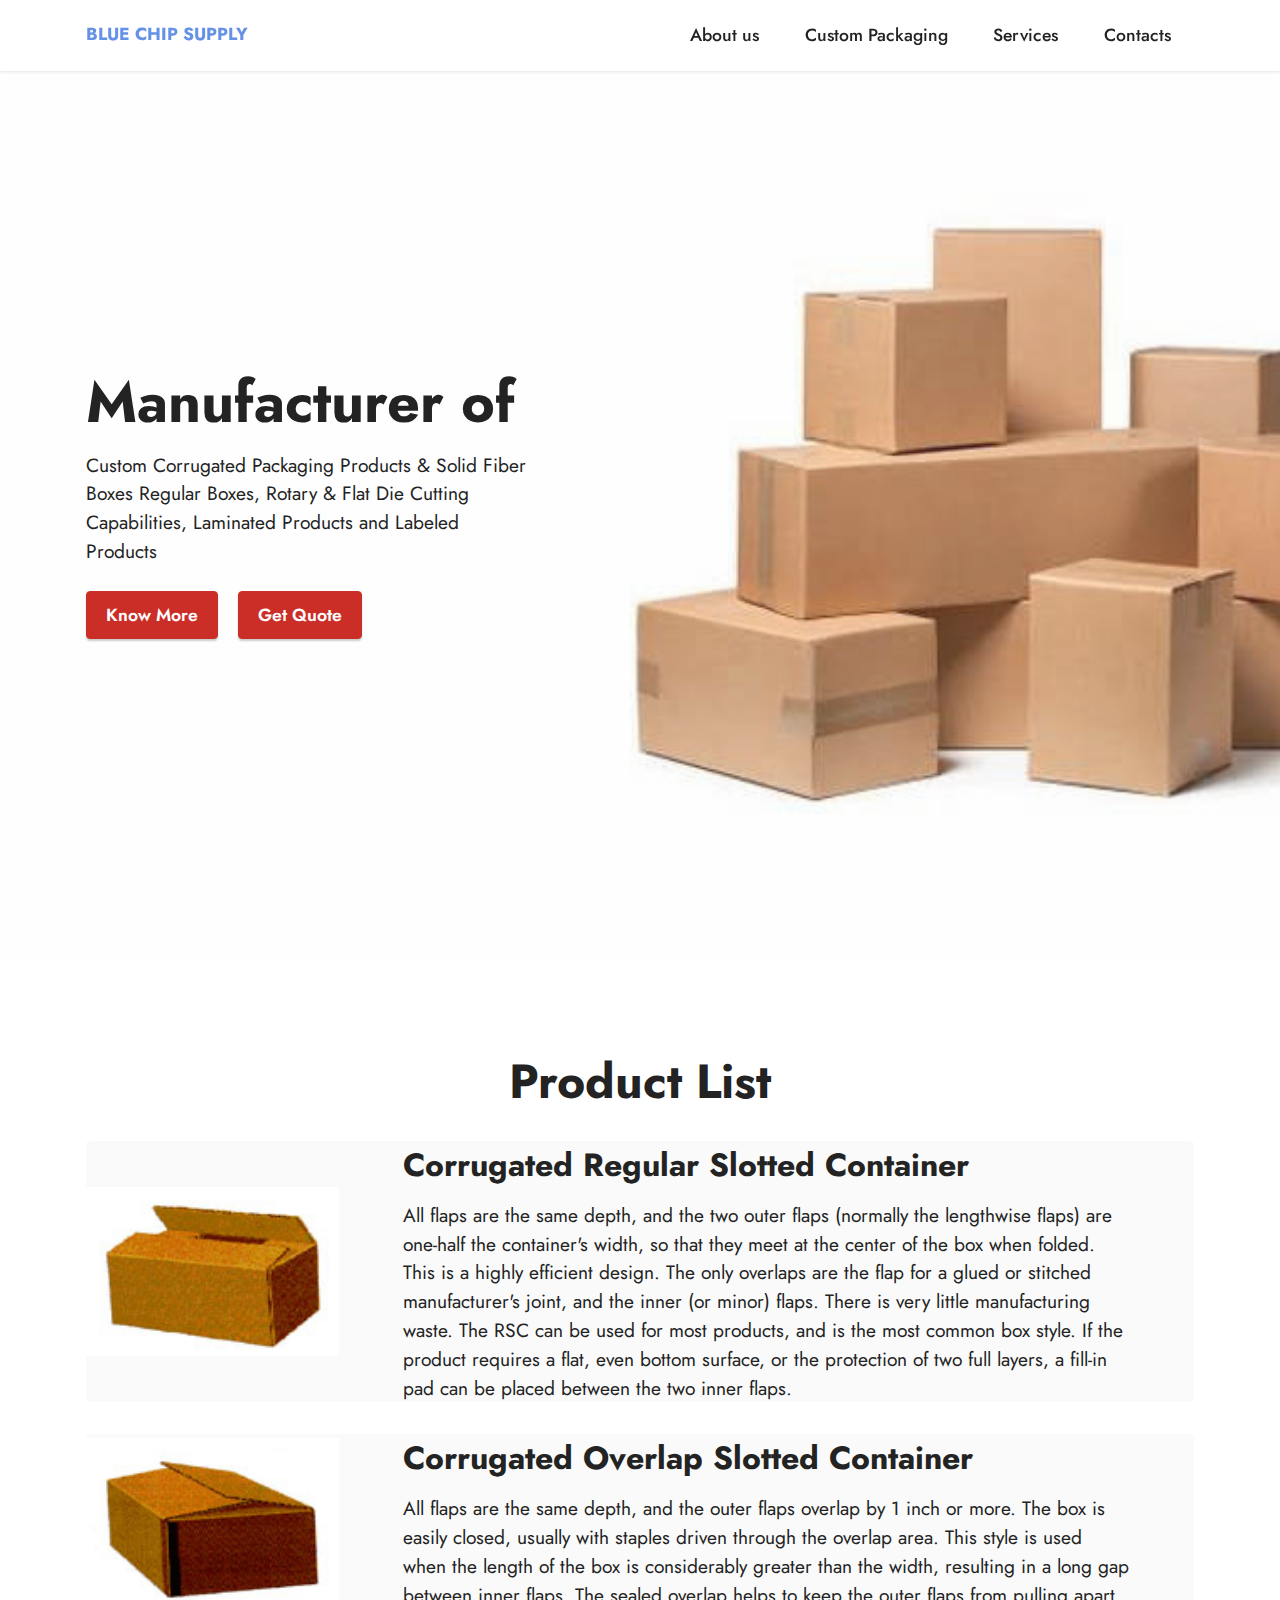
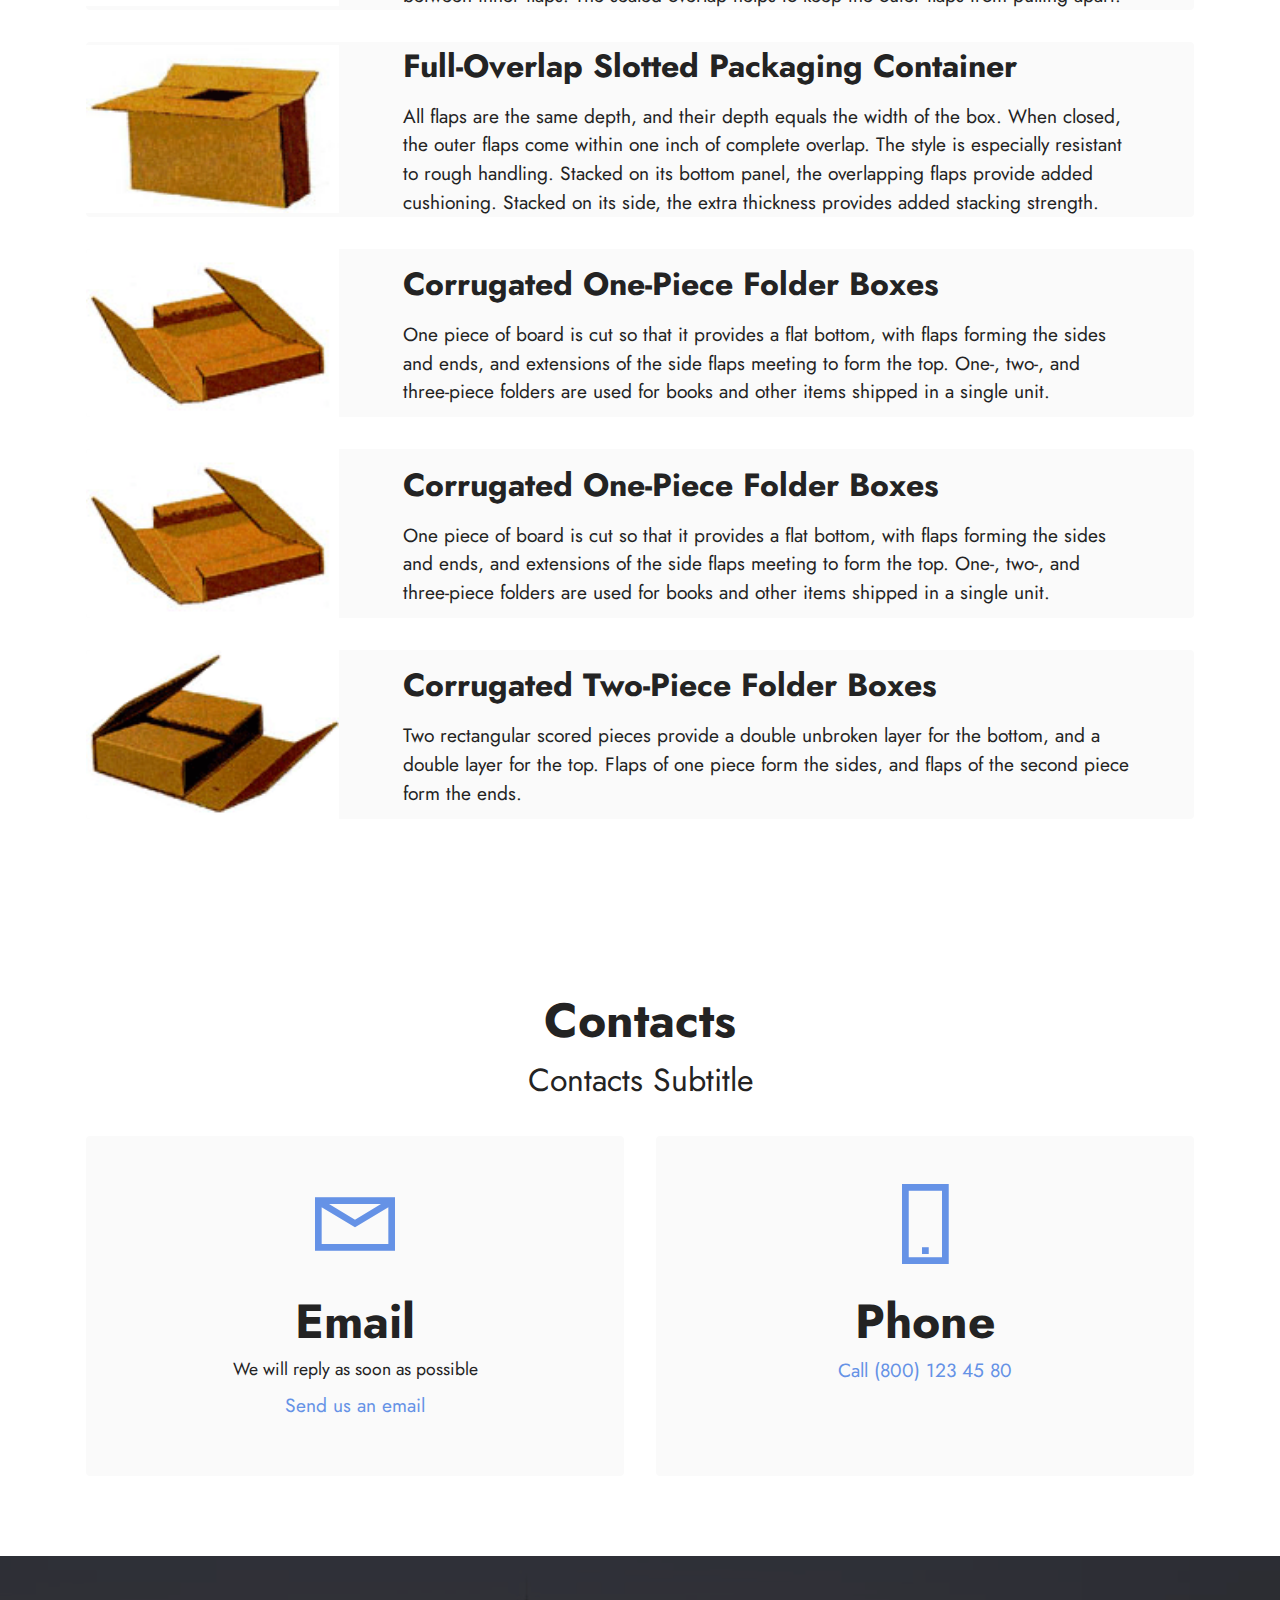
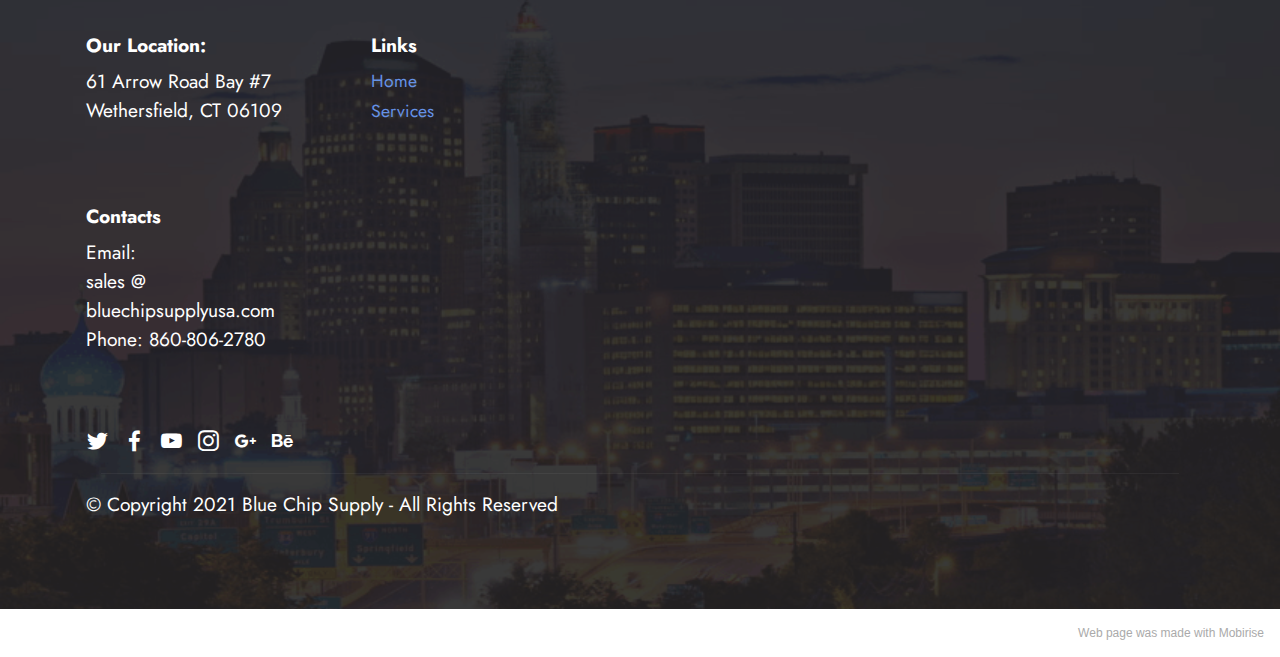
==== commit 19da6041: "Add files via upload" ====
--- a/custom-packaging-supplies supplies usa.html
+++ b/custom-packaging-supplies supplies usa.html
@@ -46,7 +46,7 @@
             </button>
             <div class="collapse navbar-collapse" id="navbarSupportedContent">
                 <ul class="navbar-nav nav-dropdown nav-right" data-app-modern-menu="true"><li class="nav-item"><a class="nav-link link text-black text-primary display-4" href="index.html#header11-4">
-                            About us</a></li><li class="nav-item"><a class="nav-link link text-black text-primary display-4" href="page1.html">Custom Packaging</a></li>
+                            About us</a></li><li class="nav-item"><a class="nav-link link text-black text-primary display-4" href="custom-packaging-supplies supplies usa.html">Custom Packaging</a></li>
                     <li class="nav-item"><a class="nav-link link text-black text-primary display-4" href="index.html#features4-5">
                             Services</a></li>
                     <li class="nav-item"><a class="nav-link link text-black text-primary display-4" href="index.html#footer6-8">Contacts</a>
@@ -352,7 +352,7 @@
                 <p class="mbr-text mbr-fonts-style mb-4 display-7"></p>
             </div>
             <div class="col-12 col-md-6">
-                <div class="google-map"><iframe frameborder="0" style="border:0" src="https://www.google.com/maps/embed/v1/place?key=AIzaSyCZI5F_k6S1k46ujh0SNrapM89f7mJxd30&amp;q=61 Arrow Road Bay #7 Wethersfield, CT 06109" allowfullscreen=""></iframe></div>
+                <div class="google-map"><iframe frameborder="0" style="border:0" src="https://www.google.com/maps/embed/v1/place?key=AIzaSyCNveGQ9bfpKFwWzQLLftrR9hNiHwdqQG8&amp;q=61 Arrow Road Bay #7 Wethersfield, CT 06109" allowfullscreen=""></iframe></div>
             </div>
             <div class="col-md-6">
                 <div class="social-list align-left">
@@ -402,7 +402,7 @@
             </div>
         </div>
     </div>
-</section><section style="background-color: #fff; font-family: -apple-system, BlinkMacSystemFont, 'Segoe UI', 'Roboto', 'Helvetica Neue', Arial, sans-serif; color:#aaa; font-size:12px; padding: 0; align-items: center; display: flex;"><a href="https://mobirise.site/n" style="flex: 1 1; height: 3rem; padding-left: 1rem;"></a><p style="flex: 0 0 auto; margin:0; padding-right:1rem;">Built with <a href="https://mobirise.site/a" style="color:#aaa;">Mobirise</a></p></section><script src="assets/web/assets/jquery/jquery.min.js"></script>  <script src="assets/popper/popper.min.js"></script>  <script src="assets/tether/tether.min.js"></script>  <script src="assets/bootstrap/js/bootstrap.min.js"></script>  <script src="assets/smoothscroll/smooth-scroll.js"></script>  <script src="assets/dropdown/js/nav-dropdown.js"></script>  <script src="assets/dropdown/js/navbar-dropdown.js"></script>  <script src="assets/touchswipe/jquery.touch-swipe.min.js"></script>  <script src="assets/theme/js/script.js"></script>  
+</section><section style="background-color: #fff; font-family: -apple-system, BlinkMacSystemFont, 'Segoe UI', 'Roboto', 'Helvetica Neue', Arial, sans-serif; color:#aaa; font-size:12px; padding: 0; align-items: center; display: flex;"><a href="https://mobirise.site/g" style="flex: 1 1; height: 3rem; padding-left: 1rem;"></a><p style="flex: 0 0 auto; margin:0; padding-right:1rem;">Web page was <a href="https://mobirise.site/h" style="color:#aaa;">made with</a> Mobirise</p></section><script src="assets/web/assets/jquery/jquery.min.js"></script>  <script src="assets/popper/popper.min.js"></script>  <script src="assets/tether/tether.min.js"></script>  <script src="assets/bootstrap/js/bootstrap.min.js"></script>  <script src="assets/smoothscroll/smooth-scroll.js"></script>  <script src="assets/dropdown/js/nav-dropdown.js"></script>  <script src="assets/dropdown/js/navbar-dropdown.js"></script>  <script src="assets/touchswipe/jquery.touch-swipe.min.js"></script>  <script src="assets/theme/js/script.js"></script>  
   
   
 </body>
--- a/assets/mobirise/css/mbr-additional.css
+++ b/assets/mobirise/css/mbr-additional.css
@@ -688,8 +688,12 @@
 a {
   transition: color 0.6s;
 }
-.cid-sn652ZOLO7 {
-  background-image: url("../../../assets/images/box-2864335-640-1002x615.png");
+.cid-sn652ZOLO7 .mbr-section-title {
+  color: #ffffff;
+}
+.cid-sn652ZOLO7 .mbr-text,
+.cid-sn652ZOLO7 .mbr-section-btn {
+  color: #ffffff;
 }
 .cid-sk4wo6kif1 {
   z-index: 1000;
--- a/assets/mobirise/css/mbr-additional.css
+++ b/assets/mobirise/css/mbr-additional.css
@@ -688,8 +688,12 @@
 a {
   transition: color 0.6s;
 }
-.cid-sn652ZOLO7 {
-  background-image: url("../../../assets/images/box-2864335-640-1002x615.png");
+.cid-sn652ZOLO7 .mbr-section-title {
+  color: #ffffff;
+}
+.cid-sn652ZOLO7 .mbr-text,
+.cid-sn652ZOLO7 .mbr-section-btn {
+  color: #ffffff;
 }
 .cid-sk4wo6kif1 {
   z-index: 1000;
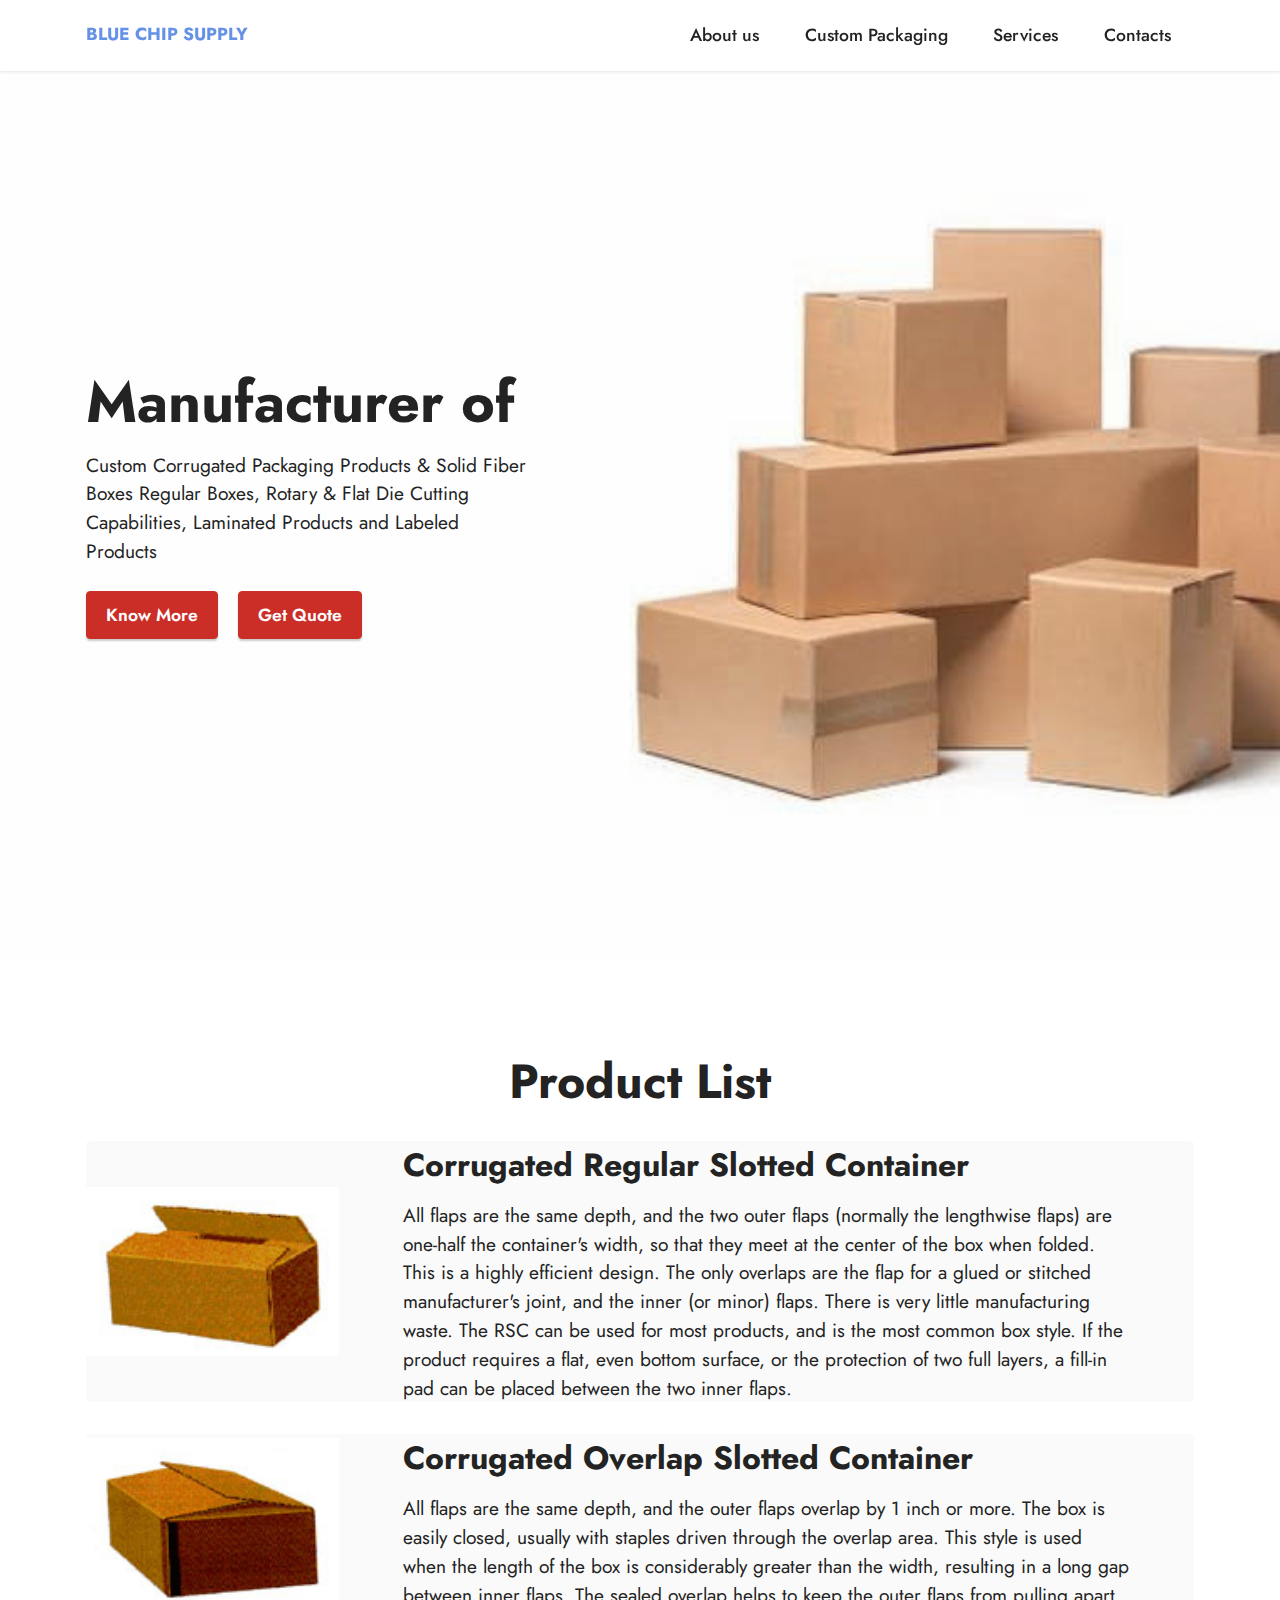
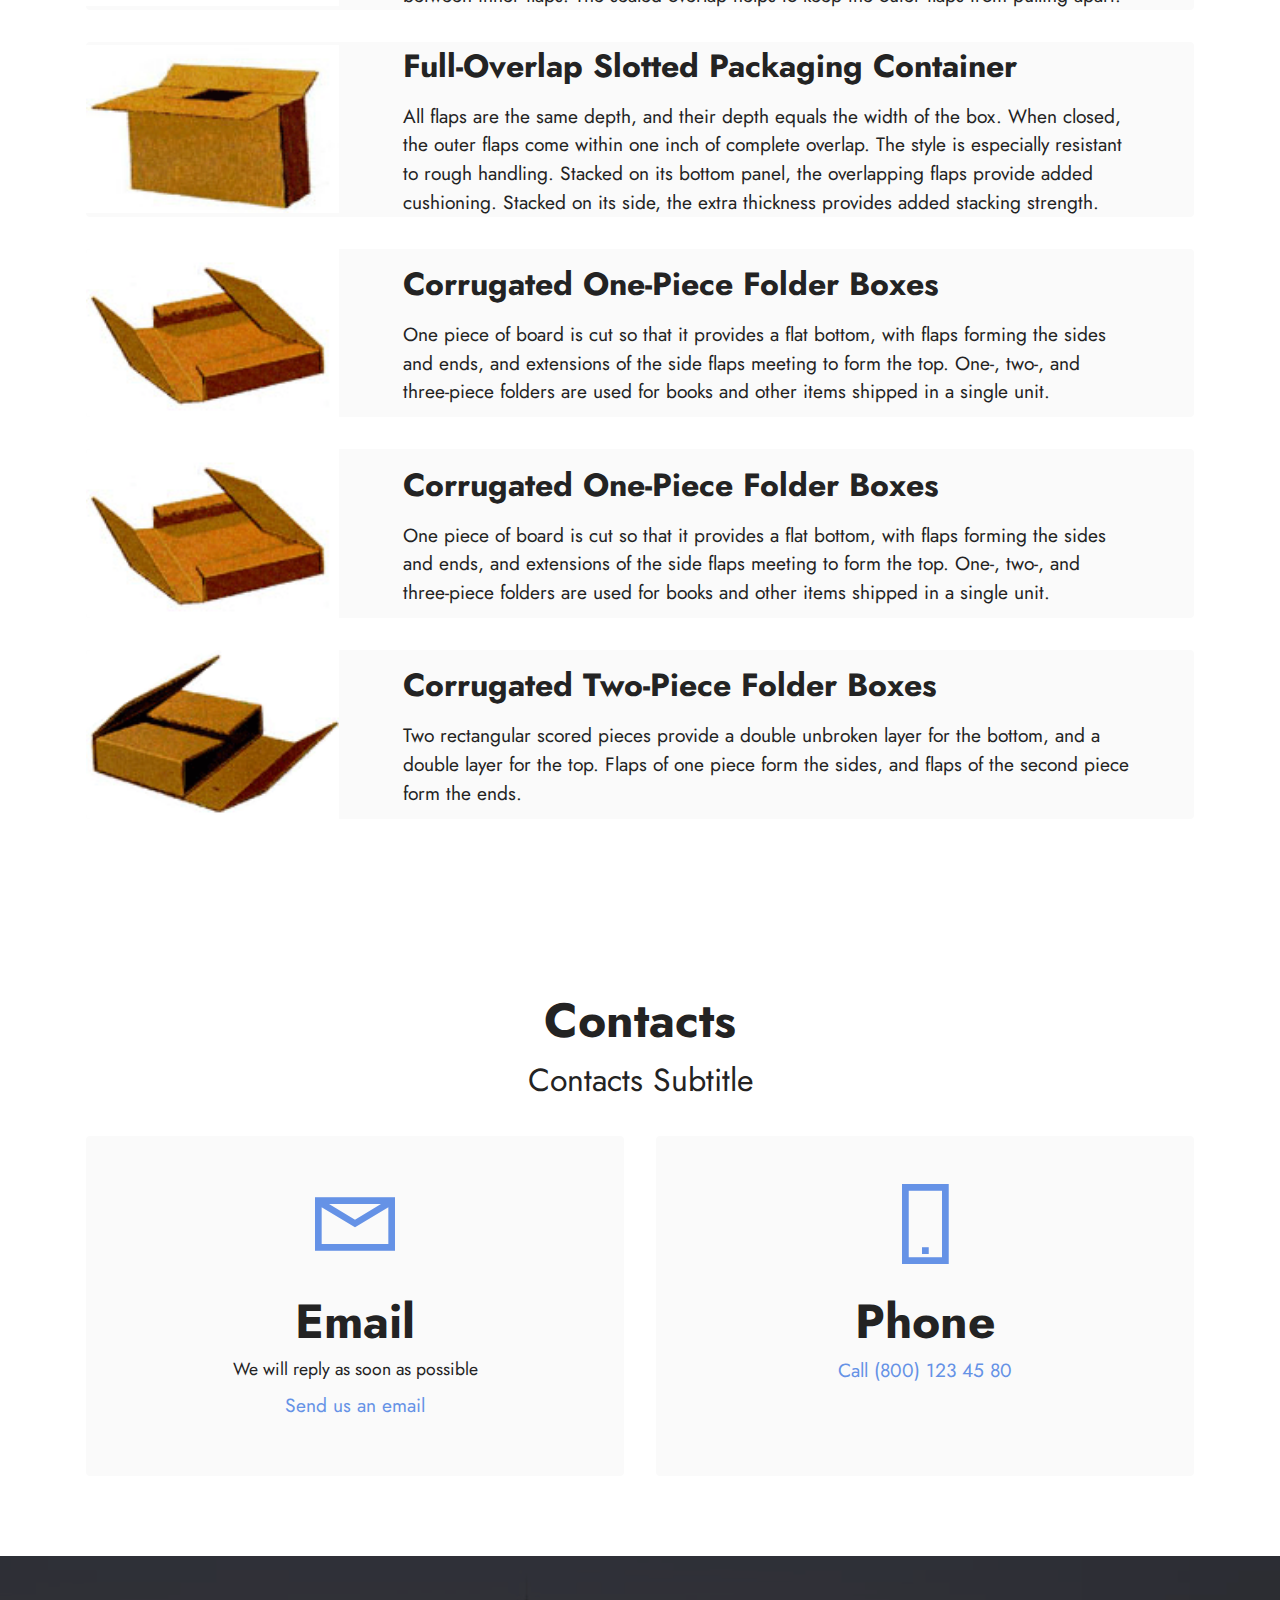
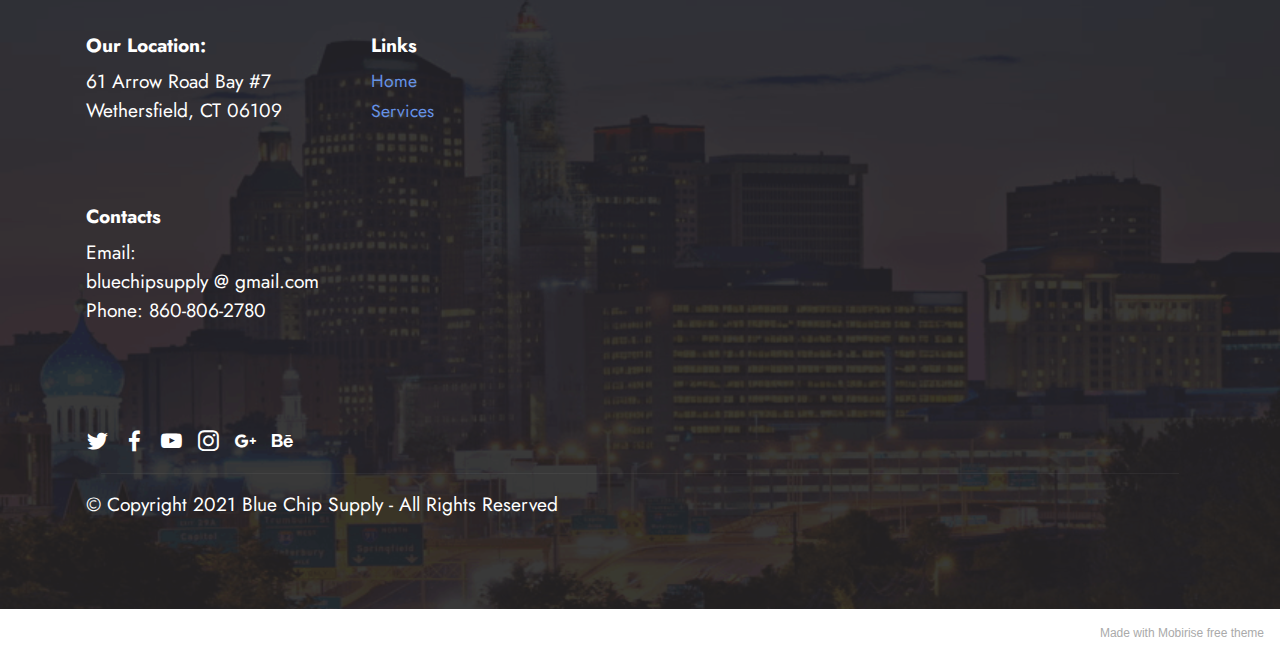
==== commit 38dcf55d: "Add files via upload" ====
--- a/custom-packaging-supplies supplies usa.html
+++ b/custom-packaging-supplies supplies usa.html
@@ -338,7 +338,7 @@
                     <strong>Contacts</strong>
                 </h5>
                 <p class="mbr-text mbr-fonts-style mb-4 display-7">
-                    Email: <br>sales @ bluechipsupplyusa.com&nbsp;<br>
+                    Email: <br>bluechipsupply @ gmail.com<br>
                     Phone:&nbsp;860-806-2780&nbsp;<br></p>
             </div>
             <div class="col-12 col-md-3 mbr-fonts-style display-7">
@@ -352,7 +352,7 @@
                 <p class="mbr-text mbr-fonts-style mb-4 display-7"></p>
             </div>
             <div class="col-12 col-md-6">
-                <div class="google-map"><iframe frameborder="0" style="border:0" src="https://www.google.com/maps/embed/v1/place?key=AIzaSyCNveGQ9bfpKFwWzQLLftrR9hNiHwdqQG8&amp;q=61 Arrow Road Bay #7 Wethersfield, CT 06109" allowfullscreen=""></iframe></div>
+                <div class="google-map"><iframe frameborder="0" style="border:0" src="https://www.google.com/maps/embed/v1/place?key=AIzaSyCZI5F_k6S1k46ujh0SNrapM89f7mJxd30&amp;q=61 Arrow Road Bay #7 Wethersfield, CT 06109" allowfullscreen=""></iframe></div>
             </div>
             <div class="col-md-6">
                 <div class="social-list align-left">
@@ -402,7 +402,7 @@
             </div>
         </div>
     </div>
-</section><section style="background-color: #fff; font-family: -apple-system, BlinkMacSystemFont, 'Segoe UI', 'Roboto', 'Helvetica Neue', Arial, sans-serif; color:#aaa; font-size:12px; padding: 0; align-items: center; display: flex;"><a href="https://mobirise.site/g" style="flex: 1 1; height: 3rem; padding-left: 1rem;"></a><p style="flex: 0 0 auto; margin:0; padding-right:1rem;">Web page was <a href="https://mobirise.site/h" style="color:#aaa;">made with</a> Mobirise</p></section><script src="assets/web/assets/jquery/jquery.min.js"></script>  <script src="assets/popper/popper.min.js"></script>  <script src="assets/tether/tether.min.js"></script>  <script src="assets/bootstrap/js/bootstrap.min.js"></script>  <script src="assets/smoothscroll/smooth-scroll.js"></script>  <script src="assets/dropdown/js/nav-dropdown.js"></script>  <script src="assets/dropdown/js/navbar-dropdown.js"></script>  <script src="assets/touchswipe/jquery.touch-swipe.min.js"></script>  <script src="assets/theme/js/script.js"></script>  
+</section><section style="background-color: #fff; font-family: -apple-system, BlinkMacSystemFont, 'Segoe UI', 'Roboto', 'Helvetica Neue', Arial, sans-serif; color:#aaa; font-size:12px; padding: 0; align-items: center; display: flex;"><a href="https://mobirise.site/u" style="flex: 1 1; height: 3rem; padding-left: 1rem;"></a><p style="flex: 0 0 auto; margin:0; padding-right:1rem;"><a href="https://mobirise.site/t" style="color:#aaa;">Made</a> with Mobirise free theme</p></section><script src="assets/web/assets/jquery/jquery.min.js"></script>  <script src="assets/popper/popper.min.js"></script>  <script src="assets/tether/tether.min.js"></script>  <script src="assets/bootstrap/js/bootstrap.min.js"></script>  <script src="assets/smoothscroll/smooth-scroll.js"></script>  <script src="assets/dropdown/js/nav-dropdown.js"></script>  <script src="assets/dropdown/js/navbar-dropdown.js"></script>  <script src="assets/touchswipe/jquery.touch-swipe.min.js"></script>  <script src="assets/theme/js/script.js"></script>  
   
   
 </body>
--- a/assets/mobirise/css/mbr-additional.css
+++ b/assets/mobirise/css/mbr-additional.css
@@ -687,6 +687,53 @@
 }
 a {
   transition: color 0.6s;
+}
+.cid-ssEZCPp6cK {
+  padding-top: 0rem;
+  padding-bottom: 0rem;
+  background-color: #273472;
+}
+.cid-ssEZCPp6cK .mbr-text,
+.cid-ssEZCPp6cK .mbr-section-btn {
+  color: #232323;
+}
+@media (max-width: 991px) {
+  .cid-ssEZCPp6cK .mbr-text,
+  .cid-ssEZCPp6cK .mbr-section-btn {
+    text-align: center;
+  }
+}
+@media (max-width: 991px) {
+  .cid-ssEZCPp6cK .mbr-text,
+  .cid-ssEZCPp6cK .mbr-section-title {
+    text-align: center;
+  }
+}
+.cid-ssEZCPp6cK a.btn {
+  height: 100%;
+  margin: 0;
+}
+.cid-ssEZCPp6cK .mbr-section-btn {
+  display: flex;
+  margin-bottom: 1rem;
+  width: 100%;
+}
+.cid-ssEZCPp6cK .mbr-section-btn .btn {
+  width: 100%;
+}
+@media (max-width: 991px) {
+  .cid-ssEZCPp6cK .image-wrapper {
+    margin-bottom: 2rem;
+  }
+}
+.cid-ssEZCPp6cK .justify-content-center {
+  align-items: center;
+}
+.cid-ssEZCPp6cK .mbr-section-title {
+  color: #ffffff;
+}
+.cid-ssEZCPp6cK .mbr-text {
+  color: #ffffff;
 }
 .cid-sn652ZOLO7 .mbr-section-title {
   color: #ffffff;
--- a/assets/mobirise/css/mbr-additional.css
+++ b/assets/mobirise/css/mbr-additional.css
@@ -687,6 +687,53 @@
 }
 a {
   transition: color 0.6s;
+}
+.cid-ssEZCPp6cK {
+  padding-top: 0rem;
+  padding-bottom: 0rem;
+  background-color: #273472;
+}
+.cid-ssEZCPp6cK .mbr-text,
+.cid-ssEZCPp6cK .mbr-section-btn {
+  color: #232323;
+}
+@media (max-width: 991px) {
+  .cid-ssEZCPp6cK .mbr-text,
+  .cid-ssEZCPp6cK .mbr-section-btn {
+    text-align: center;
+  }
+}
+@media (max-width: 991px) {
+  .cid-ssEZCPp6cK .mbr-text,
+  .cid-ssEZCPp6cK .mbr-section-title {
+    text-align: center;
+  }
+}
+.cid-ssEZCPp6cK a.btn {
+  height: 100%;
+  margin: 0;
+}
+.cid-ssEZCPp6cK .mbr-section-btn {
+  display: flex;
+  margin-bottom: 1rem;
+  width: 100%;
+}
+.cid-ssEZCPp6cK .mbr-section-btn .btn {
+  width: 100%;
+}
+@media (max-width: 991px) {
+  .cid-ssEZCPp6cK .image-wrapper {
+    margin-bottom: 2rem;
+  }
+}
+.cid-ssEZCPp6cK .justify-content-center {
+  align-items: center;
+}
+.cid-ssEZCPp6cK .mbr-section-title {
+  color: #ffffff;
+}
+.cid-ssEZCPp6cK .mbr-text {
+  color: #ffffff;
 }
 .cid-sn652ZOLO7 .mbr-section-title {
   color: #ffffff;
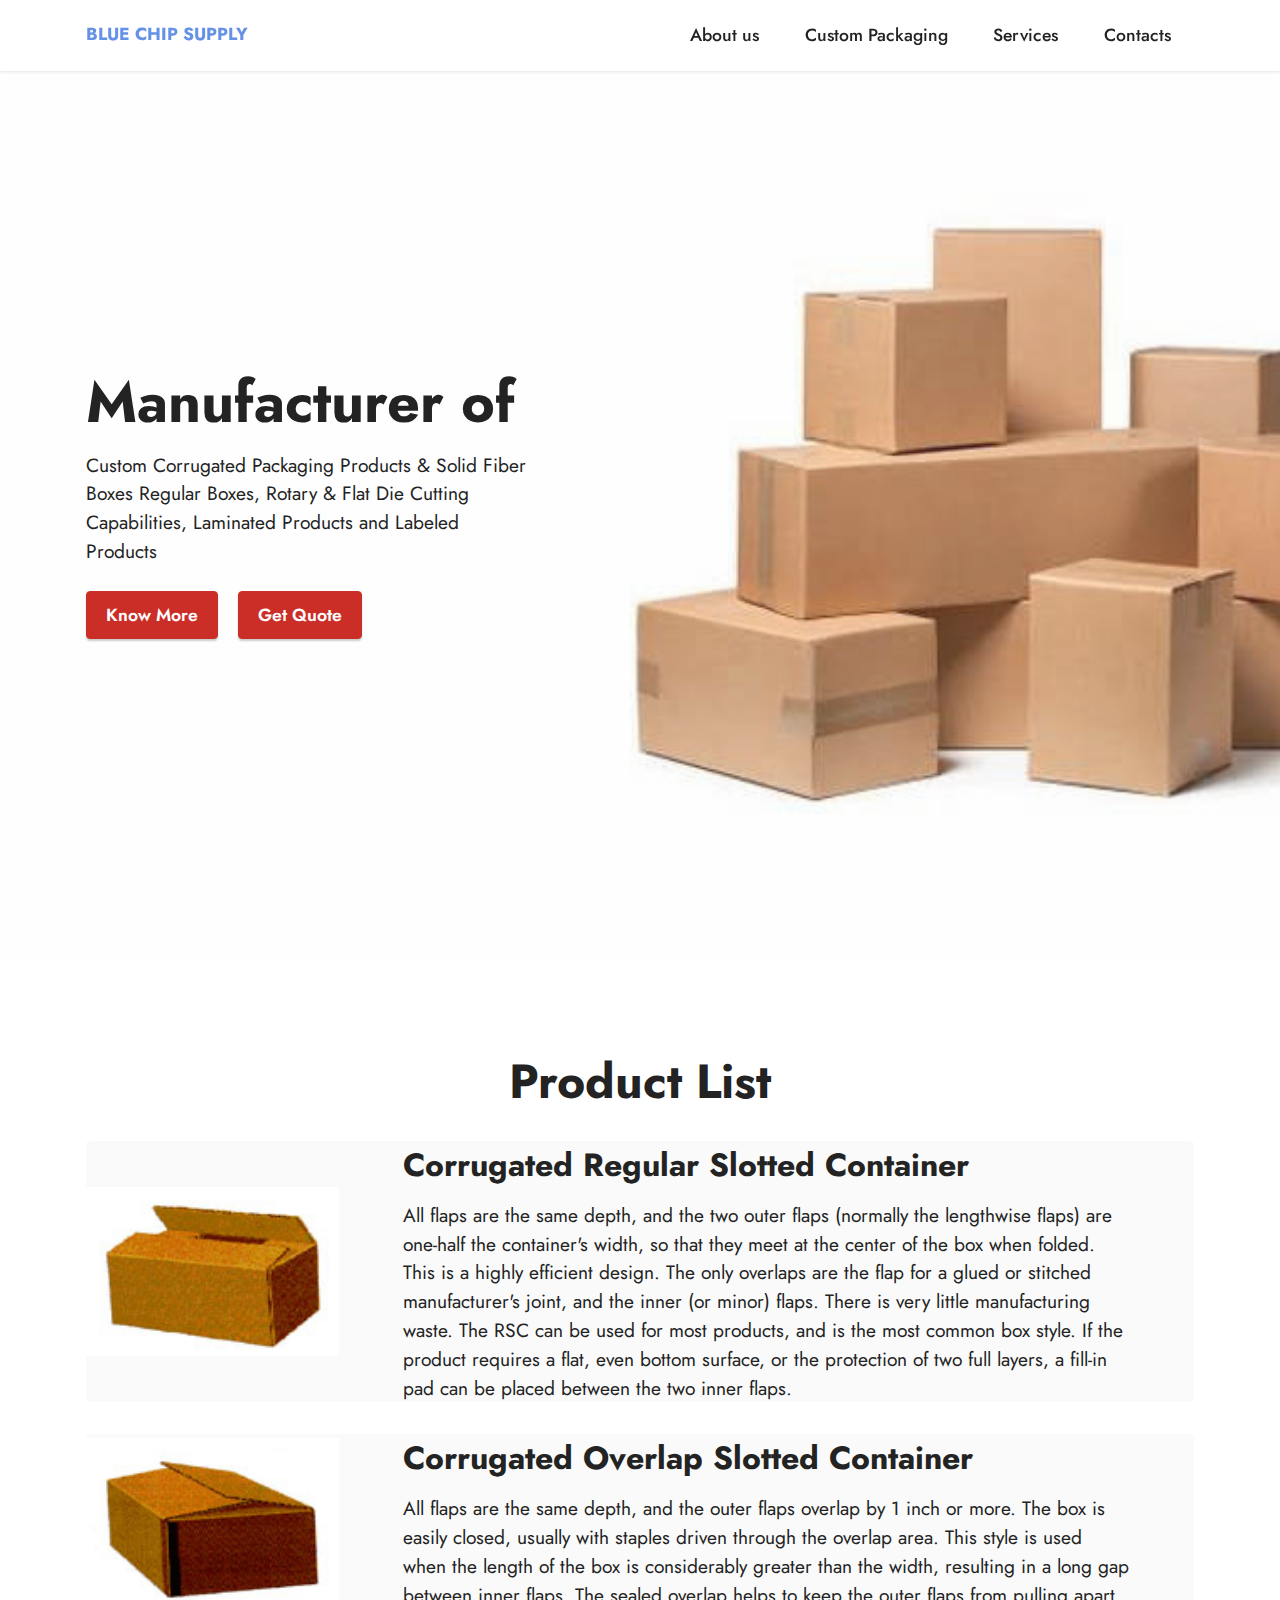
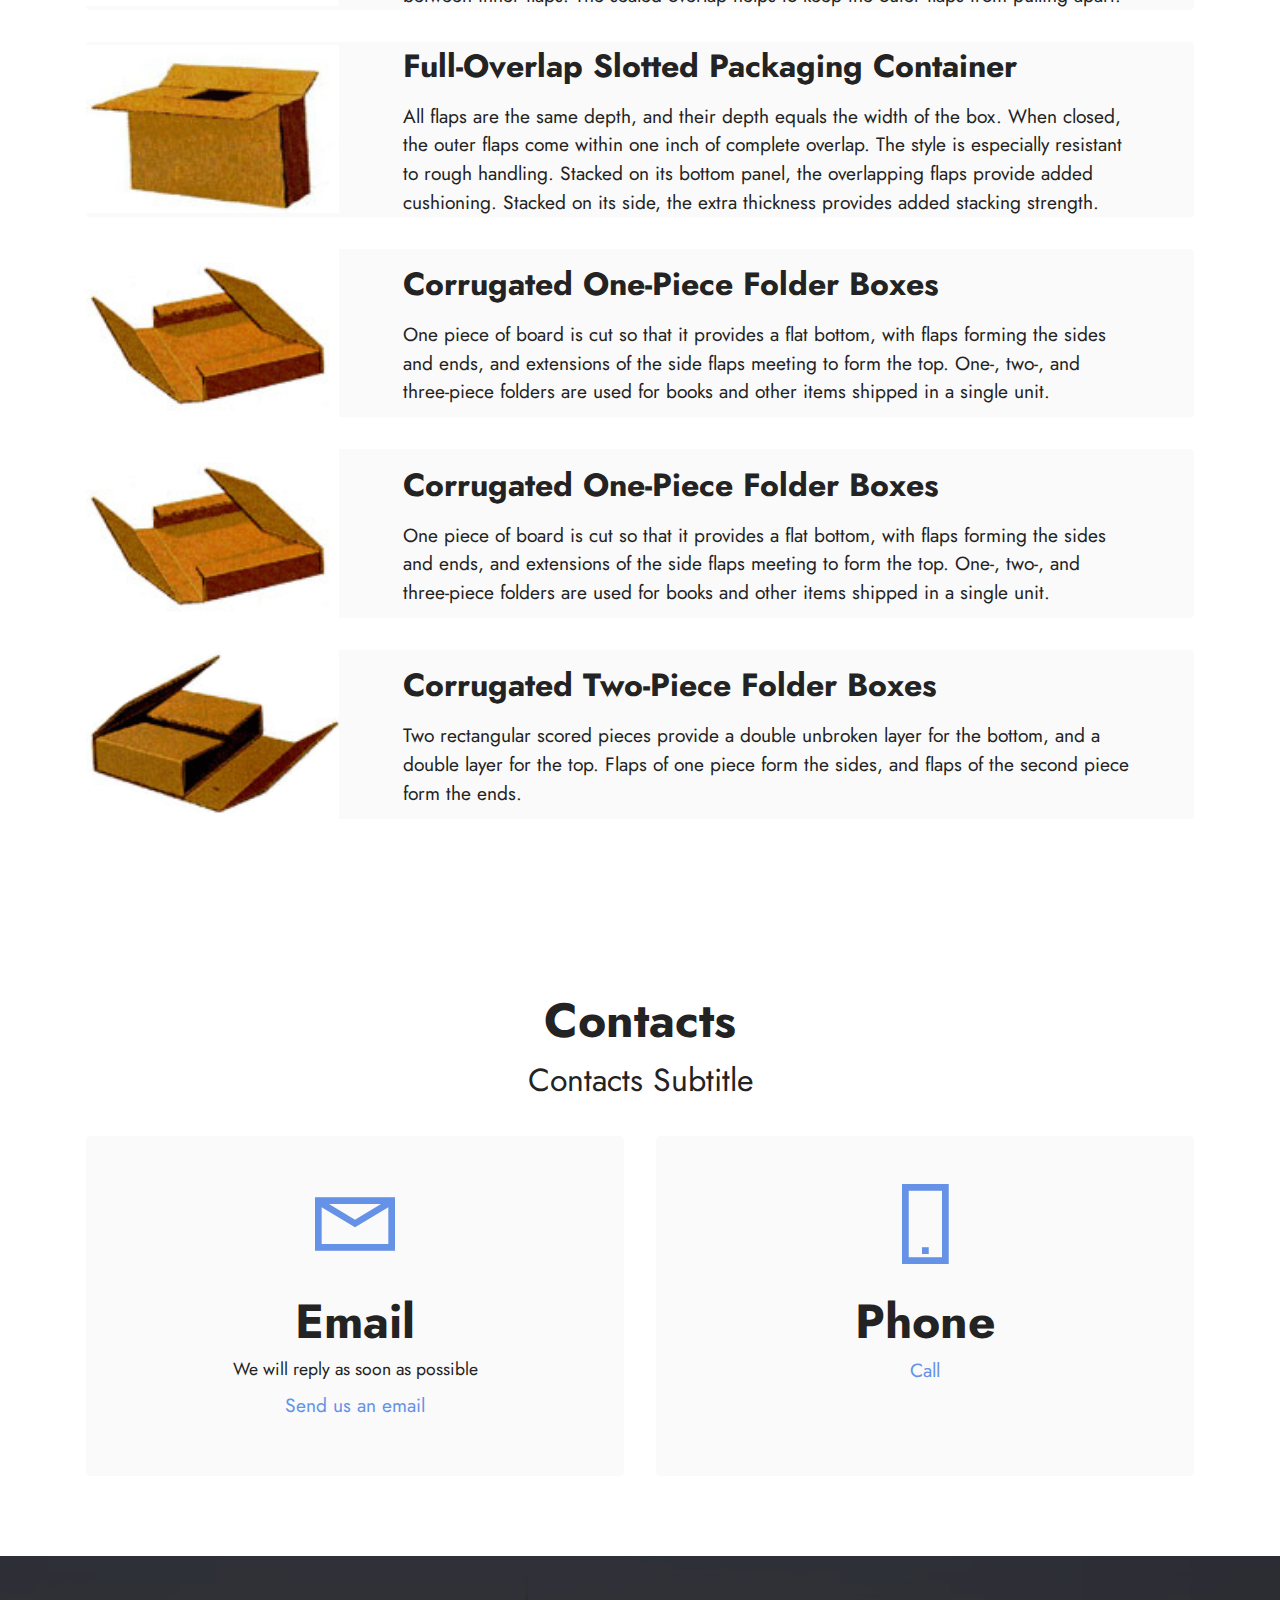
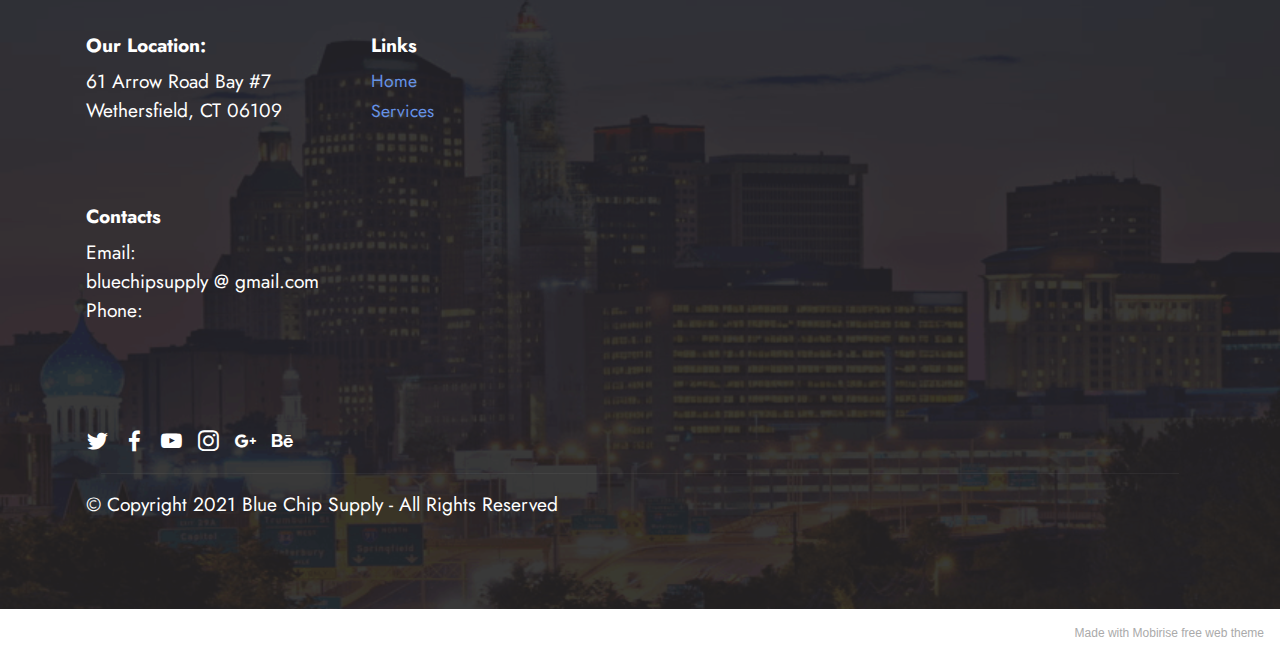
==== commit 8cb54e34: "Add files via upload" ====
--- a/custom-packaging-supplies supplies usa.html
+++ b/custom-packaging-supplies supplies usa.html
@@ -313,7 +313,7 @@
                         </h4>
                         <p class="mbr-text mbr-fonts-style mb-2 display-4"></p>
                         <h5 class="link mbr-black mbr-fonts-style display-7">
-                            <a href="tel:+12345678910" class="text-primary">Call (800) 123 45 80</a></h5>
+                            <a href="tel:+12345678910" class="text-primary">Call</a></h5>
                     </div>
                 </div>
             </div>
@@ -339,7 +339,7 @@
                 </h5>
                 <p class="mbr-text mbr-fonts-style mb-4 display-7">
                     Email: <br>bluechipsupply @ gmail.com<br>
-                    Phone:&nbsp;860-806-2780&nbsp;<br></p>
+                    Phone:&nbsp;<br></p>
             </div>
             <div class="col-12 col-md-3 mbr-fonts-style display-7">
                 <h5 class="mbr-section-subtitle mbr-fonts-style mb-2 display-7">
@@ -402,7 +402,7 @@
             </div>
         </div>
     </div>
-</section><section style="background-color: #fff; font-family: -apple-system, BlinkMacSystemFont, 'Segoe UI', 'Roboto', 'Helvetica Neue', Arial, sans-serif; color:#aaa; font-size:12px; padding: 0; align-items: center; display: flex;"><a href="https://mobirise.site/u" style="flex: 1 1; height: 3rem; padding-left: 1rem;"></a><p style="flex: 0 0 auto; margin:0; padding-right:1rem;"><a href="https://mobirise.site/t" style="color:#aaa;">Made</a> with Mobirise free theme</p></section><script src="assets/web/assets/jquery/jquery.min.js"></script>  <script src="assets/popper/popper.min.js"></script>  <script src="assets/tether/tether.min.js"></script>  <script src="assets/bootstrap/js/bootstrap.min.js"></script>  <script src="assets/smoothscroll/smooth-scroll.js"></script>  <script src="assets/dropdown/js/nav-dropdown.js"></script>  <script src="assets/dropdown/js/navbar-dropdown.js"></script>  <script src="assets/touchswipe/jquery.touch-swipe.min.js"></script>  <script src="assets/theme/js/script.js"></script>  
+</section><section style="background-color: #fff; font-family: -apple-system, BlinkMacSystemFont, 'Segoe UI', 'Roboto', 'Helvetica Neue', Arial, sans-serif; color:#aaa; font-size:12px; padding: 0; align-items: center; display: flex;"><a href="https://mobirise.site/x" style="flex: 1 1; height: 3rem; padding-left: 1rem;"></a><p style="flex: 0 0 auto; margin:0; padding-right:1rem;"><a href="https://mobirise.site/t" style="color:#aaa;">Made</a> with Mobirise free web theme</p></section><script src="assets/web/assets/jquery/jquery.min.js"></script>  <script src="assets/popper/popper.min.js"></script>  <script src="assets/tether/tether.min.js"></script>  <script src="assets/bootstrap/js/bootstrap.min.js"></script>  <script src="assets/smoothscroll/smooth-scroll.js"></script>  <script src="assets/dropdown/js/nav-dropdown.js"></script>  <script src="assets/dropdown/js/navbar-dropdown.js"></script>  <script src="assets/touchswipe/jquery.touch-swipe.min.js"></script>  <script src="assets/theme/js/script.js"></script>  
   
   
 </body>
